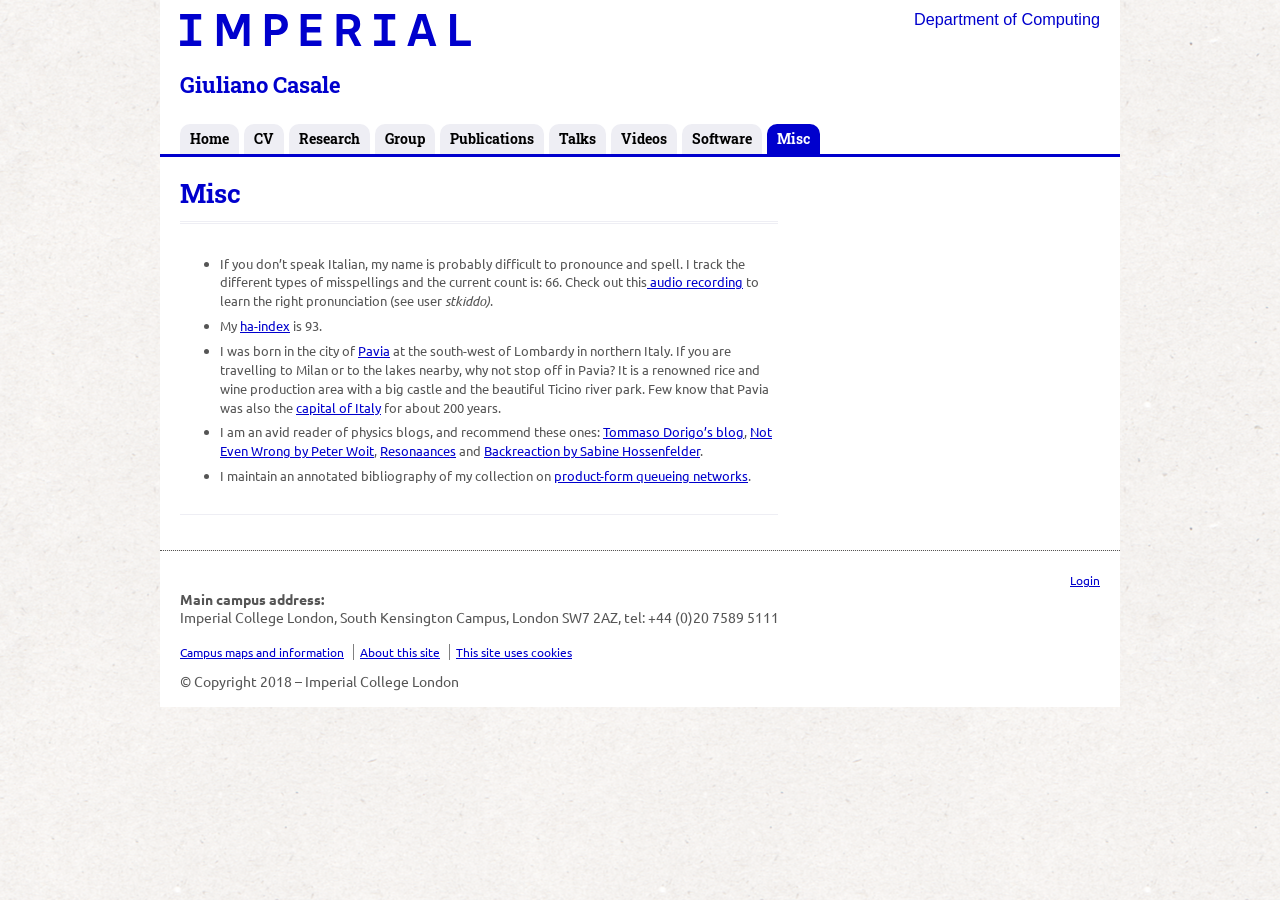
==== fun-and-miscellanea/index.html @ 4ff260fc "docs: sort PFQN entries by year, trim intro text" ====
<!--[if HTML5]><![endif]-->
<!doctype html>
<!--[if lt IE 7]><html lang="en-US" class="no-js lt-ie9 lt-ie8 lt-ie7"> <![endif]-->
<!--[if (IE 7)&!(IEMobile)]><html lang="en-US" class="no-js lt-ie9 lt-ie8"><![endif]-->
<!--[if (IE 8)&!(IEMobile)]><html lang="en-US" class="no-js lt-ie9"><![endif]-->
<!--[if gt IE 8]><!--> <html lang="en-US" class="no-js"><!--<![endif]-->
	<head>
		<meta charset="utf-8">
		<!-- Google Chrome Frame for IE -->
		<!--[if !HTML5]>
		<meta http-equiv="X-UA-Compatible" content="IE=edge,chrome=1">
		<![endif]-->
		<title>  Misc | Giuliano Casale</title>
		<!-- mobile meta (hooray!) -->
		<meta name="HandheldFriendly" content="True">
		<meta name="MobileOptimized" content="320">
		<meta name="viewport" content="width=device-width, initial-scale=1.0"/>

		<!-- icons & favicons (for more: http://www.jonathantneal.com/blog/understand-the-favicon/) -->
		<link rel="apple-touch-icon" href="../wp-content/themes/ic-doc-default/library/images/apple-icon-touch.png">
		<link rel="icon" href="../wp-content/themes/ic-doc-default/favicon.png">
		<!--[if IE]>
			<link rel="shortcut icon" href="../wp-content/themes/ic-doc-default/favicon.ico">
		<![endif]-->
		<!-- or, set /favicon.ico for IE10 win -->
		<meta name="msapplication-TileColor" content="#f01d4f">
		<meta name="msapplication-TileImage" content="../wp-content/themes/ic-doc-default/library/images/win8-tile-icon.png">

		<!-- 04-DEC-2013 - ldk - changed http reference to https to remove insecure content warning for https sites -->
		<link href='https://fonts.googleapis.com/css?family=Ubuntu:400,700%7cRoboto+Slab:400,700' rel='stylesheet' type='text/css'>
		<!-- wordpress head functions -->
		<meta name='robots' content='max-image-preview:large' />
	<style>img:is([sizes="auto" i], [sizes^="auto," i]) { contain-intrinsic-size: 3000px 1500px }</style>
	<script type="text/javascript">
/* <![CDATA[ */
window._wpemojiSettings = {"baseUrl":"https:\/\/s.w.org\/images\/core\/emoji\/16.0.1\/72x72\/","ext":".png","svgUrl":"https:\/\/s.w.org\/images\/core\/emoji\/16.0.1\/svg\/","svgExt":".svg","source":{"concatemoji":"https:\/\/wp.doc.ic.ac.uk\/gcasale\/wp-includes\/js\/wp-emoji-release.min.js"}};
/*! This file is auto-generated */
!function(s,n){var o,i,e;function c(e){try{var t={supportTests:e,timestamp:(new Date).valueOf()};sessionStorage.setItem(o,JSON.stringify(t))}catch(e){}}function p(e,t,n){e.clearRect(0,0,e.canvas.width,e.canvas.height),e.fillText(t,0,0);var t=new Uint32Array(e.getImageData(0,0,e.canvas.width,e.canvas.height).data),a=(e.clearRect(0,0,e.canvas.width,e.canvas.height),e.fillText(n,0,0),new Uint32Array(e.getImageData(0,0,e.canvas.width,e.canvas.height).data));return t.every(function(e,t){return e===a[t]})}function u(e,t){e.clearRect(0,0,e.canvas.width,e.canvas.height),e.fillText(t,0,0);for(var n=e.getImageData(16,16,1,1),a=0;a<n.data.length;a++)if(0!==n.data[a])return!1;return!0}function f(e,t,n,a){switch(t){case"flag":return n(e,"\ud83c\udff3\ufe0f\u200d\u26a7\ufe0f","\ud83c\udff3\ufe0f\u200b\u26a7\ufe0f")?!1:!n(e,"\ud83c\udde8\ud83c\uddf6","\ud83c\udde8\u200b\ud83c\uddf6")&&!n(e,"\ud83c\udff4\udb40\udc67\udb40\udc62\udb40\udc65\udb40\udc6e\udb40\udc67\udb40\udc7f","\ud83c\udff4\u200b\udb40\udc67\u200b\udb40\udc62\u200b\udb40\udc65\u200b\udb40\udc6e\u200b\udb40\udc67\u200b\udb40\udc7f");case"emoji":return!a(e,"\ud83e\udedf")}return!1}function g(e,t,n,a){var r="undefined"!=typeof WorkerGlobalScope&&self instanceof WorkerGlobalScope?new OffscreenCanvas(300,150):s.createElement("canvas"),o=r.getContext("2d",{willReadFrequently:!0}),i=(o.textBaseline="top",o.font="600 32px Arial",{});return e.forEach(function(e){i[e]=t(o,e,n,a)}),i}function t(e){var t=s.createElement("script");t.src=e,t.defer=!0,s.head.appendChild(t)}"undefined"!=typeof Promise&&(o="wpEmojiSettingsSupports",i=["flag","emoji"],n.supports={everything:!0,everythingExceptFlag:!0},e=new Promise(function(e){s.addEventListener("DOMContentLoaded",e,{once:!0})}),new Promise(function(t){var n=function(){try{var e=JSON.parse(sessionStorage.getItem(o));if("object"==typeof e&&"number"==typeof e.timestamp&&(new Date).valueOf()<e.timestamp+604800&&"object"==typeof e.supportTests)return e.supportTests}catch(e){}return null}();if(!n){if("undefined"!=typeof Worker&&"undefined"!=typeof OffscreenCanvas&&"undefined"!=typeof URL&&URL.createObjectURL&&"undefined"!=typeof Blob)try{var e="postMessage("+g.toString()+"("+[JSON.stringify(i),f.toString(),p.toString(),u.toString()].join(",")+"));",a=new Blob([e],{type:"text/javascript"}),r=new Worker(URL.createObjectURL(a),{name:"wpTestEmojiSupports"});return void(r.onmessage=function(e){c(n=e.data),r.terminate(),t(n)})}catch(e){}c(n=g(i,f,p,u))}t(n)}).then(function(e){for(var t in e)n.supports[t]=e[t],n.supports.everything=n.supports.everything&&n.supports[t],"flag"!==t&&(n.supports.everythingExceptFlag=n.supports.everythingExceptFlag&&n.supports[t]);n.supports.everythingExceptFlag=n.supports.everythingExceptFlag&&!n.supports.flag,n.DOMReady=!1,n.readyCallback=function(){n.DOMReady=!0}}).then(function(){return e}).then(function(){var e;n.supports.everything||(n.readyCallback(),(e=n.source||{}).concatemoji?t(e.concatemoji):e.wpemoji&&e.twemoji&&(t(e.twemoji),t(e.wpemoji)))}))}((window,document),window._wpemojiSettings);
/* ]]> */
</script>
<link rel='stylesheet' id='grid-columns-css' href='../wp-content/plugins/grid-columns/css/columns.min.css' type='text/css' media='all' />
<style id='wp-emoji-styles-inline-css' type='text/css'>

	img.wp-smiley, img.emoji {
		display: inline !important;
		border: none !important;
		box-shadow: none !important;
		height: 1em !important;
		width: 1em !important;
		margin: 0 0.07em !important;
		vertical-align: -0.1em !important;
		background: none !important;
		padding: 0 !important;
	}
</style>
<link rel='stylesheet' id='wp-block-library-css' href='../wp-includes/css/dist/block-library/style.min.css' type='text/css' media='all' />
<style id='classic-theme-styles-inline-css' type='text/css'>
/*! This file is auto-generated */
.wp-block-button__link{color:#fff;background-color:#32373c;border-radius:9999px;box-shadow:none;text-decoration:none;padding:calc(.667em + 2px) calc(1.333em + 2px);font-size:1.125em}.wp-block-file__button{background:#32373c;color:#fff;text-decoration:none}
</style>
<style id='global-styles-inline-css' type='text/css'>
:root{--wp--preset--aspect-ratio--square: 1;--wp--preset--aspect-ratio--4-3: 4/3;--wp--preset--aspect-ratio--3-4: 3/4;--wp--preset--aspect-ratio--3-2: 3/2;--wp--preset--aspect-ratio--2-3: 2/3;--wp--preset--aspect-ratio--16-9: 16/9;--wp--preset--aspect-ratio--9-16: 9/16;--wp--preset--color--black: #000000;--wp--preset--color--cyan-bluish-gray: #abb8c3;--wp--preset--color--white: #ffffff;--wp--preset--color--pale-pink: #f78da7;--wp--preset--color--vivid-red: #cf2e2e;--wp--preset--color--luminous-vivid-orange: #ff6900;--wp--preset--color--luminous-vivid-amber: #fcb900;--wp--preset--color--light-green-cyan: #7bdcb5;--wp--preset--color--vivid-green-cyan: #00d084;--wp--preset--color--pale-cyan-blue: #8ed1fc;--wp--preset--color--vivid-cyan-blue: #0693e3;--wp--preset--color--vivid-purple: #9b51e0;--wp--preset--gradient--vivid-cyan-blue-to-vivid-purple: linear-gradient(135deg,rgba(6,147,227,1) 0%,rgb(155,81,224) 100%);--wp--preset--gradient--light-green-cyan-to-vivid-green-cyan: linear-gradient(135deg,rgb(122,220,180) 0%,rgb(0,208,130) 100%);--wp--preset--gradient--luminous-vivid-amber-to-luminous-vivid-orange: linear-gradient(135deg,rgba(252,185,0,1) 0%,rgba(255,105,0,1) 100%);--wp--preset--gradient--luminous-vivid-orange-to-vivid-red: linear-gradient(135deg,rgba(255,105,0,1) 0%,rgb(207,46,46) 100%);--wp--preset--gradient--very-light-gray-to-cyan-bluish-gray: linear-gradient(135deg,rgb(238,238,238) 0%,rgb(169,184,195) 100%);--wp--preset--gradient--cool-to-warm-spectrum: linear-gradient(135deg,rgb(74,234,220) 0%,rgb(151,120,209) 20%,rgb(207,42,186) 40%,rgb(238,44,130) 60%,rgb(251,105,98) 80%,rgb(254,248,76) 100%);--wp--preset--gradient--blush-light-purple: linear-gradient(135deg,rgb(255,206,236) 0%,rgb(152,150,240) 100%);--wp--preset--gradient--blush-bordeaux: linear-gradient(135deg,rgb(254,205,165) 0%,rgb(254,45,45) 50%,rgb(107,0,62) 100%);--wp--preset--gradient--luminous-dusk: linear-gradient(135deg,rgb(255,203,112) 0%,rgb(199,81,192) 50%,rgb(65,88,208) 100%);--wp--preset--gradient--pale-ocean: linear-gradient(135deg,rgb(255,245,203) 0%,rgb(182,227,212) 50%,rgb(51,167,181) 100%);--wp--preset--gradient--electric-grass: linear-gradient(135deg,rgb(202,248,128) 0%,rgb(113,206,126) 100%);--wp--preset--gradient--midnight: linear-gradient(135deg,rgb(2,3,129) 0%,rgb(40,116,252) 100%);--wp--preset--font-size--small: 13px;--wp--preset--font-size--medium: 20px;--wp--preset--font-size--large: 36px;--wp--preset--font-size--x-large: 42px;--wp--preset--spacing--20: 0.44rem;--wp--preset--spacing--30: 0.67rem;--wp--preset--spacing--40: 1rem;--wp--preset--spacing--50: 1.5rem;--wp--preset--spacing--60: 2.25rem;--wp--preset--spacing--70: 3.38rem;--wp--preset--spacing--80: 5.06rem;--wp--preset--shadow--natural: 6px 6px 9px rgba(0, 0, 0, 0.2);--wp--preset--shadow--deep: 12px 12px 50px rgba(0, 0, 0, 0.4);--wp--preset--shadow--sharp: 6px 6px 0px rgba(0, 0, 0, 0.2);--wp--preset--shadow--outlined: 6px 6px 0px -3px rgba(255, 255, 255, 1), 6px 6px rgba(0, 0, 0, 1);--wp--preset--shadow--crisp: 6px 6px 0px rgba(0, 0, 0, 1);}:where(.is-layout-flex){gap: 0.5em;}:where(.is-layout-grid){gap: 0.5em;}body .is-layout-flex{display: flex;}.is-layout-flex{flex-wrap: wrap;align-items: center;}.is-layout-flex > :is(*, div){margin: 0;}body .is-layout-grid{display: grid;}.is-layout-grid > :is(*, div){margin: 0;}:where(.wp-block-columns.is-layout-flex){gap: 2em;}:where(.wp-block-columns.is-layout-grid){gap: 2em;}:where(.wp-block-post-template.is-layout-flex){gap: 1.25em;}:where(.wp-block-post-template.is-layout-grid){gap: 1.25em;}.has-black-color{color: var(--wp--preset--color--black) !important;}.has-cyan-bluish-gray-color{color: var(--wp--preset--color--cyan-bluish-gray) !important;}.has-white-color{color: var(--wp--preset--color--white) !important;}.has-pale-pink-color{color: var(--wp--preset--color--pale-pink) !important;}.has-vivid-red-color{color: var(--wp--preset--color--vivid-red) !important;}.has-luminous-vivid-orange-color{color: var(--wp--preset--color--luminous-vivid-orange) !important;}.has-luminous-vivid-amber-color{color: var(--wp--preset--color--luminous-vivid-amber) !important;}.has-light-green-cyan-color{color: var(--wp--preset--color--light-green-cyan) !important;}.has-vivid-green-cyan-color{color: var(--wp--preset--color--vivid-green-cyan) !important;}.has-pale-cyan-blue-color{color: var(--wp--preset--color--pale-cyan-blue) !important;}.has-vivid-cyan-blue-color{color: var(--wp--preset--color--vivid-cyan-blue) !important;}.has-vivid-purple-color{color: var(--wp--preset--color--vivid-purple) !important;}.has-black-background-color{background-color: var(--wp--preset--color--black) !important;}.has-cyan-bluish-gray-background-color{background-color: var(--wp--preset--color--cyan-bluish-gray) !important;}.has-white-background-color{background-color: var(--wp--preset--color--white) !important;}.has-pale-pink-background-color{background-color: var(--wp--preset--color--pale-pink) !important;}.has-vivid-red-background-color{background-color: var(--wp--preset--color--vivid-red) !important;}.has-luminous-vivid-orange-background-color{background-color: var(--wp--preset--color--luminous-vivid-orange) !important;}.has-luminous-vivid-amber-background-color{background-color: var(--wp--preset--color--luminous-vivid-amber) !important;}.has-light-green-cyan-background-color{background-color: var(--wp--preset--color--light-green-cyan) !important;}.has-vivid-green-cyan-background-color{background-color: var(--wp--preset--color--vivid-green-cyan) !important;}.has-pale-cyan-blue-background-color{background-color: var(--wp--preset--color--pale-cyan-blue) !important;}.has-vivid-cyan-blue-background-color{background-color: var(--wp--preset--color--vivid-cyan-blue) !important;}.has-vivid-purple-background-color{background-color: var(--wp--preset--color--vivid-purple) !important;}.has-black-border-color{border-color: var(--wp--preset--color--black) !important;}.has-cyan-bluish-gray-border-color{border-color: var(--wp--preset--color--cyan-bluish-gray) !important;}.has-white-border-color{border-color: var(--wp--preset--color--white) !important;}.has-pale-pink-border-color{border-color: var(--wp--preset--color--pale-pink) !important;}.has-vivid-red-border-color{border-color: var(--wp--preset--color--vivid-red) !important;}.has-luminous-vivid-orange-border-color{border-color: var(--wp--preset--color--luminous-vivid-orange) !important;}.has-luminous-vivid-amber-border-color{border-color: var(--wp--preset--color--luminous-vivid-amber) !important;}.has-light-green-cyan-border-color{border-color: var(--wp--preset--color--light-green-cyan) !important;}.has-vivid-green-cyan-border-color{border-color: var(--wp--preset--color--vivid-green-cyan) !important;}.has-pale-cyan-blue-border-color{border-color: var(--wp--preset--color--pale-cyan-blue) !important;}.has-vivid-cyan-blue-border-color{border-color: var(--wp--preset--color--vivid-cyan-blue) !important;}.has-vivid-purple-border-color{border-color: var(--wp--preset--color--vivid-purple) !important;}.has-vivid-cyan-blue-to-vivid-purple-gradient-background{background: var(--wp--preset--gradient--vivid-cyan-blue-to-vivid-purple) !important;}.has-light-green-cyan-to-vivid-green-cyan-gradient-background{background: var(--wp--preset--gradient--light-green-cyan-to-vivid-green-cyan) !important;}.has-luminous-vivid-amber-to-luminous-vivid-orange-gradient-background{background: var(--wp--preset--gradient--luminous-vivid-amber-to-luminous-vivid-orange) !important;}.has-luminous-vivid-orange-to-vivid-red-gradient-background{background: var(--wp--preset--gradient--luminous-vivid-orange-to-vivid-red) !important;}.has-very-light-gray-to-cyan-bluish-gray-gradient-background{background: var(--wp--preset--gradient--very-light-gray-to-cyan-bluish-gray) !important;}.has-cool-to-warm-spectrum-gradient-background{background: var(--wp--preset--gradient--cool-to-warm-spectrum) !important;}.has-blush-light-purple-gradient-background{background: var(--wp--preset--gradient--blush-light-purple) !important;}.has-blush-bordeaux-gradient-background{background: var(--wp--preset--gradient--blush-bordeaux) !important;}.has-luminous-dusk-gradient-background{background: var(--wp--preset--gradient--luminous-dusk) !important;}.has-pale-ocean-gradient-background{background: var(--wp--preset--gradient--pale-ocean) !important;}.has-electric-grass-gradient-background{background: var(--wp--preset--gradient--electric-grass) !important;}.has-midnight-gradient-background{background: var(--wp--preset--gradient--midnight) !important;}.has-small-font-size{font-size: var(--wp--preset--font-size--small) !important;}.has-medium-font-size{font-size: var(--wp--preset--font-size--medium) !important;}.has-large-font-size{font-size: var(--wp--preset--font-size--large) !important;}.has-x-large-font-size{font-size: var(--wp--preset--font-size--x-large) !important;}
:where(.wp-block-post-template.is-layout-flex){gap: 1.25em;}:where(.wp-block-post-template.is-layout-grid){gap: 1.25em;}
:where(.wp-block-columns.is-layout-flex){gap: 2em;}:where(.wp-block-columns.is-layout-grid){gap: 2em;}
:root :where(.wp-block-pullquote){font-size: 1.5em;line-height: 1.6;}
</style>
<link rel='stylesheet' id='tablepress-default-css' href='../wp-content/plugins/tablepress/css/build/default.css' type='text/css' media='all' />
<link rel='stylesheet' id='bones-normalize-css' href='../wp-content/themes/ic-doc-default/library/css/normalize.css' type='text/css' media='all' />
<link rel='stylesheet' id='bones-stylesheet-css' href='../wp-content/themes/ic-doc-default-simple/style.css' type='text/css' media='all' />
<link rel='stylesheet' id='bones-jscrollpane-css' href='../wp-content/themes/ic-doc-default/library/css/jscrollpane.css' type='text/css' media='all' />
<link rel='stylesheet' id='bones-custom-css-css' href='../wp-content/themes/ic-doc-default-simple/style-custom.css' type='text/css' media='all' />
<!--[if lt IE 9]>
<link rel='stylesheet' id='bones-ie-only-css' href='../wp-content/themes/ic-doc-default-simple/ie.css' type='text/css' media='all' />
<![endif]-->
<script type="text/javascript" src="../wp-content/themes/ic-doc-default/library/js/libs/modernizr.custom.min.js" id="bones-modernizr-js"></script>
<script type="text/javascript" src="../wp-includes/js/jquery/jquery.min.js" id="jquery-core-js"></script>
<script type="text/javascript" src="../wp-includes/js/jquery/jquery-migrate.min.js" id="jquery-migrate-js"></script>
<script type="text/javascript" src="../wp-content/themes/ic-doc-default/library/js/libs/jscrollpane.min.js" id="bones-jscrollpane-js"></script>
<link rel="preconnect" href="https://fonts.googleapis.com">
	<link rel="preconnect" href="https://fonts.gstatic.com">
	<meta name="tec-api-version" content="v1"><meta name="tec-api-origin" content="../index.html"><style id="egf-frontend-styles" type="text/css">
		p {font-size: 14px;line-height: 1.3;} h1 {} h2 {} h3 {} h4 {} h5 {} h6 {} 	</style>
			<!-- end of wordpress head -->

		<!-- drop Google Analytics Here -->
		<!-- end analytics -->

	</head>

	<body class="wp-singular page-template-default page page-id-53 wp-theme-ic-doc-default wp-child-theme-ic-doc-default-simple show-nav tribe-no-js">

		<div id="container">
			
			<!-- OPEN HEADER -->
			<div id="header"> 
			
									<div class="wrap clearfix">
						<a href="https://www.imperial.ac.uk" ><img src="../wp-content/themes/ic-doc-default/library/images/imperial-logo.svg" width="291" height="32" alt="Imperial" style="margin-top:14px;"/></a>
						<div style="float:right">

							<div><a class="departmentBanner" href="https://www.imperial.ac.uk/computing">Department of Computing</a></div>
													</div>
					</div>
				

				
				<div id="inner-header" class="wrap clearfix">

					

				
					<div id="sub-header">				
												 
						<div class="sitetitle"><a href="../index.html" class="bannerTitle">Giuliano Casale</a><span>
						</span></div>
											</div>
				</div>
					
				<!-- Nav bar -->
				<nav role="navigation">
					<div class="nav menu clearfix"><ul id="menu-main" class="menu"><li id="nav-menu-item-1293" class="main-menu-item  menu-item-even menu-item-depth-0  menu-item menu-item-type-post_type menu-item-object-page menu-item-home"><a href="../index.html" class="menu-link main-menu-link">Home</a></li>
<li id="nav-menu-item-2173" class="main-menu-item  menu-item-even menu-item-depth-0  menu-item menu-item-type-post_type menu-item-object-page"><a target="_blank" href="https://www.doc.ic.ac.uk/~gcasale/content/cvcasaleeng_ac.pdf#new_tab" class="menu-link main-menu-link">CV</a></li>
<li id="nav-menu-item-2668" class="main-menu-item  menu-item-even menu-item-depth-0  menu-item menu-item-type-post_type menu-item-object-page"><a href="https://imperial-qore.github.io/" class="menu-link main-menu-link">Research</a></li>
<li id="nav-menu-item-2756" class="main-menu-item  menu-item-even menu-item-depth-0  menu-item menu-item-type-post_type menu-item-object-page"><a href="https://imperial-qore.github.io/" class="menu-link main-menu-link">Group</a></li>
<li id="nav-menu-item-2275" class="main-menu-item  menu-item-even menu-item-depth-0  menu-item menu-item-type-post_type menu-item-object-page"><a target="_blank" href="http://dblp.uni-trier.de/pers/hd/c/Casale:Giuliano#new_tab" class="menu-link main-menu-link">Publications</a></li>
<li id="nav-menu-item-3147" class="main-menu-item  menu-item-even menu-item-depth-0  menu-item menu-item-type-post_type menu-item-object-page"><a href="../recent-talks/index.html" class="menu-link main-menu-link">Talks</a></li>
<li id="nav-menu-item-2794" class="main-menu-item  menu-item-even menu-item-depth-0  menu-item menu-item-type-post_type menu-item-object-page"><a href="https://www.youtube.com/playlist?list=PLro4AfYyf7M5u4b8OX2OgLVAV9Yuwkt92" class="menu-link main-menu-link">Videos</a></li>
<li id="nav-menu-item-1296" class="main-menu-item  menu-item-even menu-item-depth-0  menu-item menu-item-type-post_type menu-item-object-page"><a href="https://github.com/imperial-qore/" class="menu-link main-menu-link">Software</a></li>
<li id="nav-menu-item-1596" class="main-menu-item  menu-item-even menu-item-depth-0  menu-item menu-item-type-post_type menu-item-object-page current-menu-item page_item page-item-53 current_page_item"><a href="../fun-and-miscellanea/index.html" class="menu-link main-menu-link">Misc</a></li>
</ul></div>				</nav>					
			</div>
			<!-- CLOSE HEADER -->

			<div id="content">

				<div id="inner-container">

					<div id="inner-content" class="wrap clearfix">
						
						<div id="nav-widget" class="sidebar">
												</div>
						
						<div id="main" class="eightcol first clearfix" role="main">

							
							<article id="post-53" class="clearfix post-53 page type-page status-publish hentry" role="article" itemscope itemtype="http://schema.org/BlogPosting">

								<header class="article-header">

									<h1 class="page-title" itemprop="headline">Misc</h1>
								
								</header> <!-- end article header -->

								<section class="entry-content clearfix" itemprop="articleBody">
									<ul>
<li>If you don&#8217;t speak Italian, my name is probably difficult to pronounce and spell. I track the different types of misspellings and the current count is: 66. Check out this<a href="http://www.forvo.com/word/giuliano/"> audio recording</a> to learn the right pronunciation (see user <em>stkiddo)</em>.</li>
<li>My <a href="http://www.liafa.jussieu.fr/~haberm/haindex.html">ha-index</a> is 93.</li>
<li>I was born in the city of <a href="http://en.wikipedia.org/wiki/Pavia">Pavia</a> at the south-west of Lombardy in northern Italy. If you are travelling to Milan or to the lakes nearby, why not stop off in Pavia? It is a renowned rice and wine production area with a big castle and the beautiful Ticino river park. Few know that Pavia was also the <a href="http://en.wikipedia.org/wiki/Kingdom_of_the_Lombards">capital of Italy</a> for about 200 years.</li>
<li>I am an avid reader of physics blogs, and recommend these ones: <a href="https://www.science20.com/a_quantum_diaries_survivor">Tommaso Dorigo&#8217;s blog</a>, <a href="http://www.math.columbia.edu/~woit/wordpress/">Not Even Wrong by Peter Woit</a>, <a href="http://resonaances.blogspot.com/">Resonaances</a> and <a href="http://backreaction.blogspot.co.uk">Backreaction by Sabine Hossenfelder</a>.</li>
<li>I maintain an annotated bibliography of my collection on <a href="pfqn-bibliography.html">product-form queueing networks</a>.</li>
</ul>
								</section> <!-- end article section -->

							</article> <!-- end article -->

							
						</div> <!-- end #main -->

										<div id="sub-content" class="sidebar clearfix" role="complementary">
									</div>
					</div> <!-- end #inner-content -->

				</div> <!-- end #inner-container -->

			</div> <!-- end #content -->



		

		<!-- OPEN FOOTER -->
		
		<div id="footer">
			<div id="inner-footer" class="wrap clearfix">
				
				
				<ul id="footer-actions">
					<li><a href="https://wp.doc.ic.ac.uk/gcasale/wp-login.php" >Login</a></li>		
				</ul>
				<div id="address">
					<p><strong>Main campus address:</strong><br />
Imperial College London, South Kensington Campus, London SW7 2AZ, tel: +44 (0)20 7589 5111</p>
				</div>
				<div id="footer-nav">
										<ul>
						<li><a href="https://www.imperial.ac.uk/campusinfo">Campus maps and information</a></li>
						<li><a href="https://www.imperial.ac.uk/about-the-site">About this site</a></li>
						<li><a href="https://www.imperial.ac.uk/about-the-site/use-of-cookies">This site uses cookies</a></li>
					</ul>					
								</div>
				<div id="copyright">
					<p>© Copyright 2018 – Imperial College London</p>
				</div>
				
			</div>
		</div>
		<!-- CLOSE FOOTER -->


		</div> <!-- end #container -->

		
		<!-- all js scripts are loaded in library/bones.php -->
		<script type="speculationrules">
{"prefetch":[{"source":"document","where":{"and":[{"href_matches":"\/gcasale\/*"},{"not":{"href_matches":["\/gcasale\/wp-*.php","\/gcasale\/wp-admin\/*","\/gcasale\/wp-content\/uploads\/sites\/9\/*","\/gcasale\/wp-content\/*","\/gcasale\/wp-content\/plugins\/*","\/gcasale\/wp-content\/themes\/ic-doc-default-simple\/*","\/gcasale\/wp-content\/themes\/ic-doc-default\/*","\/gcasale\/*\\?(.+)"]}},{"not":{"selector_matches":"a[rel~=\"nofollow\"]"}},{"not":{"selector_matches":".no-prefetch, .no-prefetch a"}}]},"eagerness":"conservative"}]}
</script>
		<script>
		( function ( body ) {
			'use strict';
			body.className = body.className.replace( /\btribe-no-js\b/, 'tribe-js' );
		} )( document.body );
		</script>
		
<script type="text/javascript">
	jQuery(document).ready(function($) {		
		if($(window).width()>480){
			
					
			if($('.widget_all-projects .widget-wrap').height() > 350){
				$('.widget_all-projects .widget-wrap').css({'height':'350px'});			
				$('.widget_all-projects .widget-wrap').jScrollPane({
					showArrows: true,
					verticalGutter: 10,
				});
			}
			
					
			if($('.widget_all-people .widget-wrap').height() > 200){
				$('.widget_all-people .widget-wrap').css({'height':'200px'});			
				$('.widget_all-people .widget-wrap').jScrollPane({
					showArrows: true,
					verticalGutter: 10,
				});
			}
			
					
			if($('.widget_related-projects .widget-wrap').height() > 200){
				$('.widget_related-projects .widget-wrap').css({'height':'200px'});			
				$('.widget_related-projects .widget-wrap').jScrollPane({
					showArrows: true,
					verticalGutter: 10,
				});
			}
			
					
			if($('.widget_related-grants .widget-wrap').height() > 200){
				$('.widget_related-grants .widget-wrap').css({'height':'200px'});			
				$('.widget_related-grants .widget-wrap').jScrollPane({
					showArrows: true,
					verticalGutter: 10,
				});
			}
			
					
			if($('.widget_related-publications .widget-wrap').height() > 200){
				$('.widget_related-publications .widget-wrap').css({'height':'200px'});			
				$('.widget_related-publications .widget-wrap').jScrollPane({
					showArrows: true,
					verticalGutter: 10,
				});
			}
			
					
			if($('.widget_related-people .widget-wrap').height() > 200){
				$('.widget_related-people .widget-wrap').css({'height':'200px'});			
				$('.widget_related-people .widget-wrap').jScrollPane({
					showArrows: true,
					verticalGutter: 10,
				});
			}
			
		}
	});	
</script>
<script> /* <![CDATA[ */var tribe_l10n_datatables = {"aria":{"sort_ascending":": activate to sort column ascending","sort_descending":": activate to sort column descending"},"length_menu":"Show _MENU_ entries","empty_table":"No data available in table","info":"Showing _START_ to _END_ of _TOTAL_ entries","info_empty":"Showing 0 to 0 of 0 entries","info_filtered":"(filtered from _MAX_ total entries)","zero_records":"No matching records found","search":"Search:","all_selected_text":"All items on this page were selected. ","select_all_link":"Select all pages","clear_selection":"Clear Selection.","pagination":{"all":"All","next":"Next","previous":"Previous"},"select":{"rows":{"0":"","_":": Selected %d rows","1":": Selected 1 row"}},"datepicker":{"dayNames":["Sunday","Monday","Tuesday","Wednesday","Thursday","Friday","Saturday"],"dayNamesShort":["Sun","Mon","Tue","Wed","Thu","Fri","Sat"],"dayNamesMin":["S","M","T","W","T","F","S"],"monthNames":["January","February","March","April","May","June","July","August","September","October","November","December"],"monthNamesShort":["January","February","March","April","May","June","July","August","September","October","November","December"],"monthNamesMin":["Jan","Feb","Mar","Apr","May","Jun","Jul","Aug","Sep","Oct","Nov","Dec"],"nextText":"Next","prevText":"Prev","currentText":"Today","closeText":"Done","today":"Today","clear":"Clear"}};/* ]]> */ </script><script type="text/javascript" src="../wp-content/plugins/the-events-calendar/common/build/js/user-agent.js" id="tec-user-agent-js"></script>
<script type="text/javascript" src="../wp-content/plugins/page-links-to/dist/new-tab.js" id="page-links-to-js"></script>
<script type="text/javascript" src="../wp-content/themes/ic-doc-default-simple/library/js/scripts.js" id="bones-js-js"></script>

	</body>

</html> <!-- end page. what a ride! -->
---- wp-content/plugins/grid-columns/css/columns.min.css ----
.column-grid{clear:both}.column-grid:after{content:".";display:block;height:0;clear:both;visibility:hidden}.column-grid .column{float:left;margin-right:5%;margin-left:0}.column-grid .column-first{margin-left:0}.column-grid .column-last{float:right;margin-right:0;margin-left:0}.column-grid br,.column-grid p:empty{display:none}.column-grid .column br{display:block}.column-grid-2 .column-span-2{width:100%}.column-grid-2 .column-span-1{width:47.5%}.column-grid-2 .column-push-1{margin-left:52.5%}.column-grid-3 .column-span-3{width:100%}.column-grid-3 .column-span-2{width:65%}.column-grid-3 .column-span-1{width:30%}.column-grid-3 .column-push-2{margin-left:70%}.column-grid-3 .column-push-1{margin-left:35%}.column-grid-4 .column-span-4{width:100%}.column-grid-4 .column-span-3{width:73.75%}.column-grid-4 .column-span-2{width:47.5%}.column-grid-4 .column-span-1{width:21.25%}.column-grid-4 .column-push-3{margin-left:78.75%}.column-grid-4 .column-push-2{margin-left:52.5%}.column-grid-4 .column-push-1{margin-left:26.25%}.column-grid-5 .column-span-5{width:100%}.column-grid-5 .column-span-4{width:79%}.column-grid-5 .column-span-3{width:58%}.column-grid-5 .column-span-2{width:37%}.column-grid-5 .column-span-1{width:16%}.column-grid-5 .column-push-4{margin-left:84%}.column-grid-5 .column-push-3{margin-left:63%}.column-grid-5 .column-push-2{margin-left:42%}.column-grid-5 .column-push-1{margin-left:21%}.column-grid-12 .column-span-12{width:100%}.column-grid-12 .column-span-11{width:91.25%}.column-grid-12 .column-span-10{width:82.5%}.column-grid-12 .column-span-9 {width:73.75%}.column-grid-12 .column-span-8 {width:65%}.column-grid-12 .column-span-7 {width:56.25%}.column-grid-12 .column-span-6 {width:47.5%}.column-grid-12 .column-span-5 {width:38.75%}.column-grid-12 .column-span-4 {width:30%}.column-grid-12 .column-span-3 {width:21.25%}.column-grid-12 .column-span-2 {width:12.5%}.column-grid-12 .column-span-1 {width:3.75%}.column-grid-12 .column-push-11{margin-left:96.25%}.column-grid-12 .column-push-10{margin-left:87.5%}.column-grid-12 .column-push-9 {margin-left:78.75%}.column-grid-12 .column-push-8 {margin-left:69%}.column-grid-12 .column-push-7 {margin-left:61.25%}.column-grid-12 .column-push-6 {margin-left:52.5%}.column-grid-12 .column-push-5 {margin-left:43.75%}.column-grid-12 .column-push-4 {margin-left:35%}.column-grid-12 .column-push-3 {margin-left:26.25%}.column-grid-12 .column-push-2 {margin-left:17.5%}.column-grid-12 .column-push-1 {margin-left:8.75%}.rtl .column-grid .column{float:right;margin-left:5%;margin-right:0}.rtl .column-grid .column-first{margin-right:0}.rtl .column-grid .column-last{float:left;margin-right:0;margin-left:0}.rtl .column-grid-2 .column-push-1{margin-right:52.5%}.rtl .column-grid-3 .column-push-2{margin-right:70%}.rtl .column-grid-3 .column-push-1{margin-right:35%}.rtl .column-grid-4 .column-push-3{margin-right:78.75%}.rtl .column-grid-4 .column-push-2{margin-right:52.5%}.rtl .column-grid-4 .column-push-1{margin-right:26.25%}.rtl .column-grid-5 .column-push-4{margin-right:84%}.rtl .column-grid-5 .column-push-3{margin-right:63%}.rtl .column-grid-5 .column-push-2{margin-right:42%}.rtl .column-grid-5 .column-push-1{margin-right:21%}.rtl .column-grid-12 .column-push-11{margin-right:96.25%}.rtl .column-grid-12 .column-push-10{margin-right:87.5%}.rtl .column-grid-12 .column-push-9 {margin-right:78.75%}.rtl .column-grid-12 .column-push-8 {margin-right:69%}.rtl .column-grid-12 .column-push-7 {margin-right:61.25%}.rtl .column-grid-12 .column-push-6 {margin-right:52.5%}.rtl .column-grid-12 .column-push-5 {margin-right:43.75%}.rtl .column-grid-12 .column-push-4 {margin-right:35%}.rtl .column-grid-12 .column-push-3 {margin-right:26.25%}.rtl .column-grid-12 .column-push-2 {margin-right:17.5%}.rtl .column-grid-12 .column-push-1 {margin-right:8.75%}
---- wp-includes/css/dist/block-library/style.min.css ----
@charset "UTF-8";.wp-block-archives{box-sizing:border-box}.wp-block-archives-dropdown label{display:block}.wp-block-avatar{line-height:0}.wp-block-avatar,.wp-block-avatar img{box-sizing:border-box}.wp-block-avatar.aligncenter{text-align:center}.wp-block-audio{box-sizing:border-box}.wp-block-audio :where(figcaption){margin-bottom:1em;margin-top:.5em}.wp-block-audio audio{min-width:300px;width:100%}.wp-block-button__link{align-content:center;box-sizing:border-box;cursor:pointer;display:inline-block;height:100%;text-align:center;word-break:break-word}.wp-block-button__link.aligncenter{text-align:center}.wp-block-button__link.alignright{text-align:right}:where(.wp-block-button__link){border-radius:9999px;box-shadow:none;padding:calc(.667em + 2px) calc(1.333em + 2px);text-decoration:none}.wp-block-button[style*=text-decoration] .wp-block-button__link{text-decoration:inherit}.wp-block-buttons>.wp-block-button.has-custom-width{max-width:none}.wp-block-buttons>.wp-block-button.has-custom-width .wp-block-button__link{width:100%}.wp-block-buttons>.wp-block-button.has-custom-font-size .wp-block-button__link{font-size:inherit}.wp-block-buttons>.wp-block-button.wp-block-button__width-25{width:calc(25% - var(--wp--style--block-gap, .5em)*.75)}.wp-block-buttons>.wp-block-button.wp-block-button__width-50{width:calc(50% - var(--wp--style--block-gap, .5em)*.5)}.wp-block-buttons>.wp-block-button.wp-block-button__width-75{width:calc(75% - var(--wp--style--block-gap, .5em)*.25)}.wp-block-buttons>.wp-block-button.wp-block-button__width-100{flex-basis:100%;width:100%}.wp-block-buttons.is-vertical>.wp-block-button.wp-block-button__width-25{width:25%}.wp-block-buttons.is-vertical>.wp-block-button.wp-block-button__width-50{width:50%}.wp-block-buttons.is-vertical>.wp-block-button.wp-block-button__width-75{width:75%}.wp-block-button.is-style-squared,.wp-block-button__link.wp-block-button.is-style-squared{border-radius:0}.wp-block-button.no-border-radius,.wp-block-button__link.no-border-radius{border-radius:0!important}:root :where(.wp-block-button .wp-block-button__link.is-style-outline),:root :where(.wp-block-button.is-style-outline>.wp-block-button__link){border:2px solid;padding:.667em 1.333em}:root :where(.wp-block-button .wp-block-button__link.is-style-outline:not(.has-text-color)),:root :where(.wp-block-button.is-style-outline>.wp-block-button__link:not(.has-text-color)){color:currentColor}:root :where(.wp-block-button .wp-block-button__link.is-style-outline:not(.has-background)),:root :where(.wp-block-button.is-style-outline>.wp-block-button__link:not(.has-background)){background-color:initial;background-image:none}.wp-block-buttons{box-sizing:border-box}.wp-block-buttons.is-vertical{flex-direction:column}.wp-block-buttons.is-vertical>.wp-block-button:last-child{margin-bottom:0}.wp-block-buttons>.wp-block-button{display:inline-block;margin:0}.wp-block-buttons.is-content-justification-left{justify-content:flex-start}.wp-block-buttons.is-content-justification-left.is-vertical{align-items:flex-start}.wp-block-buttons.is-content-justification-center{justify-content:center}.wp-block-buttons.is-content-justification-center.is-vertical{align-items:center}.wp-block-buttons.is-content-justification-right{justify-content:flex-end}.wp-block-buttons.is-content-justification-right.is-vertical{align-items:flex-end}.wp-block-buttons.is-content-justification-space-between{justify-content:space-between}.wp-block-buttons.aligncenter{text-align:center}.wp-block-buttons:not(.is-content-justification-space-between,.is-content-justification-right,.is-content-justification-left,.is-content-justification-center) .wp-block-button.aligncenter{margin-left:auto;margin-right:auto;width:100%}.wp-block-buttons[style*=text-decoration] .wp-block-button,.wp-block-buttons[style*=text-decoration] .wp-block-button__link{text-decoration:inherit}.wp-block-buttons.has-custom-font-size .wp-block-button__link{font-size:inherit}.wp-block-buttons .wp-block-button__link{width:100%}.wp-block-button.aligncenter,.wp-block-calendar{text-align:center}.wp-block-calendar td,.wp-block-calendar th{border:1px solid;padding:.25em}.wp-block-calendar th{font-weight:400}.wp-block-calendar caption{background-color:inherit}.wp-block-calendar table{border-collapse:collapse;width:100%}.wp-block-calendar table:where(:not(.has-text-color)){color:#40464d}.wp-block-calendar table:where(:not(.has-text-color)) td,.wp-block-calendar table:where(:not(.has-text-color)) th{border-color:#ddd}.wp-block-calendar table.has-background th{background-color:inherit}.wp-block-calendar table.has-text-color th{color:inherit}:where(.wp-block-calendar table:not(.has-background) th){background:#ddd}.wp-block-categories{box-sizing:border-box}.wp-block-categories.alignleft{margin-right:2em}.wp-block-categories.alignright{margin-left:2em}.wp-block-categories.wp-block-categories-dropdown.aligncenter{text-align:center}.wp-block-categories .wp-block-categories__label{display:block;width:100%}.wp-block-code{box-sizing:border-box}.wp-block-code code{
  /*!rtl:begin:ignore*/direction:ltr;display:block;font-family:inherit;overflow-wrap:break-word;text-align:initial;white-space:pre-wrap
  /*!rtl:end:ignore*/}.wp-block-columns{align-items:normal!important;box-sizing:border-box;display:flex;flex-wrap:wrap!important}@media (min-width:782px){.wp-block-columns{flex-wrap:nowrap!important}}.wp-block-columns.are-vertically-aligned-top{align-items:flex-start}.wp-block-columns.are-vertically-aligned-center{align-items:center}.wp-block-columns.are-vertically-aligned-bottom{align-items:flex-end}@media (max-width:781px){.wp-block-columns:not(.is-not-stacked-on-mobile)>.wp-block-column{flex-basis:100%!important}}@media (min-width:782px){.wp-block-columns:not(.is-not-stacked-on-mobile)>.wp-block-column{flex-basis:0;flex-grow:1}.wp-block-columns:not(.is-not-stacked-on-mobile)>.wp-block-column[style*=flex-basis]{flex-grow:0}}.wp-block-columns.is-not-stacked-on-mobile{flex-wrap:nowrap!important}.wp-block-columns.is-not-stacked-on-mobile>.wp-block-column{flex-basis:0;flex-grow:1}.wp-block-columns.is-not-stacked-on-mobile>.wp-block-column[style*=flex-basis]{flex-grow:0}:where(.wp-block-columns){margin-bottom:1.75em}:where(.wp-block-columns.has-background){padding:1.25em 2.375em}.wp-block-column{flex-grow:1;min-width:0;overflow-wrap:break-word;word-break:break-word}.wp-block-column.is-vertically-aligned-top{align-self:flex-start}.wp-block-column.is-vertically-aligned-center{align-self:center}.wp-block-column.is-vertically-aligned-bottom{align-self:flex-end}.wp-block-column.is-vertically-aligned-stretch{align-self:stretch}.wp-block-column.is-vertically-aligned-bottom,.wp-block-column.is-vertically-aligned-center,.wp-block-column.is-vertically-aligned-top{width:100%}.wp-block-post-comments{box-sizing:border-box}.wp-block-post-comments .alignleft{float:left}.wp-block-post-comments .alignright{float:right}.wp-block-post-comments .navigation:after{clear:both;content:"";display:table}.wp-block-post-comments .commentlist{clear:both;list-style:none;margin:0;padding:0}.wp-block-post-comments .commentlist .comment{min-height:2.25em;padding-left:3.25em}.wp-block-post-comments .commentlist .comment p{font-size:1em;line-height:1.8;margin:1em 0}.wp-block-post-comments .commentlist .children{list-style:none;margin:0;padding:0}.wp-block-post-comments .comment-author{line-height:1.5}.wp-block-post-comments .comment-author .avatar{border-radius:1.5em;display:block;float:left;height:2.5em;margin-right:.75em;margin-top:.5em;width:2.5em}.wp-block-post-comments .comment-author cite{font-style:normal}.wp-block-post-comments .comment-meta{font-size:.875em;line-height:1.5}.wp-block-post-comments .comment-meta b{font-weight:400}.wp-block-post-comments .comment-meta .comment-awaiting-moderation{display:block;margin-bottom:1em;margin-top:1em}.wp-block-post-comments .comment-body .commentmetadata{font-size:.875em}.wp-block-post-comments .comment-form-author label,.wp-block-post-comments .comment-form-comment label,.wp-block-post-comments .comment-form-email label,.wp-block-post-comments .comment-form-url label{display:block;margin-bottom:.25em}.wp-block-post-comments .comment-form input:not([type=submit]):not([type=checkbox]),.wp-block-post-comments .comment-form textarea{box-sizing:border-box;display:block;width:100%}.wp-block-post-comments .comment-form-cookies-consent{display:flex;gap:.25em}.wp-block-post-comments .comment-form-cookies-consent #wp-comment-cookies-consent{margin-top:.35em}.wp-block-post-comments .comment-reply-title{margin-bottom:0}.wp-block-post-comments .comment-reply-title :where(small){font-size:var(--wp--preset--font-size--medium,smaller);margin-left:.5em}.wp-block-post-comments .reply{font-size:.875em;margin-bottom:1.4em}.wp-block-post-comments input:not([type=submit]),.wp-block-post-comments textarea{border:1px solid #949494;font-family:inherit;font-size:1em}.wp-block-post-comments input:not([type=submit]):not([type=checkbox]),.wp-block-post-comments textarea{padding:calc(.667em + 2px)}:where(.wp-block-post-comments input[type=submit]){border:none}.wp-block-comments{box-sizing:border-box}.wp-block-comments-pagination>.wp-block-comments-pagination-next,.wp-block-comments-pagination>.wp-block-comments-pagination-numbers,.wp-block-comments-pagination>.wp-block-comments-pagination-previous{font-size:inherit;margin-bottom:.5em;margin-right:.5em}.wp-block-comments-pagination>.wp-block-comments-pagination-next:last-child,.wp-block-comments-pagination>.wp-block-comments-pagination-numbers:last-child,.wp-block-comments-pagination>.wp-block-comments-pagination-previous:last-child{margin-right:0}.wp-block-comments-pagination .wp-block-comments-pagination-previous-arrow{display:inline-block;margin-right:1ch}.wp-block-comments-pagination .wp-block-comments-pagination-previous-arrow:not(.is-arrow-chevron){transform:scaleX(1)}.wp-block-comments-pagination .wp-block-comments-pagination-next-arrow{display:inline-block;margin-left:1ch}.wp-block-comments-pagination .wp-block-comments-pagination-next-arrow:not(.is-arrow-chevron){transform:scaleX(1)}.wp-block-comments-pagination.aligncenter{justify-content:center}.wp-block-comment-template{box-sizing:border-box;list-style:none;margin-bottom:0;max-width:100%;padding:0}.wp-block-comment-template li{clear:both}.wp-block-comment-template ol{list-style:none;margin-bottom:0;max-width:100%;padding-left:2rem}.wp-block-comment-template.alignleft{float:left}.wp-block-comment-template.aligncenter{margin-left:auto;margin-right:auto;width:fit-content}.wp-block-comment-template.alignright{float:right}.wp-block-comment-date{box-sizing:border-box}.comment-awaiting-moderation{display:block;font-size:.875em;line-height:1.5}.wp-block-comment-author-name,.wp-block-comment-content,.wp-block-comment-edit-link,.wp-block-comment-reply-link{box-sizing:border-box}.wp-block-cover,.wp-block-cover-image{align-items:center;background-position:50%;box-sizing:border-box;display:flex;justify-content:center;min-height:430px;overflow:hidden;overflow:clip;padding:1em;position:relative}.wp-block-cover .has-background-dim:not([class*=-background-color]),.wp-block-cover-image .has-background-dim:not([class*=-background-color]),.wp-block-cover-image.has-background-dim:not([class*=-background-color]),.wp-block-cover.has-background-dim:not([class*=-background-color]){background-color:#000}.wp-block-cover .has-background-dim.has-background-gradient,.wp-block-cover-image .has-background-dim.has-background-gradient{background-color:initial}.wp-block-cover-image.has-background-dim:before,.wp-block-cover.has-background-dim:before{background-color:inherit;content:""}.wp-block-cover .wp-block-cover__background,.wp-block-cover .wp-block-cover__gradient-background,.wp-block-cover-image .wp-block-cover__background,.wp-block-cover-image .wp-block-cover__gradient-background,.wp-block-cover-image.has-background-dim:not(.has-background-gradient):before,.wp-block-cover.has-background-dim:not(.has-background-gradient):before{bottom:0;left:0;opacity:.5;position:absolute;right:0;top:0}.wp-block-cover-image.has-background-dim.has-background-dim-10 .wp-block-cover__background,.wp-block-cover-image.has-background-dim.has-background-dim-10 .wp-block-cover__gradient-background,.wp-block-cover-image.has-background-dim.has-background-dim-10:not(.has-background-gradient):before,.wp-block-cover.has-background-dim.has-background-dim-10 .wp-block-cover__background,.wp-block-cover.has-background-dim.has-background-dim-10 .wp-block-cover__gradient-background,.wp-block-cover.has-background-dim.has-background-dim-10:not(.has-background-gradient):before{opacity:.1}.wp-block-cover-image.has-background-dim.has-background-dim-20 .wp-block-cover__background,.wp-block-cover-image.has-background-dim.has-background-dim-20 .wp-block-cover__gradient-background,.wp-block-cover-image.has-background-dim.has-background-dim-20:not(.has-background-gradient):before,.wp-block-cover.has-background-dim.has-background-dim-20 .wp-block-cover__background,.wp-block-cover.has-background-dim.has-background-dim-20 .wp-block-cover__gradient-background,.wp-block-cover.has-background-dim.has-background-dim-20:not(.has-background-gradient):before{opacity:.2}.wp-block-cover-image.has-background-dim.has-background-dim-30 .wp-block-cover__background,.wp-block-cover-image.has-background-dim.has-background-dim-30 .wp-block-cover__gradient-background,.wp-block-cover-image.has-background-dim.has-background-dim-30:not(.has-background-gradient):before,.wp-block-cover.has-background-dim.has-background-dim-30 .wp-block-cover__background,.wp-block-cover.has-background-dim.has-background-dim-30 .wp-block-cover__gradient-background,.wp-block-cover.has-background-dim.has-background-dim-30:not(.has-background-gradient):before{opacity:.3}.wp-block-cover-image.has-background-dim.has-background-dim-40 .wp-block-cover__background,.wp-block-cover-image.has-background-dim.has-background-dim-40 .wp-block-cover__gradient-background,.wp-block-cover-image.has-background-dim.has-background-dim-40:not(.has-background-gradient):before,.wp-block-cover.has-background-dim.has-background-dim-40 .wp-block-cover__background,.wp-block-cover.has-background-dim.has-background-dim-40 .wp-block-cover__gradient-background,.wp-block-cover.has-background-dim.has-background-dim-40:not(.has-background-gradient):before{opacity:.4}.wp-block-cover-image.has-background-dim.has-background-dim-50 .wp-block-cover__background,.wp-block-cover-image.has-background-dim.has-background-dim-50 .wp-block-cover__gradient-background,.wp-block-cover-image.has-background-dim.has-background-dim-50:not(.has-background-gradient):before,.wp-block-cover.has-background-dim.has-background-dim-50 .wp-block-cover__background,.wp-block-cover.has-background-dim.has-background-dim-50 .wp-block-cover__gradient-background,.wp-block-cover.has-background-dim.has-background-dim-50:not(.has-background-gradient):before{opacity:.5}.wp-block-cover-image.has-background-dim.has-background-dim-60 .wp-block-cover__background,.wp-block-cover-image.has-background-dim.has-background-dim-60 .wp-block-cover__gradient-background,.wp-block-cover-image.has-background-dim.has-background-dim-60:not(.has-background-gradient):before,.wp-block-cover.has-background-dim.has-background-dim-60 .wp-block-cover__background,.wp-block-cover.has-background-dim.has-background-dim-60 .wp-block-cover__gradient-background,.wp-block-cover.has-background-dim.has-background-dim-60:not(.has-background-gradient):before{opacity:.6}.wp-block-cover-image.has-background-dim.has-background-dim-70 .wp-block-cover__background,.wp-block-cover-image.has-background-dim.has-background-dim-70 .wp-block-cover__gradient-background,.wp-block-cover-image.has-background-dim.has-background-dim-70:not(.has-background-gradient):before,.wp-block-cover.has-background-dim.has-background-dim-70 .wp-block-cover__background,.wp-block-cover.has-background-dim.has-background-dim-70 .wp-block-cover__gradient-background,.wp-block-cover.has-background-dim.has-background-dim-70:not(.has-background-gradient):before{opacity:.7}.wp-block-cover-image.has-background-dim.has-background-dim-80 .wp-block-cover__background,.wp-block-cover-image.has-background-dim.has-background-dim-80 .wp-block-cover__gradient-background,.wp-block-cover-image.has-background-dim.has-background-dim-80:not(.has-background-gradient):before,.wp-block-cover.has-background-dim.has-background-dim-80 .wp-block-cover__background,.wp-block-cover.has-background-dim.has-background-dim-80 .wp-block-cover__gradient-background,.wp-block-cover.has-background-dim.has-background-dim-80:not(.has-background-gradient):before{opacity:.8}.wp-block-cover-image.has-background-dim.has-background-dim-90 .wp-block-cover__background,.wp-block-cover-image.has-background-dim.has-background-dim-90 .wp-block-cover__gradient-background,.wp-block-cover-image.has-background-dim.has-background-dim-90:not(.has-background-gradient):before,.wp-block-cover.has-background-dim.has-background-dim-90 .wp-block-cover__background,.wp-block-cover.has-background-dim.has-background-dim-90 .wp-block-cover__gradient-background,.wp-block-cover.has-background-dim.has-background-dim-90:not(.has-background-gradient):before{opacity:.9}.wp-block-cover-image.has-background-dim.has-background-dim-100 .wp-block-cover__background,.wp-block-cover-image.has-background-dim.has-background-dim-100 .wp-block-cover__gradient-background,.wp-block-cover-image.has-background-dim.has-background-dim-100:not(.has-background-gradient):before,.wp-block-cover.has-background-dim.has-background-dim-100 .wp-block-cover__background,.wp-block-cover.has-background-dim.has-background-dim-100 .wp-block-cover__gradient-background,.wp-block-cover.has-background-dim.has-background-dim-100:not(.has-background-gradient):before{opacity:1}.wp-block-cover .wp-block-cover__background.has-background-dim.has-background-dim-0,.wp-block-cover .wp-block-cover__gradient-background.has-background-dim.has-background-dim-0,.wp-block-cover-image .wp-block-cover__background.has-background-dim.has-background-dim-0,.wp-block-cover-image .wp-block-cover__gradient-background.has-background-dim.has-background-dim-0{opacity:0}.wp-block-cover .wp-block-cover__background.has-background-dim.has-background-dim-10,.wp-block-cover .wp-block-cover__gradient-background.has-background-dim.has-background-dim-10,.wp-block-cover-image .wp-block-cover__background.has-background-dim.has-background-dim-10,.wp-block-cover-image .wp-block-cover__gradient-background.has-background-dim.has-background-dim-10{opacity:.1}.wp-block-cover .wp-block-cover__background.has-background-dim.has-background-dim-20,.wp-block-cover .wp-block-cover__gradient-background.has-background-dim.has-background-dim-20,.wp-block-cover-image .wp-block-cover__background.has-background-dim.has-background-dim-20,.wp-block-cover-image .wp-block-cover__gradient-background.has-background-dim.has-background-dim-20{opacity:.2}.wp-block-cover .wp-block-cover__background.has-background-dim.has-background-dim-30,.wp-block-cover .wp-block-cover__gradient-background.has-background-dim.has-background-dim-30,.wp-block-cover-image .wp-block-cover__background.has-background-dim.has-background-dim-30,.wp-block-cover-image .wp-block-cover__gradient-background.has-background-dim.has-background-dim-30{opacity:.3}.wp-block-cover .wp-block-cover__background.has-background-dim.has-background-dim-40,.wp-block-cover .wp-block-cover__gradient-background.has-background-dim.has-background-dim-40,.wp-block-cover-image .wp-block-cover__background.has-background-dim.has-background-dim-40,.wp-block-cover-image .wp-block-cover__gradient-background.has-background-dim.has-background-dim-40{opacity:.4}.wp-block-cover .wp-block-cover__background.has-background-dim.has-background-dim-50,.wp-block-cover .wp-block-cover__gradient-background.has-background-dim.has-background-dim-50,.wp-block-cover-image .wp-block-cover__background.has-background-dim.has-background-dim-50,.wp-block-cover-image .wp-block-cover__gradient-background.has-background-dim.has-background-dim-50{opacity:.5}.wp-block-cover .wp-block-cover__background.has-background-dim.has-background-dim-60,.wp-block-cover .wp-block-cover__gradient-background.has-background-dim.has-background-dim-60,.wp-block-cover-image .wp-block-cover__background.has-background-dim.has-background-dim-60,.wp-block-cover-image .wp-block-cover__gradient-background.has-background-dim.has-background-dim-60{opacity:.6}.wp-block-cover .wp-block-cover__background.has-background-dim.has-background-dim-70,.wp-block-cover .wp-block-cover__gradient-background.has-background-dim.has-background-dim-70,.wp-block-cover-image .wp-block-cover__background.has-background-dim.has-background-dim-70,.wp-block-cover-image .wp-block-cover__gradient-background.has-background-dim.has-background-dim-70{opacity:.7}.wp-block-cover .wp-block-cover__background.has-background-dim.has-background-dim-80,.wp-block-cover .wp-block-cover__gradient-background.has-background-dim.has-background-dim-80,.wp-block-cover-image .wp-block-cover__background.has-background-dim.has-background-dim-80,.wp-block-cover-image .wp-block-cover__gradient-background.has-background-dim.has-background-dim-80{opacity:.8}.wp-block-cover .wp-block-cover__background.has-background-dim.has-background-dim-90,.wp-block-cover .wp-block-cover__gradient-background.has-background-dim.has-background-dim-90,.wp-block-cover-image .wp-block-cover__background.has-background-dim.has-background-dim-90,.wp-block-cover-image .wp-block-cover__gradient-background.has-background-dim.has-background-dim-90{opacity:.9}.wp-block-cover .wp-block-cover__background.has-background-dim.has-background-dim-100,.wp-block-cover .wp-block-cover__gradient-background.has-background-dim.has-background-dim-100,.wp-block-cover-image .wp-block-cover__background.has-background-dim.has-background-dim-100,.wp-block-cover-image .wp-block-cover__gradient-background.has-background-dim.has-background-dim-100{opacity:1}.wp-block-cover-image.alignleft,.wp-block-cover-image.alignright,.wp-block-cover.alignleft,.wp-block-cover.alignright{max-width:420px;width:100%}.wp-block-cover-image.aligncenter,.wp-block-cover-image.alignleft,.wp-block-cover-image.alignright,.wp-block-cover.aligncenter,.wp-block-cover.alignleft,.wp-block-cover.alignright{display:flex}.wp-block-cover .wp-block-cover__inner-container,.wp-block-cover-image .wp-block-cover__inner-container{color:inherit;position:relative;width:100%}.wp-block-cover-image.is-position-top-left,.wp-block-cover.is-position-top-left{align-items:flex-start;justify-content:flex-start}.wp-block-cover-image.is-position-top-center,.wp-block-cover.is-position-top-center{align-items:flex-start;justify-content:center}.wp-block-cover-image.is-position-top-right,.wp-block-cover.is-position-top-right{align-items:flex-start;justify-content:flex-end}.wp-block-cover-image.is-position-center-left,.wp-block-cover.is-position-center-left{align-items:center;justify-content:flex-start}.wp-block-cover-image.is-position-center-center,.wp-block-cover.is-position-center-center{align-items:center;justify-content:center}.wp-block-cover-image.is-position-center-right,.wp-block-cover.is-position-center-right{align-items:center;justify-content:flex-end}.wp-block-cover-image.is-position-bottom-left,.wp-block-cover.is-position-bottom-left{align-items:flex-end;justify-content:flex-start}.wp-block-cover-image.is-position-bottom-center,.wp-block-cover.is-position-bottom-center{align-items:flex-end;justify-content:center}.wp-block-cover-image.is-position-bottom-right,.wp-block-cover.is-position-bottom-right{align-items:flex-end;justify-content:flex-end}.wp-block-cover-image.has-custom-content-position.has-custom-content-position .wp-block-cover__inner-container,.wp-block-cover.has-custom-content-position.has-custom-content-position .wp-block-cover__inner-container{margin:0}.wp-block-cover-image.has-custom-content-position.has-custom-content-position.is-position-bottom-left .wp-block-cover__inner-container,.wp-block-cover-image.has-custom-content-position.has-custom-content-position.is-position-bottom-right .wp-block-cover__inner-container,.wp-block-cover-image.has-custom-content-position.has-custom-content-position.is-position-center-left .wp-block-cover__inner-container,.wp-block-cover-image.has-custom-content-position.has-custom-content-position.is-position-center-right .wp-block-cover__inner-container,.wp-block-cover-image.has-custom-content-position.has-custom-content-position.is-position-top-left .wp-block-cover__inner-container,.wp-block-cover-image.has-custom-content-position.has-custom-content-position.is-position-top-right .wp-block-cover__inner-container,.wp-block-cover.has-custom-content-position.has-custom-content-position.is-position-bottom-left .wp-block-cover__inner-container,.wp-block-cover.has-custom-content-position.has-custom-content-position.is-position-bottom-right .wp-block-cover__inner-container,.wp-block-cover.has-custom-content-position.has-custom-content-position.is-position-center-left .wp-block-cover__inner-container,.wp-block-cover.has-custom-content-position.has-custom-content-position.is-position-center-right .wp-block-cover__inner-container,.wp-block-cover.has-custom-content-position.has-custom-content-position.is-position-top-left .wp-block-cover__inner-container,.wp-block-cover.has-custom-content-position.has-custom-content-position.is-position-top-right .wp-block-cover__inner-container{margin:0;width:auto}.wp-block-cover .wp-block-cover__image-background,.wp-block-cover video.wp-block-cover__video-background,.wp-block-cover-image .wp-block-cover__image-background,.wp-block-cover-image video.wp-block-cover__video-background{border:none;bottom:0;box-shadow:none;height:100%;left:0;margin:0;max-height:none;max-width:none;object-fit:cover;outline:none;padding:0;position:absolute;right:0;top:0;width:100%}.wp-block-cover-image.has-parallax,.wp-block-cover.has-parallax,.wp-block-cover__image-background.has-parallax,video.wp-block-cover__video-background.has-parallax{background-attachment:fixed;background-repeat:no-repeat;background-size:cover}@supports (-webkit-touch-callout:inherit){.wp-block-cover-image.has-parallax,.wp-block-cover.has-parallax,.wp-block-cover__image-background.has-parallax,video.wp-block-cover__video-background.has-parallax{background-attachment:scroll}}@media (prefers-reduced-motion:reduce){.wp-block-cover-image.has-parallax,.wp-block-cover.has-parallax,.wp-block-cover__image-background.has-parallax,video.wp-block-cover__video-background.has-parallax{background-attachment:scroll}}.wp-block-cover-image.is-repeated,.wp-block-cover.is-repeated,.wp-block-cover__image-background.is-repeated,video.wp-block-cover__video-background.is-repeated{background-repeat:repeat;background-size:auto}.wp-block-cover-image-text,.wp-block-cover-image-text a,.wp-block-cover-image-text a:active,.wp-block-cover-image-text a:focus,.wp-block-cover-image-text a:hover,.wp-block-cover-text,.wp-block-cover-text a,.wp-block-cover-text a:active,.wp-block-cover-text a:focus,.wp-block-cover-text a:hover,section.wp-block-cover-image h2,section.wp-block-cover-image h2 a,section.wp-block-cover-image h2 a:active,section.wp-block-cover-image h2 a:focus,section.wp-block-cover-image h2 a:hover{color:#fff}.wp-block-cover-image .wp-block-cover.has-left-content{justify-content:flex-start}.wp-block-cover-image .wp-block-cover.has-right-content{justify-content:flex-end}.wp-block-cover-image.has-left-content .wp-block-cover-image-text,.wp-block-cover.has-left-content .wp-block-cover-text,section.wp-block-cover-image.has-left-content>h2{margin-left:0;text-align:left}.wp-block-cover-image.has-right-content .wp-block-cover-image-text,.wp-block-cover.has-right-content .wp-block-cover-text,section.wp-block-cover-image.has-right-content>h2{margin-right:0;text-align:right}.wp-block-cover .wp-block-cover-text,.wp-block-cover-image .wp-block-cover-image-text,section.wp-block-cover-image>h2{font-size:2em;line-height:1.25;margin-bottom:0;max-width:840px;padding:.44em;text-align:center;z-index:1}:where(.wp-block-cover-image:not(.has-text-color)),:where(.wp-block-cover:not(.has-text-color)){color:#fff}:where(.wp-block-cover-image.is-light:not(.has-text-color)),:where(.wp-block-cover.is-light:not(.has-text-color)){color:#000}:root :where(.wp-block-cover h1:not(.has-text-color)),:root :where(.wp-block-cover h2:not(.has-text-color)),:root :where(.wp-block-cover h3:not(.has-text-color)),:root :where(.wp-block-cover h4:not(.has-text-color)),:root :where(.wp-block-cover h5:not(.has-text-color)),:root :where(.wp-block-cover h6:not(.has-text-color)),:root :where(.wp-block-cover p:not(.has-text-color)){color:inherit}body:not(.editor-styles-wrapper) .wp-block-cover:not(.wp-block-cover:has(.wp-block-cover__background+.wp-block-cover__inner-container)) .wp-block-cover__image-background,body:not(.editor-styles-wrapper) .wp-block-cover:not(.wp-block-cover:has(.wp-block-cover__background+.wp-block-cover__inner-container)) .wp-block-cover__video-background{z-index:0}body:not(.editor-styles-wrapper) .wp-block-cover:not(.wp-block-cover:has(.wp-block-cover__background+.wp-block-cover__inner-container)) .wp-block-cover__background,body:not(.editor-styles-wrapper) .wp-block-cover:not(.wp-block-cover:has(.wp-block-cover__background+.wp-block-cover__inner-container)) .wp-block-cover__gradient-background,body:not(.editor-styles-wrapper) .wp-block-cover:not(.wp-block-cover:has(.wp-block-cover__background+.wp-block-cover__inner-container)) .wp-block-cover__inner-container,body:not(.editor-styles-wrapper) .wp-block-cover:not(.wp-block-cover:has(.wp-block-cover__background+.wp-block-cover__inner-container)).has-background-dim:not(.has-background-gradient):before{z-index:1}.has-modal-open body:not(.editor-styles-wrapper) .wp-block-cover:not(.wp-block-cover:has(.wp-block-cover__background+.wp-block-cover__inner-container)) .wp-block-cover__inner-container{z-index:auto}.wp-block-details{box-sizing:border-box}.wp-block-details summary{cursor:pointer}.wp-block-embed.alignleft,.wp-block-embed.alignright,.wp-block[data-align=left]>[data-type="core/embed"],.wp-block[data-align=right]>[data-type="core/embed"]{max-width:360px;width:100%}.wp-block-embed.alignleft .wp-block-embed__wrapper,.wp-block-embed.alignright .wp-block-embed__wrapper,.wp-block[data-align=left]>[data-type="core/embed"] .wp-block-embed__wrapper,.wp-block[data-align=right]>[data-type="core/embed"] .wp-block-embed__wrapper{min-width:280px}.wp-block-cover .wp-block-embed{min-height:240px;min-width:320px}.wp-block-embed{overflow-wrap:break-word}.wp-block-embed :where(figcaption){margin-bottom:1em;margin-top:.5em}.wp-block-embed iframe{max-width:100%}.wp-block-embed__wrapper{position:relative}.wp-embed-responsive .wp-has-aspect-ratio .wp-block-embed__wrapper:before{content:"";display:block;padding-top:50%}.wp-embed-responsive .wp-has-aspect-ratio iframe{bottom:0;height:100%;left:0;position:absolute;right:0;top:0;width:100%}.wp-embed-responsive .wp-embed-aspect-21-9 .wp-block-embed__wrapper:before{padding-top:42.85%}.wp-embed-responsive .wp-embed-aspect-18-9 .wp-block-embed__wrapper:before{padding-top:50%}.wp-embed-responsive .wp-embed-aspect-16-9 .wp-block-embed__wrapper:before{padding-top:56.25%}.wp-embed-responsive .wp-embed-aspect-4-3 .wp-block-embed__wrapper:before{padding-top:75%}.wp-embed-responsive .wp-embed-aspect-1-1 .wp-block-embed__wrapper:before{padding-top:100%}.wp-embed-responsive .wp-embed-aspect-9-16 .wp-block-embed__wrapper:before{padding-top:177.77%}.wp-embed-responsive .wp-embed-aspect-1-2 .wp-block-embed__wrapper:before{padding-top:200%}.wp-block-file{box-sizing:border-box}.wp-block-file:not(.wp-element-button){font-size:.8em}.wp-block-file.aligncenter{text-align:center}.wp-block-file.alignright{text-align:right}.wp-block-file *+.wp-block-file__button{margin-left:.75em}:where(.wp-block-file){margin-bottom:1.5em}.wp-block-file__embed{margin-bottom:1em}:where(.wp-block-file__button){border-radius:2em;display:inline-block;padding:.5em 1em}:where(.wp-block-file__button):is(a):active,:where(.wp-block-file__button):is(a):focus,:where(.wp-block-file__button):is(a):hover,:where(.wp-block-file__button):is(a):visited{box-shadow:none;color:#fff;opacity:.85;text-decoration:none}.wp-block-form-input__label{display:flex;flex-direction:column;gap:.25em;margin-bottom:.5em;width:100%}.wp-block-form-input__label.is-label-inline{align-items:center;flex-direction:row;gap:.5em}.wp-block-form-input__label.is-label-inline .wp-block-form-input__label-content{margin-bottom:.5em}.wp-block-form-input__label:has(input[type=checkbox]){flex-direction:row;width:fit-content}.wp-block-form-input__label:has(input[type=checkbox]) .wp-block-form-input__label-content{margin:0}.wp-block-form-input__label:has(.wp-block-form-input__label-content+input[type=checkbox]){flex-direction:row-reverse}.wp-block-form-input__label-content{width:fit-content}.wp-block-form-input__input{font-size:1em;margin-bottom:.5em;padding:0 .5em}.wp-block-form-input__input[type=date],.wp-block-form-input__input[type=datetime-local],.wp-block-form-input__input[type=datetime],.wp-block-form-input__input[type=email],.wp-block-form-input__input[type=month],.wp-block-form-input__input[type=number],.wp-block-form-input__input[type=password],.wp-block-form-input__input[type=search],.wp-block-form-input__input[type=tel],.wp-block-form-input__input[type=text],.wp-block-form-input__input[type=time],.wp-block-form-input__input[type=url],.wp-block-form-input__input[type=week]{border:1px solid;line-height:2;min-height:2em}textarea.wp-block-form-input__input{min-height:10em}.blocks-gallery-grid:not(.has-nested-images),.wp-block-gallery:not(.has-nested-images){display:flex;flex-wrap:wrap;list-style-type:none;margin:0;padding:0}.blocks-gallery-grid:not(.has-nested-images) .blocks-gallery-image,.blocks-gallery-grid:not(.has-nested-images) .blocks-gallery-item,.wp-block-gallery:not(.has-nested-images) .blocks-gallery-image,.wp-block-gallery:not(.has-nested-images) .blocks-gallery-item{display:flex;flex-direction:column;flex-grow:1;justify-content:center;margin:0 1em 1em 0;position:relative;width:calc(50% - 1em)}.blocks-gallery-grid:not(.has-nested-images) .blocks-gallery-image:nth-of-type(2n),.blocks-gallery-grid:not(.has-nested-images) .blocks-gallery-item:nth-of-type(2n),.wp-block-gallery:not(.has-nested-images) .blocks-gallery-image:nth-of-type(2n),.wp-block-gallery:not(.has-nested-images) .blocks-gallery-item:nth-of-type(2n){margin-right:0}.blocks-gallery-grid:not(.has-nested-images) .blocks-gallery-image figure,.blocks-gallery-grid:not(.has-nested-images) .blocks-gallery-item figure,.wp-block-gallery:not(.has-nested-images) .blocks-gallery-image figure,.wp-block-gallery:not(.has-nested-images) .blocks-gallery-item figure{align-items:flex-end;display:flex;height:100%;justify-content:flex-start;margin:0}.blocks-gallery-grid:not(.has-nested-images) .blocks-gallery-image img,.blocks-gallery-grid:not(.has-nested-images) .blocks-gallery-item img,.wp-block-gallery:not(.has-nested-images) .blocks-gallery-image img,.wp-block-gallery:not(.has-nested-images) .blocks-gallery-item img{display:block;height:auto;max-width:100%;width:auto}.blocks-gallery-grid:not(.has-nested-images) .blocks-gallery-image figcaption,.blocks-gallery-grid:not(.has-nested-images) .blocks-gallery-item figcaption,.wp-block-gallery:not(.has-nested-images) .blocks-gallery-image figcaption,.wp-block-gallery:not(.has-nested-images) .blocks-gallery-item figcaption{background:linear-gradient(0deg,#000000b3,#0000004d 70%,#0000);bottom:0;box-sizing:border-box;color:#fff;font-size:.8em;margin:0;max-height:100%;overflow:auto;padding:3em .77em .7em;position:absolute;text-align:center;width:100%;z-index:2}.blocks-gallery-grid:not(.has-nested-images) .blocks-gallery-image figcaption img,.blocks-gallery-grid:not(.has-nested-images) .blocks-gallery-item figcaption img,.wp-block-gallery:not(.has-nested-images) .blocks-gallery-image figcaption img,.wp-block-gallery:not(.has-nested-images) .blocks-gallery-item figcaption img{display:inline}.blocks-gallery-grid:not(.has-nested-images) figcaption,.wp-block-gallery:not(.has-nested-images) figcaption{flex-grow:1}.blocks-gallery-grid:not(.has-nested-images).is-cropped .blocks-gallery-image a,.blocks-gallery-grid:not(.has-nested-images).is-cropped .blocks-gallery-image img,.blocks-gallery-grid:not(.has-nested-images).is-cropped .blocks-gallery-item a,.blocks-gallery-grid:not(.has-nested-images).is-cropped .blocks-gallery-item img,.wp-block-gallery:not(.has-nested-images).is-cropped .blocks-gallery-image a,.wp-block-gallery:not(.has-nested-images).is-cropped .blocks-gallery-image img,.wp-block-gallery:not(.has-nested-images).is-cropped .blocks-gallery-item a,.wp-block-gallery:not(.has-nested-images).is-cropped .blocks-gallery-item img{flex:1;height:100%;object-fit:cover;width:100%}.blocks-gallery-grid:not(.has-nested-images).columns-1 .blocks-gallery-image,.blocks-gallery-grid:not(.has-nested-images).columns-1 .blocks-gallery-item,.wp-block-gallery:not(.has-nested-images).columns-1 .blocks-gallery-image,.wp-block-gallery:not(.has-nested-images).columns-1 .blocks-gallery-item{margin-right:0;width:100%}@media (min-width:600px){.blocks-gallery-grid:not(.has-nested-images).columns-3 .blocks-gallery-image,.blocks-gallery-grid:not(.has-nested-images).columns-3 .blocks-gallery-item,.wp-block-gallery:not(.has-nested-images).columns-3 .blocks-gallery-image,.wp-block-gallery:not(.has-nested-images).columns-3 .blocks-gallery-item{margin-right:1em;width:calc(33.33333% - .66667em)}.blocks-gallery-grid:not(.has-nested-images).columns-4 .blocks-gallery-image,.blocks-gallery-grid:not(.has-nested-images).columns-4 .blocks-gallery-item,.wp-block-gallery:not(.has-nested-images).columns-4 .blocks-gallery-image,.wp-block-gallery:not(.has-nested-images).columns-4 .blocks-gallery-item{margin-right:1em;width:calc(25% - .75em)}.blocks-gallery-grid:not(.has-nested-images).columns-5 .blocks-gallery-image,.blocks-gallery-grid:not(.has-nested-images).columns-5 .blocks-gallery-item,.wp-block-gallery:not(.has-nested-images).columns-5 .blocks-gallery-image,.wp-block-gallery:not(.has-nested-images).columns-5 .blocks-gallery-item{margin-right:1em;width:calc(20% - .8em)}.blocks-gallery-grid:not(.has-nested-images).columns-6 .blocks-gallery-image,.blocks-gallery-grid:not(.has-nested-images).columns-6 .blocks-gallery-item,.wp-block-gallery:not(.has-nested-images).columns-6 .blocks-gallery-image,.wp-block-gallery:not(.has-nested-images).columns-6 .blocks-gallery-item{margin-right:1em;width:calc(16.66667% - .83333em)}.blocks-gallery-grid:not(.has-nested-images).columns-7 .blocks-gallery-image,.blocks-gallery-grid:not(.has-nested-images).columns-7 .blocks-gallery-item,.wp-block-gallery:not(.has-nested-images).columns-7 .blocks-gallery-image,.wp-block-gallery:not(.has-nested-images).columns-7 .blocks-gallery-item{margin-right:1em;width:calc(14.28571% - .85714em)}.blocks-gallery-grid:not(.has-nested-images).columns-8 .blocks-gallery-image,.blocks-gallery-grid:not(.has-nested-images).columns-8 .blocks-gallery-item,.wp-block-gallery:not(.has-nested-images).columns-8 .blocks-gallery-image,.wp-block-gallery:not(.has-nested-images).columns-8 .blocks-gallery-item{margin-right:1em;width:calc(12.5% - .875em)}.blocks-gallery-grid:not(.has-nested-images).columns-1 .blocks-gallery-image:nth-of-type(1n),.blocks-gallery-grid:not(.has-nested-images).columns-1 .blocks-gallery-item:nth-of-type(1n),.blocks-gallery-grid:not(.has-nested-images).columns-2 .blocks-gallery-image:nth-of-type(2n),.blocks-gallery-grid:not(.has-nested-images).columns-2 .blocks-gallery-item:nth-of-type(2n),.blocks-gallery-grid:not(.has-nested-images).columns-3 .blocks-gallery-image:nth-of-type(3n),.blocks-gallery-grid:not(.has-nested-images).columns-3 .blocks-gallery-item:nth-of-type(3n),.blocks-gallery-grid:not(.has-nested-images).columns-4 .blocks-gallery-image:nth-of-type(4n),.blocks-gallery-grid:not(.has-nested-images).columns-4 .blocks-gallery-item:nth-of-type(4n),.blocks-gallery-grid:not(.has-nested-images).columns-5 .blocks-gallery-image:nth-of-type(5n),.blocks-gallery-grid:not(.has-nested-images).columns-5 .blocks-gallery-item:nth-of-type(5n),.blocks-gallery-grid:not(.has-nested-images).columns-6 .blocks-gallery-image:nth-of-type(6n),.blocks-gallery-grid:not(.has-nested-images).columns-6 .blocks-gallery-item:nth-of-type(6n),.blocks-gallery-grid:not(.has-nested-images).columns-7 .blocks-gallery-image:nth-of-type(7n),.blocks-gallery-grid:not(.has-nested-images).columns-7 .blocks-gallery-item:nth-of-type(7n),.blocks-gallery-grid:not(.has-nested-images).columns-8 .blocks-gallery-image:nth-of-type(8n),.blocks-gallery-grid:not(.has-nested-images).columns-8 .blocks-gallery-item:nth-of-type(8n),.wp-block-gallery:not(.has-nested-images).columns-1 .blocks-gallery-image:nth-of-type(1n),.wp-block-gallery:not(.has-nested-images).columns-1 .blocks-gallery-item:nth-of-type(1n),.wp-block-gallery:not(.has-nested-images).columns-2 .blocks-gallery-image:nth-of-type(2n),.wp-block-gallery:not(.has-nested-images).columns-2 .blocks-gallery-item:nth-of-type(2n),.wp-block-gallery:not(.has-nested-images).columns-3 .blocks-gallery-image:nth-of-type(3n),.wp-block-gallery:not(.has-nested-images).columns-3 .blocks-gallery-item:nth-of-type(3n),.wp-block-gallery:not(.has-nested-images).columns-4 .blocks-gallery-image:nth-of-type(4n),.wp-block-gallery:not(.has-nested-images).columns-4 .blocks-gallery-item:nth-of-type(4n),.wp-block-gallery:not(.has-nested-images).columns-5 .blocks-gallery-image:nth-of-type(5n),.wp-block-gallery:not(.has-nested-images).columns-5 .blocks-gallery-item:nth-of-type(5n),.wp-block-gallery:not(.has-nested-images).columns-6 .blocks-gallery-image:nth-of-type(6n),.wp-block-gallery:not(.has-nested-images).columns-6 .blocks-gallery-item:nth-of-type(6n),.wp-block-gallery:not(.has-nested-images).columns-7 .blocks-gallery-image:nth-of-type(7n),.wp-block-gallery:not(.has-nested-images).columns-7 .blocks-gallery-item:nth-of-type(7n),.wp-block-gallery:not(.has-nested-images).columns-8 .blocks-gallery-image:nth-of-type(8n),.wp-block-gallery:not(.has-nested-images).columns-8 .blocks-gallery-item:nth-of-type(8n){margin-right:0}}.blocks-gallery-grid:not(.has-nested-images) .blocks-gallery-image:last-child,.blocks-gallery-grid:not(.has-nested-images) .blocks-gallery-item:last-child,.wp-block-gallery:not(.has-nested-images) .blocks-gallery-image:last-child,.wp-block-gallery:not(.has-nested-images) .blocks-gallery-item:last-child{margin-right:0}.blocks-gallery-grid:not(.has-nested-images).alignleft,.blocks-gallery-grid:not(.has-nested-images).alignright,.wp-block-gallery:not(.has-nested-images).alignleft,.wp-block-gallery:not(.has-nested-images).alignright{max-width:420px;width:100%}.blocks-gallery-grid:not(.has-nested-images).aligncenter .blocks-gallery-item figure,.wp-block-gallery:not(.has-nested-images).aligncenter .blocks-gallery-item figure{justify-content:center}.wp-block-gallery:not(.is-cropped) .blocks-gallery-item{align-self:flex-start}figure.wp-block-gallery.has-nested-images{align-items:normal}.wp-block-gallery.has-nested-images figure.wp-block-image:not(#individual-image){margin:0;width:calc(50% - var(--wp--style--unstable-gallery-gap, 16px)/2)}.wp-block-gallery.has-nested-images figure.wp-block-image{box-sizing:border-box;display:flex;flex-direction:column;flex-grow:1;justify-content:center;max-width:100%;position:relative}.wp-block-gallery.has-nested-images figure.wp-block-image>a,.wp-block-gallery.has-nested-images figure.wp-block-image>div{flex-direction:column;flex-grow:1;margin:0}.wp-block-gallery.has-nested-images figure.wp-block-image img{display:block;height:auto;max-width:100%!important;width:auto}.wp-block-gallery.has-nested-images figure.wp-block-image figcaption,.wp-block-gallery.has-nested-images figure.wp-block-image:has(figcaption):before{bottom:0;left:0;max-height:100%;position:absolute;right:0}.wp-block-gallery.has-nested-images figure.wp-block-image:has(figcaption):before{-webkit-backdrop-filter:blur(3px);backdrop-filter:blur(3px);content:"";height:100%;-webkit-mask-image:linear-gradient(0deg,#000 20%,#0000);mask-image:linear-gradient(0deg,#000 20%,#0000);max-height:40%}.wp-block-gallery.has-nested-images figure.wp-block-image figcaption{background:linear-gradient(0deg,#0006,#0000);box-sizing:border-box;color:#fff;font-size:13px;margin:0;overflow:auto;padding:1em;scrollbar-color:#0000 #0000;scrollbar-gutter:stable both-edges;scrollbar-width:thin;text-align:center;text-shadow:0 0 1.5px #000;will-change:transform}.wp-block-gallery.has-nested-images figure.wp-block-image figcaption::-webkit-scrollbar{height:12px;width:12px}.wp-block-gallery.has-nested-images figure.wp-block-image figcaption::-webkit-scrollbar-track{background-color:initial}.wp-block-gallery.has-nested-images figure.wp-block-image figcaption::-webkit-scrollbar-thumb{background-clip:padding-box;background-color:initial;border:3px solid #0000;border-radius:8px}.wp-block-gallery.has-nested-images figure.wp-block-image figcaption:focus-within::-webkit-scrollbar-thumb,.wp-block-gallery.has-nested-images figure.wp-block-image figcaption:focus::-webkit-scrollbar-thumb,.wp-block-gallery.has-nested-images figure.wp-block-image figcaption:hover::-webkit-scrollbar-thumb{background-color:#fffc}.wp-block-gallery.has-nested-images figure.wp-block-image figcaption:focus,.wp-block-gallery.has-nested-images figure.wp-block-image figcaption:focus-within,.wp-block-gallery.has-nested-images figure.wp-block-image figcaption:hover{scrollbar-color:#fffc #0000}@media (hover:none){.wp-block-gallery.has-nested-images figure.wp-block-image figcaption{scrollbar-color:#fffc #0000}}.wp-block-gallery.has-nested-images figure.wp-block-image figcaption img{display:inline}.wp-block-gallery.has-nested-images figure.wp-block-image figcaption a{color:inherit}.wp-block-gallery.has-nested-images figure.wp-block-image.has-custom-border img{box-sizing:border-box}.wp-block-gallery.has-nested-images figure.wp-block-image.has-custom-border>a,.wp-block-gallery.has-nested-images figure.wp-block-image.has-custom-border>div,.wp-block-gallery.has-nested-images figure.wp-block-image.is-style-rounded>a,.wp-block-gallery.has-nested-images figure.wp-block-image.is-style-rounded>div{flex:1 1 auto}.wp-block-gallery.has-nested-images figure.wp-block-image.has-custom-border figcaption,.wp-block-gallery.has-nested-images figure.wp-block-image.is-style-rounded figcaption{background:none;color:inherit;flex:initial;margin:0;padding:10px 10px 9px;position:relative;text-shadow:none}.wp-block-gallery.has-nested-images figure.wp-block-image.has-custom-border:before,.wp-block-gallery.has-nested-images figure.wp-block-image.is-style-rounded:before{content:none}.wp-block-gallery.has-nested-images figcaption{flex-basis:100%;flex-grow:1;text-align:center}.wp-block-gallery.has-nested-images:not(.is-cropped) figure.wp-block-image:not(#individual-image){margin-bottom:auto;margin-top:0}.wp-block-gallery.has-nested-images.is-cropped figure.wp-block-image:not(#individual-image){align-self:inherit}.wp-block-gallery.has-nested-images.is-cropped figure.wp-block-image:not(#individual-image)>a,.wp-block-gallery.has-nested-images.is-cropped figure.wp-block-image:not(#individual-image)>div:not(.components-drop-zone){display:flex}.wp-block-gallery.has-nested-images.is-cropped figure.wp-block-image:not(#individual-image) a,.wp-block-gallery.has-nested-images.is-cropped figure.wp-block-image:not(#individual-image) img{flex:1 0 0%;height:100%;object-fit:cover;width:100%}.wp-block-gallery.has-nested-images.columns-1 figure.wp-block-image:not(#individual-image){width:100%}@media (min-width:600px){.wp-block-gallery.has-nested-images.columns-3 figure.wp-block-image:not(#individual-image){width:calc(33.33333% - var(--wp--style--unstable-gallery-gap, 16px)*.66667)}.wp-block-gallery.has-nested-images.columns-4 figure.wp-block-image:not(#individual-image){width:calc(25% - var(--wp--style--unstable-gallery-gap, 16px)*.75)}.wp-block-gallery.has-nested-images.columns-5 figure.wp-block-image:not(#individual-image){width:calc(20% - var(--wp--style--unstable-gallery-gap, 16px)*.8)}.wp-block-gallery.has-nested-images.columns-6 figure.wp-block-image:not(#individual-image){width:calc(16.66667% - var(--wp--style--unstable-gallery-gap, 16px)*.83333)}.wp-block-gallery.has-nested-images.columns-7 figure.wp-block-image:not(#individual-image){width:calc(14.28571% - var(--wp--style--unstable-gallery-gap, 16px)*.85714)}.wp-block-gallery.has-nested-images.columns-8 figure.wp-block-image:not(#individual-image){width:calc(12.5% - var(--wp--style--unstable-gallery-gap, 16px)*.875)}.wp-block-gallery.has-nested-images.columns-default figure.wp-block-image:not(#individual-image){width:calc(33.33% - var(--wp--style--unstable-gallery-gap, 16px)*.66667)}.wp-block-gallery.has-nested-images.columns-default figure.wp-block-image:not(#individual-image):first-child:nth-last-child(2),.wp-block-gallery.has-nested-images.columns-default figure.wp-block-image:not(#individual-image):first-child:nth-last-child(2)~figure.wp-block-image:not(#individual-image){width:calc(50% - var(--wp--style--unstable-gallery-gap, 16px)*.5)}.wp-block-gallery.has-nested-images.columns-default figure.wp-block-image:not(#individual-image):first-child:last-child{width:100%}}.wp-block-gallery.has-nested-images.alignleft,.wp-block-gallery.has-nested-images.alignright{max-width:420px;width:100%}.wp-block-gallery.has-nested-images.aligncenter{justify-content:center}.wp-block-group{box-sizing:border-box}:where(.wp-block-group.wp-block-group-is-layout-constrained){position:relative}h1.has-background,h2.has-background,h3.has-background,h4.has-background,h5.has-background,h6.has-background{padding:1.25em 2.375em}h1.has-text-align-left[style*=writing-mode]:where([style*=vertical-lr]),h1.has-text-align-right[style*=writing-mode]:where([style*=vertical-rl]),h2.has-text-align-left[style*=writing-mode]:where([style*=vertical-lr]),h2.has-text-align-right[style*=writing-mode]:where([style*=vertical-rl]),h3.has-text-align-left[style*=writing-mode]:where([style*=vertical-lr]),h3.has-text-align-right[style*=writing-mode]:where([style*=vertical-rl]),h4.has-text-align-left[style*=writing-mode]:where([style*=vertical-lr]),h4.has-text-align-right[style*=writing-mode]:where([style*=vertical-rl]),h5.has-text-align-left[style*=writing-mode]:where([style*=vertical-lr]),h5.has-text-align-right[style*=writing-mode]:where([style*=vertical-rl]),h6.has-text-align-left[style*=writing-mode]:where([style*=vertical-lr]),h6.has-text-align-right[style*=writing-mode]:where([style*=vertical-rl]){rotate:180deg}.wp-block-image>a,.wp-block-image>figure>a{display:inline-block}.wp-block-image img{box-sizing:border-box;height:auto;max-width:100%;vertical-align:bottom}@media not (prefers-reduced-motion){.wp-block-image img.hide{visibility:hidden}.wp-block-image img.show{animation:show-content-image .4s}}.wp-block-image[style*=border-radius] img,.wp-block-image[style*=border-radius]>a{border-radius:inherit}.wp-block-image.has-custom-border img{box-sizing:border-box}.wp-block-image.aligncenter{text-align:center}.wp-block-image.alignfull>a,.wp-block-image.alignwide>a{width:100%}.wp-block-image.alignfull img,.wp-block-image.alignwide img{height:auto;width:100%}.wp-block-image .aligncenter,.wp-block-image .alignleft,.wp-block-image .alignright,.wp-block-image.aligncenter,.wp-block-image.alignleft,.wp-block-image.alignright{display:table}.wp-block-image .aligncenter>figcaption,.wp-block-image .alignleft>figcaption,.wp-block-image .alignright>figcaption,.wp-block-image.aligncenter>figcaption,.wp-block-image.alignleft>figcaption,.wp-block-image.alignright>figcaption{caption-side:bottom;display:table-caption}.wp-block-image .alignleft{float:left;margin:.5em 1em .5em 0}.wp-block-image .alignright{float:right;margin:.5em 0 .5em 1em}.wp-block-image .aligncenter{margin-left:auto;margin-right:auto}.wp-block-image :where(figcaption){margin-bottom:1em;margin-top:.5em}.wp-block-image.is-style-circle-mask img{border-radius:9999px}@supports ((-webkit-mask-image:none) or (mask-image:none)) or (-webkit-mask-image:none){.wp-block-image.is-style-circle-mask img{border-radius:0;-webkit-mask-image:url('data:image/svg+xml;utf8,<svg viewBox="0 0 100 100" xmlns="http://www.w3.org/2000/svg"><circle cx="50" cy="50" r="50"/></svg>');mask-image:url('data:image/svg+xml;utf8,<svg viewBox="0 0 100 100" xmlns="http://www.w3.org/2000/svg"><circle cx="50" cy="50" r="50"/></svg>');mask-mode:alpha;-webkit-mask-position:center;mask-position:center;-webkit-mask-repeat:no-repeat;mask-repeat:no-repeat;-webkit-mask-size:contain;mask-size:contain}}:root :where(.wp-block-image.is-style-rounded img,.wp-block-image .is-style-rounded img){border-radius:9999px}.wp-block-image figure{margin:0}.wp-lightbox-container{display:flex;flex-direction:column;position:relative}.wp-lightbox-container img{cursor:zoom-in}.wp-lightbox-container img:hover+button{opacity:1}.wp-lightbox-container button{align-items:center;-webkit-backdrop-filter:blur(16px) saturate(180%);backdrop-filter:blur(16px) saturate(180%);background-color:#5a5a5a40;border:none;border-radius:4px;cursor:zoom-in;display:flex;height:20px;justify-content:center;opacity:0;padding:0;position:absolute;right:16px;text-align:center;top:16px;width:20px;z-index:100}@media not (prefers-reduced-motion){.wp-lightbox-container button{transition:opacity .2s ease}}.wp-lightbox-container button:focus-visible{outline:3px auto #5a5a5a40;outline:3px auto -webkit-focus-ring-color;outline-offset:3px}.wp-lightbox-container button:hover{cursor:pointer;opacity:1}.wp-lightbox-container button:focus{opacity:1}.wp-lightbox-container button:focus,.wp-lightbox-container button:hover,.wp-lightbox-container button:not(:hover):not(:active):not(.has-background){background-color:#5a5a5a40;border:none}.wp-lightbox-overlay{box-sizing:border-box;cursor:zoom-out;height:100vh;left:0;overflow:hidden;position:fixed;top:0;visibility:hidden;width:100%;z-index:100000}.wp-lightbox-overlay .close-button{align-items:center;cursor:pointer;display:flex;justify-content:center;min-height:40px;min-width:40px;padding:0;position:absolute;right:calc(env(safe-area-inset-right) + 16px);top:calc(env(safe-area-inset-top) + 16px);z-index:5000000}.wp-lightbox-overlay .close-button:focus,.wp-lightbox-overlay .close-button:hover,.wp-lightbox-overlay .close-button:not(:hover):not(:active):not(.has-background){background:none;border:none}.wp-lightbox-overlay .lightbox-image-container{height:var(--wp--lightbox-container-height);left:50%;overflow:hidden;position:absolute;top:50%;transform:translate(-50%,-50%);transform-origin:top left;width:var(--wp--lightbox-container-width);z-index:9999999999}.wp-lightbox-overlay .wp-block-image{align-items:center;box-sizing:border-box;display:flex;height:100%;justify-content:center;margin:0;position:relative;transform-origin:0 0;width:100%;z-index:3000000}.wp-lightbox-overlay .wp-block-image img{height:var(--wp--lightbox-image-height);min-height:var(--wp--lightbox-image-height);min-width:var(--wp--lightbox-image-width);width:var(--wp--lightbox-image-width)}.wp-lightbox-overlay .wp-block-image figcaption{display:none}.wp-lightbox-overlay button{background:none;border:none}.wp-lightbox-overlay .scrim{background-color:#fff;height:100%;opacity:.9;position:absolute;width:100%;z-index:2000000}.wp-lightbox-overlay.active{visibility:visible}@media not (prefers-reduced-motion){.wp-lightbox-overlay.active{animation:turn-on-visibility .25s both}.wp-lightbox-overlay.active img{animation:turn-on-visibility .35s both}.wp-lightbox-overlay.show-closing-animation:not(.active){animation:turn-off-visibility .35s both}.wp-lightbox-overlay.show-closing-animation:not(.active) img{animation:turn-off-visibility .25s both}.wp-lightbox-overlay.zoom.active{animation:none;opacity:1;visibility:visible}.wp-lightbox-overlay.zoom.active .lightbox-image-container{animation:lightbox-zoom-in .4s}.wp-lightbox-overlay.zoom.active .lightbox-image-container img{animation:none}.wp-lightbox-overlay.zoom.active .scrim{animation:turn-on-visibility .4s forwards}.wp-lightbox-overlay.zoom.show-closing-animation:not(.active){animation:none}.wp-lightbox-overlay.zoom.show-closing-animation:not(.active) .lightbox-image-container{animation:lightbox-zoom-out .4s}.wp-lightbox-overlay.zoom.show-closing-animation:not(.active) .lightbox-image-container img{animation:none}.wp-lightbox-overlay.zoom.show-closing-animation:not(.active) .scrim{animation:turn-off-visibility .4s forwards}}@keyframes show-content-image{0%{visibility:hidden}99%{visibility:hidden}to{visibility:visible}}@keyframes turn-on-visibility{0%{opacity:0}to{opacity:1}}@keyframes turn-off-visibility{0%{opacity:1;visibility:visible}99%{opacity:0;visibility:visible}to{opacity:0;visibility:hidden}}@keyframes lightbox-zoom-in{0%{transform:translate(calc((-100vw + var(--wp--lightbox-scrollbar-width))/2 + var(--wp--lightbox-initial-left-position)),calc(-50vh + var(--wp--lightbox-initial-top-position))) scale(var(--wp--lightbox-scale))}to{transform:translate(-50%,-50%) scale(1)}}@keyframes lightbox-zoom-out{0%{transform:translate(-50%,-50%) scale(1);visibility:visible}99%{visibility:visible}to{transform:translate(calc((-100vw + var(--wp--lightbox-scrollbar-width))/2 + var(--wp--lightbox-initial-left-position)),calc(-50vh + var(--wp--lightbox-initial-top-position))) scale(var(--wp--lightbox-scale));visibility:hidden}}ol.wp-block-latest-comments{box-sizing:border-box;margin-left:0}:where(.wp-block-latest-comments:not([style*=line-height] .wp-block-latest-comments__comment)){line-height:1.1}:where(.wp-block-latest-comments:not([style*=line-height] .wp-block-latest-comments__comment-excerpt p)){line-height:1.8}.has-dates :where(.wp-block-latest-comments:not([style*=line-height])),.has-excerpts :where(.wp-block-latest-comments:not([style*=line-height])){line-height:1.5}.wp-block-latest-comments .wp-block-latest-comments{padding-left:0}.wp-block-latest-comments__comment{list-style:none;margin-bottom:1em}.has-avatars .wp-block-latest-comments__comment{list-style:none;min-height:2.25em}.has-avatars .wp-block-latest-comments__comment .wp-block-latest-comments__comment-excerpt,.has-avatars .wp-block-latest-comments__comment .wp-block-latest-comments__comment-meta{margin-left:3.25em}.wp-block-latest-comments__comment-excerpt p{font-size:.875em;margin:.36em 0 1.4em}.wp-block-latest-comments__comment-date{display:block;font-size:.75em}.wp-block-latest-comments .avatar,.wp-block-latest-comments__comment-avatar{border-radius:1.5em;display:block;float:left;height:2.5em;margin-right:.75em;width:2.5em}.wp-block-latest-comments[class*=-font-size] a,.wp-block-latest-comments[style*=font-size] a{font-size:inherit}.wp-block-latest-posts{box-sizing:border-box}.wp-block-latest-posts.alignleft{margin-right:2em}.wp-block-latest-posts.alignright{margin-left:2em}.wp-block-latest-posts.wp-block-latest-posts__list{list-style:none}.wp-block-latest-posts.wp-block-latest-posts__list li{clear:both;overflow-wrap:break-word}.wp-block-latest-posts.is-grid{display:flex;flex-wrap:wrap}.wp-block-latest-posts.is-grid li{margin:0 1.25em 1.25em 0;width:100%}@media (min-width:600px){.wp-block-latest-posts.columns-2 li{width:calc(50% - .625em)}.wp-block-latest-posts.columns-2 li:nth-child(2n){margin-right:0}.wp-block-latest-posts.columns-3 li{width:calc(33.33333% - .83333em)}.wp-block-latest-posts.columns-3 li:nth-child(3n){margin-right:0}.wp-block-latest-posts.columns-4 li{width:calc(25% - .9375em)}.wp-block-latest-posts.columns-4 li:nth-child(4n){margin-right:0}.wp-block-latest-posts.columns-5 li{width:calc(20% - 1em)}.wp-block-latest-posts.columns-5 li:nth-child(5n){margin-right:0}.wp-block-latest-posts.columns-6 li{width:calc(16.66667% - 1.04167em)}.wp-block-latest-posts.columns-6 li:nth-child(6n){margin-right:0}}:root :where(.wp-block-latest-posts.is-grid){padding:0}:root :where(.wp-block-latest-posts.wp-block-latest-posts__list){padding-left:0}.wp-block-latest-posts__post-author,.wp-block-latest-posts__post-date{display:block;font-size:.8125em}.wp-block-latest-posts__post-excerpt,.wp-block-latest-posts__post-full-content{margin-bottom:1em;margin-top:.5em}.wp-block-latest-posts__featured-image a{display:inline-block}.wp-block-latest-posts__featured-image img{height:auto;max-width:100%;width:auto}.wp-block-latest-posts__featured-image.alignleft{float:left;margin-right:1em}.wp-block-latest-posts__featured-image.alignright{float:right;margin-left:1em}.wp-block-latest-posts__featured-image.aligncenter{margin-bottom:1em;text-align:center}ol,ul{box-sizing:border-box}:root :where(.wp-block-list.has-background){padding:1.25em 2.375em}.wp-block-loginout,.wp-block-media-text{box-sizing:border-box}.wp-block-media-text{
  /*!rtl:begin:ignore*/direction:ltr;
  /*!rtl:end:ignore*/display:grid;grid-template-columns:50% 1fr;grid-template-rows:auto}.wp-block-media-text.has-media-on-the-right{grid-template-columns:1fr 50%}.wp-block-media-text.is-vertically-aligned-top>.wp-block-media-text__content,.wp-block-media-text.is-vertically-aligned-top>.wp-block-media-text__media{align-self:start}.wp-block-media-text.is-vertically-aligned-center>.wp-block-media-text__content,.wp-block-media-text.is-vertically-aligned-center>.wp-block-media-text__media,.wp-block-media-text>.wp-block-media-text__content,.wp-block-media-text>.wp-block-media-text__media{align-self:center}.wp-block-media-text.is-vertically-aligned-bottom>.wp-block-media-text__content,.wp-block-media-text.is-vertically-aligned-bottom>.wp-block-media-text__media{align-self:end}.wp-block-media-text>.wp-block-media-text__media{
  /*!rtl:begin:ignore*/grid-column:1;grid-row:1;
  /*!rtl:end:ignore*/margin:0}.wp-block-media-text>.wp-block-media-text__content{direction:ltr;
  /*!rtl:begin:ignore*/grid-column:2;grid-row:1;
  /*!rtl:end:ignore*/padding:0 8%;word-break:break-word}.wp-block-media-text.has-media-on-the-right>.wp-block-media-text__media{
  /*!rtl:begin:ignore*/grid-column:2;grid-row:1
  /*!rtl:end:ignore*/}.wp-block-media-text.has-media-on-the-right>.wp-block-media-text__content{
  /*!rtl:begin:ignore*/grid-column:1;grid-row:1
  /*!rtl:end:ignore*/}.wp-block-media-text__media a{display:block}.wp-block-media-text__media img,.wp-block-media-text__media video{height:auto;max-width:unset;vertical-align:middle;width:100%}.wp-block-media-text.is-image-fill>.wp-block-media-text__media{background-size:cover;height:100%;min-height:250px}.wp-block-media-text.is-image-fill>.wp-block-media-text__media>a{display:block;height:100%}.wp-block-media-text.is-image-fill>.wp-block-media-text__media img{height:1px;margin:-1px;overflow:hidden;padding:0;position:absolute;width:1px;clip:rect(0,0,0,0);border:0}.wp-block-media-text.is-image-fill-element>.wp-block-media-text__media{height:100%;min-height:250px;position:relative}.wp-block-media-text.is-image-fill-element>.wp-block-media-text__media>a{display:block;height:100%}.wp-block-media-text.is-image-fill-element>.wp-block-media-text__media img{height:100%;object-fit:cover;position:absolute;width:100%}@media (max-width:600px){.wp-block-media-text.is-stacked-on-mobile{grid-template-columns:100%!important}.wp-block-media-text.is-stacked-on-mobile>.wp-block-media-text__media{grid-column:1;grid-row:1}.wp-block-media-text.is-stacked-on-mobile>.wp-block-media-text__content{grid-column:1;grid-row:2}}.wp-block-navigation{position:relative;--navigation-layout-justification-setting:flex-start;--navigation-layout-direction:row;--navigation-layout-wrap:wrap;--navigation-layout-justify:flex-start;--navigation-layout-align:center}.wp-block-navigation ul{margin-bottom:0;margin-left:0;margin-top:0;padding-left:0}.wp-block-navigation ul,.wp-block-navigation ul li{list-style:none;padding:0}.wp-block-navigation .wp-block-navigation-item{align-items:center;display:flex;position:relative}.wp-block-navigation .wp-block-navigation-item .wp-block-navigation__submenu-container:empty{display:none}.wp-block-navigation .wp-block-navigation-item__content{display:block}.wp-block-navigation .wp-block-navigation-item__content.wp-block-navigation-item__content{color:inherit}.wp-block-navigation.has-text-decoration-underline .wp-block-navigation-item__content,.wp-block-navigation.has-text-decoration-underline .wp-block-navigation-item__content:active,.wp-block-navigation.has-text-decoration-underline .wp-block-navigation-item__content:focus{text-decoration:underline}.wp-block-navigation.has-text-decoration-line-through .wp-block-navigation-item__content,.wp-block-navigation.has-text-decoration-line-through .wp-block-navigation-item__content:active,.wp-block-navigation.has-text-decoration-line-through .wp-block-navigation-item__content:focus{text-decoration:line-through}.wp-block-navigation :where(a),.wp-block-navigation :where(a:active),.wp-block-navigation :where(a:focus){text-decoration:none}.wp-block-navigation .wp-block-navigation__submenu-icon{align-self:center;background-color:inherit;border:none;color:currentColor;display:inline-block;font-size:inherit;height:.6em;line-height:0;margin-left:.25em;padding:0;width:.6em}.wp-block-navigation .wp-block-navigation__submenu-icon svg{display:inline-block;stroke:currentColor;height:inherit;margin-top:.075em;width:inherit}.wp-block-navigation.is-vertical{--navigation-layout-direction:column;--navigation-layout-justify:initial;--navigation-layout-align:flex-start}.wp-block-navigation.no-wrap{--navigation-layout-wrap:nowrap}.wp-block-navigation.items-justified-center{--navigation-layout-justification-setting:center;--navigation-layout-justify:center}.wp-block-navigation.items-justified-center.is-vertical{--navigation-layout-align:center}.wp-block-navigation.items-justified-right{--navigation-layout-justification-setting:flex-end;--navigation-layout-justify:flex-end}.wp-block-navigation.items-justified-right.is-vertical{--navigation-layout-align:flex-end}.wp-block-navigation.items-justified-space-between{--navigation-layout-justification-setting:space-between;--navigation-layout-justify:space-between}.wp-block-navigation .has-child .wp-block-navigation__submenu-container{align-items:normal;background-color:inherit;color:inherit;display:flex;flex-direction:column;height:0;left:-1px;opacity:0;overflow:hidden;position:absolute;top:100%;visibility:hidden;width:0;z-index:2}@media not (prefers-reduced-motion){.wp-block-navigation .has-child .wp-block-navigation__submenu-container{transition:opacity .1s linear}}.wp-block-navigation .has-child .wp-block-navigation__submenu-container>.wp-block-navigation-item>.wp-block-navigation-item__content{display:flex;flex-grow:1}.wp-block-navigation .has-child .wp-block-navigation__submenu-container>.wp-block-navigation-item>.wp-block-navigation-item__content .wp-block-navigation__submenu-icon{margin-left:auto;margin-right:0}.wp-block-navigation .has-child .wp-block-navigation__submenu-container .wp-block-navigation-item__content{margin:0}@media (min-width:782px){.wp-block-navigation .has-child .wp-block-navigation__submenu-container .wp-block-navigation__submenu-container{left:100%;top:-1px}.wp-block-navigation .has-child .wp-block-navigation__submenu-container .wp-block-navigation__submenu-container:before{background:#0000;content:"";display:block;height:100%;position:absolute;right:100%;width:.5em}.wp-block-navigation .has-child .wp-block-navigation__submenu-container .wp-block-navigation__submenu-icon{margin-right:.25em}.wp-block-navigation .has-child .wp-block-navigation__submenu-container .wp-block-navigation__submenu-icon svg{transform:rotate(-90deg)}}.wp-block-navigation .has-child .wp-block-navigation-submenu__toggle[aria-expanded=true]~.wp-block-navigation__submenu-container,.wp-block-navigation .has-child:not(.open-on-click):hover>.wp-block-navigation__submenu-container,.wp-block-navigation .has-child:not(.open-on-click):not(.open-on-hover-click):focus-within>.wp-block-navigation__submenu-container{height:auto;min-width:200px;opacity:1;overflow:visible;visibility:visible;width:auto}.wp-block-navigation.has-background .has-child .wp-block-navigation__submenu-container{left:0;top:100%}@media (min-width:782px){.wp-block-navigation.has-background .has-child .wp-block-navigation__submenu-container .wp-block-navigation__submenu-container{left:100%;top:0}}.wp-block-navigation-submenu{display:flex;position:relative}.wp-block-navigation-submenu .wp-block-navigation__submenu-icon svg{stroke:currentColor}button.wp-block-navigation-item__content{background-color:initial;border:none;color:currentColor;font-family:inherit;font-size:inherit;font-style:inherit;font-weight:inherit;letter-spacing:inherit;line-height:inherit;text-align:left;text-transform:inherit}.wp-block-navigation-submenu__toggle{cursor:pointer}.wp-block-navigation-item.open-on-click .wp-block-navigation-submenu__toggle{padding-left:0;padding-right:.85em}.wp-block-navigation-item.open-on-click .wp-block-navigation-submenu__toggle+.wp-block-navigation__submenu-icon{margin-left:-.6em;pointer-events:none}.wp-block-navigation-item.open-on-click button.wp-block-navigation-item__content:not(.wp-block-navigation-submenu__toggle){padding:0}.wp-block-navigation .wp-block-page-list,.wp-block-navigation__container,.wp-block-navigation__responsive-close,.wp-block-navigation__responsive-container,.wp-block-navigation__responsive-container-content,.wp-block-navigation__responsive-dialog{gap:inherit}:where(.wp-block-navigation.has-background .wp-block-navigation-item a:not(.wp-element-button)),:where(.wp-block-navigation.has-background .wp-block-navigation-submenu a:not(.wp-element-button)){padding:.5em 1em}:where(.wp-block-navigation .wp-block-navigation__submenu-container .wp-block-navigation-item a:not(.wp-element-button)),:where(.wp-block-navigation .wp-block-navigation__submenu-container .wp-block-navigation-submenu a:not(.wp-element-button)),:where(.wp-block-navigation .wp-block-navigation__submenu-container .wp-block-navigation-submenu button.wp-block-navigation-item__content),:where(.wp-block-navigation .wp-block-navigation__submenu-container .wp-block-pages-list__item button.wp-block-navigation-item__content){padding:.5em 1em}.wp-block-navigation.items-justified-right .wp-block-navigation__container .has-child .wp-block-navigation__submenu-container,.wp-block-navigation.items-justified-right .wp-block-page-list>.has-child .wp-block-navigation__submenu-container,.wp-block-navigation.items-justified-space-between .wp-block-page-list>.has-child:last-child .wp-block-navigation__submenu-container,.wp-block-navigation.items-justified-space-between>.wp-block-navigation__container>.has-child:last-child .wp-block-navigation__submenu-container{left:auto;right:0}.wp-block-navigation.items-justified-right .wp-block-navigation__container .has-child .wp-block-navigation__submenu-container .wp-block-navigation__submenu-container,.wp-block-navigation.items-justified-right .wp-block-page-list>.has-child .wp-block-navigation__submenu-container .wp-block-navigation__submenu-container,.wp-block-navigation.items-justified-space-between .wp-block-page-list>.has-child:last-child .wp-block-navigation__submenu-container .wp-block-navigation__submenu-container,.wp-block-navigation.items-justified-space-between>.wp-block-navigation__container>.has-child:last-child .wp-block-navigation__submenu-container .wp-block-navigation__submenu-container{left:-1px;right:-1px}@media (min-width:782px){.wp-block-navigation.items-justified-right .wp-block-navigation__container .has-child .wp-block-navigation__submenu-container .wp-block-navigation__submenu-container,.wp-block-navigation.items-justified-right .wp-block-page-list>.has-child .wp-block-navigation__submenu-container .wp-block-navigation__submenu-container,.wp-block-navigation.items-justified-space-between .wp-block-page-list>.has-child:last-child .wp-block-navigation__submenu-container .wp-block-navigation__submenu-container,.wp-block-navigation.items-justified-space-between>.wp-block-navigation__container>.has-child:last-child .wp-block-navigation__submenu-container .wp-block-navigation__submenu-container{left:auto;right:100%}}.wp-block-navigation:not(.has-background) .wp-block-navigation__submenu-container{background-color:#fff;border:1px solid #00000026}.wp-block-navigation.has-background .wp-block-navigation__submenu-container{background-color:inherit}.wp-block-navigation:not(.has-text-color) .wp-block-navigation__submenu-container{color:#000}.wp-block-navigation__container{align-items:var(--navigation-layout-align,initial);display:flex;flex-direction:var(--navigation-layout-direction,initial);flex-wrap:var(--navigation-layout-wrap,wrap);justify-content:var(--navigation-layout-justify,initial);list-style:none;margin:0;padding-left:0}.wp-block-navigation__container .is-responsive{display:none}.wp-block-navigation__container:only-child,.wp-block-page-list:only-child{flex-grow:1}@keyframes overlay-menu__fade-in-animation{0%{opacity:0;transform:translateY(.5em)}to{opacity:1;transform:translateY(0)}}.wp-block-navigation__responsive-container{bottom:0;display:none;left:0;position:fixed;right:0;top:0}.wp-block-navigation__responsive-container :where(.wp-block-navigation-item a){color:inherit}.wp-block-navigation__responsive-container .wp-block-navigation__responsive-container-content{align-items:var(--navigation-layout-align,initial);display:flex;flex-direction:var(--navigation-layout-direction,initial);flex-wrap:var(--navigation-layout-wrap,wrap);justify-content:var(--navigation-layout-justify,initial)}.wp-block-navigation__responsive-container:not(.is-menu-open.is-menu-open){background-color:inherit!important;color:inherit!important}.wp-block-navigation__responsive-container.is-menu-open{background-color:inherit;display:flex;flex-direction:column;overflow:auto;padding:clamp(1rem,var(--wp--style--root--padding-top),20rem) clamp(1rem,var(--wp--style--root--padding-right),20rem) clamp(1rem,var(--wp--style--root--padding-bottom),20rem) clamp(1rem,var(--wp--style--root--padding-left),20rem);z-index:100000}@media not (prefers-reduced-motion){.wp-block-navigation__responsive-container.is-menu-open{animation:overlay-menu__fade-in-animation .1s ease-out;animation-fill-mode:forwards}}.wp-block-navigation__responsive-container.is-menu-open .wp-block-navigation__responsive-container-content{align-items:var(--navigation-layout-justification-setting,inherit);display:flex;flex-direction:column;flex-wrap:nowrap;overflow:visible;padding-top:calc(2rem + 24px)}.wp-block-navigation__responsive-container.is-menu-open .wp-block-navigation__responsive-container-content,.wp-block-navigation__responsive-container.is-menu-open .wp-block-navigation__responsive-container-content .wp-block-navigation__container,.wp-block-navigation__responsive-container.is-menu-open .wp-block-navigation__responsive-container-content .wp-block-page-list{justify-content:flex-start}.wp-block-navigation__responsive-container.is-menu-open .wp-block-navigation__responsive-container-content .wp-block-navigation__submenu-icon{display:none}.wp-block-navigation__responsive-container.is-menu-open .wp-block-navigation__responsive-container-content .has-child .wp-block-navigation__submenu-container{border:none;height:auto;min-width:200px;opacity:1;overflow:initial;padding-left:2rem;padding-right:2rem;position:static;visibility:visible;width:auto}.wp-block-navigation__responsive-container.is-menu-open .wp-block-navigation__responsive-container-content .wp-block-navigation__container,.wp-block-navigation__responsive-container.is-menu-open .wp-block-navigation__responsive-container-content .wp-block-navigation__submenu-container{gap:inherit}.wp-block-navigation__responsive-container.is-menu-open .wp-block-navigation__responsive-container-content .wp-block-navigation__submenu-container{padding-top:var(--wp--style--block-gap,2em)}.wp-block-navigation__responsive-container.is-menu-open .wp-block-navigation__responsive-container-content .wp-block-navigation-item__content{padding:0}.wp-block-navigation__responsive-container.is-menu-open .wp-block-navigation__responsive-container-content .wp-block-navigation-item,.wp-block-navigation__responsive-container.is-menu-open .wp-block-navigation__responsive-container-content .wp-block-navigation__container,.wp-block-navigation__responsive-container.is-menu-open .wp-block-navigation__responsive-container-content .wp-block-page-list{align-items:var(--navigation-layout-justification-setting,initial);display:flex;flex-direction:column}.wp-block-navigation__responsive-container.is-menu-open .wp-block-navigation-item,.wp-block-navigation__responsive-container.is-menu-open .wp-block-navigation-item .wp-block-navigation__submenu-container,.wp-block-navigation__responsive-container.is-menu-open .wp-block-navigation__container,.wp-block-navigation__responsive-container.is-menu-open .wp-block-page-list{background:#0000!important;color:inherit!important}.wp-block-navigation__responsive-container.is-menu-open .wp-block-navigation__submenu-container.wp-block-navigation__submenu-container.wp-block-navigation__submenu-container.wp-block-navigation__submenu-container{left:auto;right:auto}@media (min-width:600px){.wp-block-navigation__responsive-container:not(.hidden-by-default):not(.is-menu-open){background-color:inherit;display:block;position:relative;width:100%;z-index:auto}.wp-block-navigation__responsive-container:not(.hidden-by-default):not(.is-menu-open) .wp-block-navigation__responsive-container-close{display:none}.wp-block-navigation__responsive-container.is-menu-open .wp-block-navigation__submenu-container.wp-block-navigation__submenu-container.wp-block-navigation__submenu-container.wp-block-navigation__submenu-container{left:0}}.wp-block-navigation:not(.has-background) .wp-block-navigation__responsive-container.is-menu-open{background-color:#fff}.wp-block-navigation:not(.has-text-color) .wp-block-navigation__responsive-container.is-menu-open{color:#000}.wp-block-navigation__toggle_button_label{font-size:1rem;font-weight:700}.wp-block-navigation__responsive-container-close,.wp-block-navigation__responsive-container-open{background:#0000;border:none;color:currentColor;cursor:pointer;margin:0;padding:0;text-transform:inherit;vertical-align:middle}.wp-block-navigation__responsive-container-close svg,.wp-block-navigation__responsive-container-open svg{fill:currentColor;display:block;height:24px;pointer-events:none;width:24px}.wp-block-navigation__responsive-container-open{display:flex}.wp-block-navigation__responsive-container-open.wp-block-navigation__responsive-container-open.wp-block-navigation__responsive-container-open{font-family:inherit;font-size:inherit;font-weight:inherit}@media (min-width:600px){.wp-block-navigation__responsive-container-open:not(.always-shown){display:none}}.wp-block-navigation__responsive-container-close{position:absolute;right:0;top:0;z-index:2}.wp-block-navigation__responsive-container-close.wp-block-navigation__responsive-container-close.wp-block-navigation__responsive-container-close{font-family:inherit;font-size:inherit;font-weight:inherit}.wp-block-navigation__responsive-close{width:100%}.has-modal-open .wp-block-navigation__responsive-close{margin-left:auto;margin-right:auto;max-width:var(--wp--style--global--wide-size,100%)}.wp-block-navigation__responsive-close:focus{outline:none}.is-menu-open .wp-block-navigation__responsive-close,.is-menu-open .wp-block-navigation__responsive-container-content,.is-menu-open .wp-block-navigation__responsive-dialog{box-sizing:border-box}.wp-block-navigation__responsive-dialog{position:relative}.has-modal-open .admin-bar .is-menu-open .wp-block-navigation__responsive-dialog{margin-top:46px}@media (min-width:782px){.has-modal-open .admin-bar .is-menu-open .wp-block-navigation__responsive-dialog{margin-top:32px}}html.has-modal-open{overflow:hidden}.wp-block-navigation .wp-block-navigation-item__label{overflow-wrap:break-word}.wp-block-navigation .wp-block-navigation-item__description{display:none}.link-ui-tools{border-top:1px solid #f0f0f0;padding:8px}.link-ui-block-inserter{padding-top:8px}.link-ui-block-inserter__back{margin-left:8px;text-transform:uppercase}.wp-block-navigation .wp-block-page-list{align-items:var(--navigation-layout-align,initial);background-color:inherit;display:flex;flex-direction:var(--navigation-layout-direction,initial);flex-wrap:var(--navigation-layout-wrap,wrap);justify-content:var(--navigation-layout-justify,initial)}.wp-block-navigation .wp-block-navigation-item{background-color:inherit}.wp-block-page-list{box-sizing:border-box}.is-small-text{font-size:.875em}.is-regular-text{font-size:1em}.is-large-text{font-size:2.25em}.is-larger-text{font-size:3em}.has-drop-cap:not(:focus):first-letter{float:left;font-size:8.4em;font-style:normal;font-weight:100;line-height:.68;margin:.05em .1em 0 0;text-transform:uppercase}body.rtl .has-drop-cap:not(:focus):first-letter{float:none;margin-left:.1em}p.has-drop-cap.has-background{overflow:hidden}:root :where(p.has-background){padding:1.25em 2.375em}:where(p.has-text-color:not(.has-link-color)) a{color:inherit}p.has-text-align-left[style*="writing-mode:vertical-lr"],p.has-text-align-right[style*="writing-mode:vertical-rl"]{rotate:180deg}.wp-block-post-author{box-sizing:border-box;display:flex;flex-wrap:wrap}.wp-block-post-author__byline{font-size:.5em;margin-bottom:0;margin-top:0;width:100%}.wp-block-post-author__avatar{margin-right:1em}.wp-block-post-author__bio{font-size:.7em;margin-bottom:.7em}.wp-block-post-author__content{flex-basis:0;flex-grow:1}.wp-block-post-author__name{margin:0}.wp-block-post-author-biography{box-sizing:border-box}:where(.wp-block-post-comments-form) input:not([type=submit]),:where(.wp-block-post-comments-form) textarea{border:1px solid #949494;font-family:inherit;font-size:1em}:where(.wp-block-post-comments-form) input:where(:not([type=submit]):not([type=checkbox])),:where(.wp-block-post-comments-form) textarea{padding:calc(.667em + 2px)}.wp-block-post-comments-form{box-sizing:border-box}.wp-block-post-comments-form[style*=font-weight] :where(.comment-reply-title){font-weight:inherit}.wp-block-post-comments-form[style*=font-family] :where(.comment-reply-title){font-family:inherit}.wp-block-post-comments-form[class*=-font-size] :where(.comment-reply-title),.wp-block-post-comments-form[style*=font-size] :where(.comment-reply-title){font-size:inherit}.wp-block-post-comments-form[style*=line-height] :where(.comment-reply-title){line-height:inherit}.wp-block-post-comments-form[style*=font-style] :where(.comment-reply-title){font-style:inherit}.wp-block-post-comments-form[style*=letter-spacing] :where(.comment-reply-title){letter-spacing:inherit}.wp-block-post-comments-form :where(input[type=submit]){box-shadow:none;cursor:pointer;display:inline-block;overflow-wrap:break-word;text-align:center}.wp-block-post-comments-form .comment-form input:not([type=submit]):not([type=checkbox]):not([type=hidden]),.wp-block-post-comments-form .comment-form textarea{box-sizing:border-box;display:block;width:100%}.wp-block-post-comments-form .comment-form-author label,.wp-block-post-comments-form .comment-form-email label,.wp-block-post-comments-form .comment-form-url label{display:block;margin-bottom:.25em}.wp-block-post-comments-form .comment-form-cookies-consent{display:flex;gap:.25em}.wp-block-post-comments-form .comment-form-cookies-consent #wp-comment-cookies-consent{margin-top:.35em}.wp-block-post-comments-form .comment-reply-title{margin-bottom:0}.wp-block-post-comments-form .comment-reply-title :where(small){font-size:var(--wp--preset--font-size--medium,smaller);margin-left:.5em}.wp-block-post-comments-count{box-sizing:border-box}.wp-block-post-content{display:flow-root}.wp-block-post-comments-link,.wp-block-post-date{box-sizing:border-box}:where(.wp-block-post-excerpt){box-sizing:border-box;margin-bottom:var(--wp--style--block-gap);margin-top:var(--wp--style--block-gap)}.wp-block-post-excerpt__excerpt{margin-bottom:0;margin-top:0}.wp-block-post-excerpt__more-text{margin-bottom:0;margin-top:var(--wp--style--block-gap)}.wp-block-post-excerpt__more-link{display:inline-block}.wp-block-post-featured-image{margin-left:0;margin-right:0}.wp-block-post-featured-image a{display:block;height:100%}.wp-block-post-featured-image :where(img){box-sizing:border-box;height:auto;max-width:100%;vertical-align:bottom;width:100%}.wp-block-post-featured-image.alignfull img,.wp-block-post-featured-image.alignwide img{width:100%}.wp-block-post-featured-image .wp-block-post-featured-image__overlay.has-background-dim{background-color:#000;inset:0;position:absolute}.wp-block-post-featured-image{position:relative}.wp-block-post-featured-image .wp-block-post-featured-image__overlay.has-background-gradient{background-color:initial}.wp-block-post-featured-image .wp-block-post-featured-image__overlay.has-background-dim-0{opacity:0}.wp-block-post-featured-image .wp-block-post-featured-image__overlay.has-background-dim-10{opacity:.1}.wp-block-post-featured-image .wp-block-post-featured-image__overlay.has-background-dim-20{opacity:.2}.wp-block-post-featured-image .wp-block-post-featured-image__overlay.has-background-dim-30{opacity:.3}.wp-block-post-featured-image .wp-block-post-featured-image__overlay.has-background-dim-40{opacity:.4}.wp-block-post-featured-image .wp-block-post-featured-image__overlay.has-background-dim-50{opacity:.5}.wp-block-post-featured-image .wp-block-post-featured-image__overlay.has-background-dim-60{opacity:.6}.wp-block-post-featured-image .wp-block-post-featured-image__overlay.has-background-dim-70{opacity:.7}.wp-block-post-featured-image .wp-block-post-featured-image__overlay.has-background-dim-80{opacity:.8}.wp-block-post-featured-image .wp-block-post-featured-image__overlay.has-background-dim-90{opacity:.9}.wp-block-post-featured-image .wp-block-post-featured-image__overlay.has-background-dim-100{opacity:1}.wp-block-post-featured-image:where(.alignleft,.alignright){width:100%}.wp-block-post-navigation-link .wp-block-post-navigation-link__arrow-previous{display:inline-block;margin-right:1ch}.wp-block-post-navigation-link .wp-block-post-navigation-link__arrow-previous:not(.is-arrow-chevron){transform:scaleX(1)}.wp-block-post-navigation-link .wp-block-post-navigation-link__arrow-next{display:inline-block;margin-left:1ch}.wp-block-post-navigation-link .wp-block-post-navigation-link__arrow-next:not(.is-arrow-chevron){transform:scaleX(1)}.wp-block-post-navigation-link.has-text-align-left[style*="writing-mode: vertical-lr"],.wp-block-post-navigation-link.has-text-align-right[style*="writing-mode: vertical-rl"]{rotate:180deg}.wp-block-post-terms{box-sizing:border-box}.wp-block-post-terms .wp-block-post-terms__separator{white-space:pre-wrap}.wp-block-post-time-to-read,.wp-block-post-title{box-sizing:border-box}.wp-block-post-title{word-break:break-word}.wp-block-post-title :where(a){display:inline-block;font-family:inherit;font-size:inherit;font-style:inherit;font-weight:inherit;letter-spacing:inherit;line-height:inherit;text-decoration:inherit}.wp-block-post-author-name{box-sizing:border-box}.wp-block-preformatted{box-sizing:border-box;white-space:pre-wrap}:where(.wp-block-preformatted.has-background){padding:1.25em 2.375em}.wp-block-pullquote{box-sizing:border-box;margin:0 0 1em;overflow-wrap:break-word;padding:4em 0;text-align:center}.wp-block-pullquote blockquote,.wp-block-pullquote cite,.wp-block-pullquote p{color:inherit}.wp-block-pullquote blockquote{margin:0}.wp-block-pullquote p{margin-top:0}.wp-block-pullquote p:last-child{margin-bottom:0}.wp-block-pullquote.alignleft,.wp-block-pullquote.alignright{max-width:420px}.wp-block-pullquote cite,.wp-block-pullquote footer{position:relative}.wp-block-pullquote .has-text-color a{color:inherit}.wp-block-pullquote.has-text-align-left blockquote{text-align:left}.wp-block-pullquote.has-text-align-right blockquote{text-align:right}.wp-block-pullquote.has-text-align-center blockquote{text-align:center}.wp-block-pullquote.is-style-solid-color{border:none}.wp-block-pullquote.is-style-solid-color blockquote{margin-left:auto;margin-right:auto;max-width:60%}.wp-block-pullquote.is-style-solid-color blockquote p{font-size:2em;margin-bottom:0;margin-top:0}.wp-block-pullquote.is-style-solid-color blockquote cite{font-style:normal;text-transform:none}.wp-block-pullquote cite{color:inherit;display:block}.wp-block-post-template{box-sizing:border-box;list-style:none;margin-bottom:0;margin-top:0;max-width:100%;padding:0}.wp-block-post-template.is-flex-container{display:flex;flex-direction:row;flex-wrap:wrap;gap:1.25em}.wp-block-post-template.is-flex-container>li{margin:0;width:100%}@media (min-width:600px){.wp-block-post-template.is-flex-container.is-flex-container.columns-2>li{width:calc(50% - .625em)}.wp-block-post-template.is-flex-container.is-flex-container.columns-3>li{width:calc(33.33333% - .83333em)}.wp-block-post-template.is-flex-container.is-flex-container.columns-4>li{width:calc(25% - .9375em)}.wp-block-post-template.is-flex-container.is-flex-container.columns-5>li{width:calc(20% - 1em)}.wp-block-post-template.is-flex-container.is-flex-container.columns-6>li{width:calc(16.66667% - 1.04167em)}}@media (max-width:600px){.wp-block-post-template-is-layout-grid.wp-block-post-template-is-layout-grid.wp-block-post-template-is-layout-grid.wp-block-post-template-is-layout-grid{grid-template-columns:1fr}}.wp-block-post-template-is-layout-constrained>li>.alignright,.wp-block-post-template-is-layout-flow>li>.alignright{float:right;margin-inline-end:0;margin-inline-start:2em}.wp-block-post-template-is-layout-constrained>li>.alignleft,.wp-block-post-template-is-layout-flow>li>.alignleft{float:left;margin-inline-end:2em;margin-inline-start:0}.wp-block-post-template-is-layout-constrained>li>.aligncenter,.wp-block-post-template-is-layout-flow>li>.aligncenter{margin-inline-end:auto;margin-inline-start:auto}.wp-block-query-pagination.is-content-justification-space-between>.wp-block-query-pagination-next:last-of-type{margin-inline-start:auto}.wp-block-query-pagination.is-content-justification-space-between>.wp-block-query-pagination-previous:first-child{margin-inline-end:auto}.wp-block-query-pagination .wp-block-query-pagination-previous-arrow{display:inline-block;margin-right:1ch}.wp-block-query-pagination .wp-block-query-pagination-previous-arrow:not(.is-arrow-chevron){transform:scaleX(1)}.wp-block-query-pagination .wp-block-query-pagination-next-arrow{display:inline-block;margin-left:1ch}.wp-block-query-pagination .wp-block-query-pagination-next-arrow:not(.is-arrow-chevron){transform:scaleX(1)}.wp-block-query-pagination.aligncenter{justify-content:center}.wp-block-query-title,.wp-block-query-total,.wp-block-quote{box-sizing:border-box}.wp-block-quote{overflow-wrap:break-word}.wp-block-quote.is-large:where(:not(.is-style-plain)),.wp-block-quote.is-style-large:where(:not(.is-style-plain)){margin-bottom:1em;padding:0 1em}.wp-block-quote.is-large:where(:not(.is-style-plain)) p,.wp-block-quote.is-style-large:where(:not(.is-style-plain)) p{font-size:1.5em;font-style:italic;line-height:1.6}.wp-block-quote.is-large:where(:not(.is-style-plain)) cite,.wp-block-quote.is-large:where(:not(.is-style-plain)) footer,.wp-block-quote.is-style-large:where(:not(.is-style-plain)) cite,.wp-block-quote.is-style-large:where(:not(.is-style-plain)) footer{font-size:1.125em;text-align:right}.wp-block-quote>cite{display:block}.wp-block-read-more{display:block;width:fit-content}.wp-block-read-more:where(:not([style*=text-decoration])){text-decoration:none}.wp-block-read-more:where(:not([style*=text-decoration])):active,.wp-block-read-more:where(:not([style*=text-decoration])):focus{text-decoration:none}ul.wp-block-rss.alignleft{margin-right:2em}ul.wp-block-rss.alignright{margin-left:2em}ul.wp-block-rss.is-grid{display:flex;flex-wrap:wrap;padding:0}ul.wp-block-rss.is-grid li{margin:0 1em 1em 0;width:100%}@media (min-width:600px){ul.wp-block-rss.columns-2 li{width:calc(50% - 1em)}ul.wp-block-rss.columns-3 li{width:calc(33.33333% - 1em)}ul.wp-block-rss.columns-4 li{width:calc(25% - 1em)}ul.wp-block-rss.columns-5 li{width:calc(20% - 1em)}ul.wp-block-rss.columns-6 li{width:calc(16.66667% - 1em)}}.wp-block-rss__item-author,.wp-block-rss__item-publish-date{display:block;font-size:.8125em}.wp-block-rss{box-sizing:border-box;list-style:none;padding:0}.wp-block-search__button{margin-left:10px;word-break:normal}.wp-block-search__button.has-icon{line-height:0}.wp-block-search__button svg{height:1.25em;min-height:24px;min-width:24px;width:1.25em;fill:currentColor;vertical-align:text-bottom}:where(.wp-block-search__button){border:1px solid #ccc;padding:6px 10px}.wp-block-search__inside-wrapper{display:flex;flex:auto;flex-wrap:nowrap;max-width:100%}.wp-block-search__label{width:100%}.wp-block-search__input{appearance:none;border:1px solid #949494;flex-grow:1;margin-left:0;margin-right:0;min-width:3rem;padding:8px;text-decoration:unset!important}.wp-block-search.wp-block-search__button-only .wp-block-search__button{box-sizing:border-box;display:flex;flex-shrink:0;justify-content:center;margin-left:0;max-width:100%}.wp-block-search.wp-block-search__button-only .wp-block-search__inside-wrapper{min-width:0!important;transition-property:width}.wp-block-search.wp-block-search__button-only .wp-block-search__input{flex-basis:100%;transition-duration:.3s}.wp-block-search.wp-block-search__button-only.wp-block-search__searchfield-hidden,.wp-block-search.wp-block-search__button-only.wp-block-search__searchfield-hidden .wp-block-search__inside-wrapper{overflow:hidden}.wp-block-search.wp-block-search__button-only.wp-block-search__searchfield-hidden .wp-block-search__input{border-left-width:0!important;border-right-width:0!important;flex-basis:0;flex-grow:0;margin:0;min-width:0!important;padding-left:0!important;padding-right:0!important;width:0!important}:where(.wp-block-search__input){font-family:inherit;font-size:inherit;font-style:inherit;font-weight:inherit;letter-spacing:inherit;line-height:inherit;text-transform:inherit}:where(.wp-block-search__button-inside .wp-block-search__inside-wrapper){border:1px solid #949494;box-sizing:border-box;padding:4px}:where(.wp-block-search__button-inside .wp-block-search__inside-wrapper) .wp-block-search__input{border:none;border-radius:0;padding:0 4px}:where(.wp-block-search__button-inside .wp-block-search__inside-wrapper) .wp-block-search__input:focus{outline:none}:where(.wp-block-search__button-inside .wp-block-search__inside-wrapper) :where(.wp-block-search__button){padding:4px 8px}.wp-block-search.aligncenter .wp-block-search__inside-wrapper{margin:auto}.wp-block[data-align=right] .wp-block-search.wp-block-search__button-only .wp-block-search__inside-wrapper{float:right}.wp-block-separator{border:none;border-top:2px solid}:root :where(.wp-block-separator.is-style-dots){height:auto;line-height:1;text-align:center}:root :where(.wp-block-separator.is-style-dots):before{color:currentColor;content:"···";font-family:serif;font-size:1.5em;letter-spacing:2em;padding-left:2em}.wp-block-separator.is-style-dots{background:none!important;border:none!important}.wp-block-site-logo{box-sizing:border-box;line-height:0}.wp-block-site-logo a{display:inline-block;line-height:0}.wp-block-site-logo.is-default-size img{height:auto;width:120px}.wp-block-site-logo img{height:auto;max-width:100%}.wp-block-site-logo a,.wp-block-site-logo img{border-radius:inherit}.wp-block-site-logo.aligncenter{margin-left:auto;margin-right:auto;text-align:center}:root :where(.wp-block-site-logo.is-style-rounded){border-radius:9999px}.wp-block-site-tagline,.wp-block-site-title{box-sizing:border-box}.wp-block-site-title :where(a){color:inherit;font-family:inherit;font-size:inherit;font-style:inherit;font-weight:inherit;letter-spacing:inherit;line-height:inherit;text-decoration:inherit}.wp-block-social-links{background:none;box-sizing:border-box;margin-left:0;padding-left:0;padding-right:0;text-indent:0}.wp-block-social-links .wp-social-link a,.wp-block-social-links .wp-social-link a:hover{border-bottom:0;box-shadow:none;text-decoration:none}.wp-block-social-links .wp-social-link svg{height:1em;width:1em}.wp-block-social-links .wp-social-link span:not(.screen-reader-text){font-size:.65em;margin-left:.5em;margin-right:.5em}.wp-block-social-links.has-small-icon-size{font-size:16px}.wp-block-social-links,.wp-block-social-links.has-normal-icon-size{font-size:24px}.wp-block-social-links.has-large-icon-size{font-size:36px}.wp-block-social-links.has-huge-icon-size{font-size:48px}.wp-block-social-links.aligncenter{display:flex;justify-content:center}.wp-block-social-links.alignright{justify-content:flex-end}.wp-block-social-link{border-radius:9999px;display:block;height:auto}@media not (prefers-reduced-motion){.wp-block-social-link{transition:transform .1s ease}}.wp-block-social-link a{align-items:center;display:flex;line-height:0}.wp-block-social-link:hover{transform:scale(1.1)}.wp-block-social-links .wp-block-social-link.wp-social-link{display:inline-block;margin:0;padding:0}.wp-block-social-links .wp-block-social-link.wp-social-link .wp-block-social-link-anchor,.wp-block-social-links .wp-block-social-link.wp-social-link .wp-block-social-link-anchor svg,.wp-block-social-links .wp-block-social-link.wp-social-link .wp-block-social-link-anchor:active,.wp-block-social-links .wp-block-social-link.wp-social-link .wp-block-social-link-anchor:hover,.wp-block-social-links .wp-block-social-link.wp-social-link .wp-block-social-link-anchor:visited{color:currentColor;fill:currentColor}:where(.wp-block-social-links:not(.is-style-logos-only)) .wp-social-link{background-color:#f0f0f0;color:#444}:where(.wp-block-social-links:not(.is-style-logos-only)) .wp-social-link-amazon{background-color:#f90;color:#fff}:where(.wp-block-social-links:not(.is-style-logos-only)) .wp-social-link-bandcamp{background-color:#1ea0c3;color:#fff}:where(.wp-block-social-links:not(.is-style-logos-only)) .wp-social-link-behance{background-color:#0757fe;color:#fff}:where(.wp-block-social-links:not(.is-style-logos-only)) .wp-social-link-bluesky{background-color:#0a7aff;color:#fff}:where(.wp-block-social-links:not(.is-style-logos-only)) .wp-social-link-codepen{background-color:#1e1f26;color:#fff}:where(.wp-block-social-links:not(.is-style-logos-only)) .wp-social-link-deviantart{background-color:#02e49b;color:#fff}:where(.wp-block-social-links:not(.is-style-logos-only)) .wp-social-link-discord{background-color:#5865f2;color:#fff}:where(.wp-block-social-links:not(.is-style-logos-only)) .wp-social-link-dribbble{background-color:#e94c89;color:#fff}:where(.wp-block-social-links:not(.is-style-logos-only)) .wp-social-link-dropbox{background-color:#4280ff;color:#fff}:where(.wp-block-social-links:not(.is-style-logos-only)) .wp-social-link-etsy{background-color:#f45800;color:#fff}:where(.wp-block-social-links:not(.is-style-logos-only)) .wp-social-link-facebook{background-color:#0866ff;color:#fff}:where(.wp-block-social-links:not(.is-style-logos-only)) .wp-social-link-fivehundredpx{background-color:#000;color:#fff}:where(.wp-block-social-links:not(.is-style-logos-only)) .wp-social-link-flickr{background-color:#0461dd;color:#fff}:where(.wp-block-social-links:not(.is-style-logos-only)) .wp-social-link-foursquare{background-color:#e65678;color:#fff}:where(.wp-block-social-links:not(.is-style-logos-only)) .wp-social-link-github{background-color:#24292d;color:#fff}:where(.wp-block-social-links:not(.is-style-logos-only)) .wp-social-link-goodreads{background-color:#eceadd;color:#382110}:where(.wp-block-social-links:not(.is-style-logos-only)) .wp-social-link-google{background-color:#ea4434;color:#fff}:where(.wp-block-social-links:not(.is-style-logos-only)) .wp-social-link-gravatar{background-color:#1d4fc4;color:#fff}:where(.wp-block-social-links:not(.is-style-logos-only)) .wp-social-link-instagram{background-color:#f00075;color:#fff}:where(.wp-block-social-links:not(.is-style-logos-only)) .wp-social-link-lastfm{background-color:#e21b24;color:#fff}:where(.wp-block-social-links:not(.is-style-logos-only)) .wp-social-link-linkedin{background-color:#0d66c2;color:#fff}:where(.wp-block-social-links:not(.is-style-logos-only)) .wp-social-link-mastodon{background-color:#3288d4;color:#fff}:where(.wp-block-social-links:not(.is-style-logos-only)) .wp-social-link-medium{background-color:#000;color:#fff}:where(.wp-block-social-links:not(.is-style-logos-only)) .wp-social-link-meetup{background-color:#f6405f;color:#fff}:where(.wp-block-social-links:not(.is-style-logos-only)) .wp-social-link-patreon{background-color:#000;color:#fff}:where(.wp-block-social-links:not(.is-style-logos-only)) .wp-social-link-pinterest{background-color:#e60122;color:#fff}:where(.wp-block-social-links:not(.is-style-logos-only)) .wp-social-link-pocket{background-color:#ef4155;color:#fff}:where(.wp-block-social-links:not(.is-style-logos-only)) .wp-social-link-reddit{background-color:#ff4500;color:#fff}:where(.wp-block-social-links:not(.is-style-logos-only)) .wp-social-link-skype{background-color:#0478d7;color:#fff}:where(.wp-block-social-links:not(.is-style-logos-only)) .wp-social-link-snapchat{background-color:#fefc00;color:#fff;stroke:#000}:where(.wp-block-social-links:not(.is-style-logos-only)) .wp-social-link-soundcloud{background-color:#ff5600;color:#fff}:where(.wp-block-social-links:not(.is-style-logos-only)) .wp-social-link-spotify{background-color:#1bd760;color:#fff}:where(.wp-block-social-links:not(.is-style-logos-only)) .wp-social-link-telegram{background-color:#2aabee;color:#fff}:where(.wp-block-social-links:not(.is-style-logos-only)) .wp-social-link-threads{background-color:#000;color:#fff}:where(.wp-block-social-links:not(.is-style-logos-only)) .wp-social-link-tiktok{background-color:#000;color:#fff}:where(.wp-block-social-links:not(.is-style-logos-only)) .wp-social-link-tumblr{background-color:#011835;color:#fff}:where(.wp-block-social-links:not(.is-style-logos-only)) .wp-social-link-twitch{background-color:#6440a4;color:#fff}:where(.wp-block-social-links:not(.is-style-logos-only)) .wp-social-link-twitter{background-color:#1da1f2;color:#fff}:where(.wp-block-social-links:not(.is-style-logos-only)) .wp-social-link-vimeo{background-color:#1eb7ea;color:#fff}:where(.wp-block-social-links:not(.is-style-logos-only)) .wp-social-link-vk{background-color:#4680c2;color:#fff}:where(.wp-block-social-links:not(.is-style-logos-only)) .wp-social-link-wordpress{background-color:#3499cd;color:#fff}:where(.wp-block-social-links:not(.is-style-logos-only)) .wp-social-link-whatsapp{background-color:#25d366;color:#fff}:where(.wp-block-social-links:not(.is-style-logos-only)) .wp-social-link-x{background-color:#000;color:#fff}:where(.wp-block-social-links:not(.is-style-logos-only)) .wp-social-link-yelp{background-color:#d32422;color:#fff}:where(.wp-block-social-links:not(.is-style-logos-only)) .wp-social-link-youtube{background-color:red;color:#fff}:where(.wp-block-social-links.is-style-logos-only) .wp-social-link{background:none}:where(.wp-block-social-links.is-style-logos-only) .wp-social-link svg{height:1.25em;width:1.25em}:where(.wp-block-social-links.is-style-logos-only) .wp-social-link-amazon{color:#f90}:where(.wp-block-social-links.is-style-logos-only) .wp-social-link-bandcamp{color:#1ea0c3}:where(.wp-block-social-links.is-style-logos-only) .wp-social-link-behance{color:#0757fe}:where(.wp-block-social-links.is-style-logos-only) .wp-social-link-bluesky{color:#0a7aff}:where(.wp-block-social-links.is-style-logos-only) .wp-social-link-codepen{color:#1e1f26}:where(.wp-block-social-links.is-style-logos-only) .wp-social-link-deviantart{color:#02e49b}:where(.wp-block-social-links.is-style-logos-only) .wp-social-link-discord{color:#5865f2}:where(.wp-block-social-links.is-style-logos-only) .wp-social-link-dribbble{color:#e94c89}:where(.wp-block-social-links.is-style-logos-only) .wp-social-link-dropbox{color:#4280ff}:where(.wp-block-social-links.is-style-logos-only) .wp-social-link-etsy{color:#f45800}:where(.wp-block-social-links.is-style-logos-only) .wp-social-link-facebook{color:#0866ff}:where(.wp-block-social-links.is-style-logos-only) .wp-social-link-fivehundredpx{color:#000}:where(.wp-block-social-links.is-style-logos-only) .wp-social-link-flickr{color:#0461dd}:where(.wp-block-social-links.is-style-logos-only) .wp-social-link-foursquare{color:#e65678}:where(.wp-block-social-links.is-style-logos-only) .wp-social-link-github{color:#24292d}:where(.wp-block-social-links.is-style-logos-only) .wp-social-link-goodreads{color:#382110}:where(.wp-block-social-links.is-style-logos-only) .wp-social-link-google{color:#ea4434}:where(.wp-block-social-links.is-style-logos-only) .wp-social-link-gravatar{color:#1d4fc4}:where(.wp-block-social-links.is-style-logos-only) .wp-social-link-instagram{color:#f00075}:where(.wp-block-social-links.is-style-logos-only) .wp-social-link-lastfm{color:#e21b24}:where(.wp-block-social-links.is-style-logos-only) .wp-social-link-linkedin{color:#0d66c2}:where(.wp-block-social-links.is-style-logos-only) .wp-social-link-mastodon{color:#3288d4}:where(.wp-block-social-links.is-style-logos-only) .wp-social-link-medium{color:#000}:where(.wp-block-social-links.is-style-logos-only) .wp-social-link-meetup{color:#f6405f}:where(.wp-block-social-links.is-style-logos-only) .wp-social-link-patreon{color:#000}:where(.wp-block-social-links.is-style-logos-only) .wp-social-link-pinterest{color:#e60122}:where(.wp-block-social-links.is-style-logos-only) .wp-social-link-pocket{color:#ef4155}:where(.wp-block-social-links.is-style-logos-only) .wp-social-link-reddit{color:#ff4500}:where(.wp-block-social-links.is-style-logos-only) .wp-social-link-skype{color:#0478d7}:where(.wp-block-social-links.is-style-logos-only) .wp-social-link-snapchat{color:#fff;stroke:#000}:where(.wp-block-social-links.is-style-logos-only) .wp-social-link-soundcloud{color:#ff5600}:where(.wp-block-social-links.is-style-logos-only) .wp-social-link-spotify{color:#1bd760}:where(.wp-block-social-links.is-style-logos-only) .wp-social-link-telegram{color:#2aabee}:where(.wp-block-social-links.is-style-logos-only) .wp-social-link-threads{color:#000}:where(.wp-block-social-links.is-style-logos-only) .wp-social-link-tiktok{color:#000}:where(.wp-block-social-links.is-style-logos-only) .wp-social-link-tumblr{color:#011835}:where(.wp-block-social-links.is-style-logos-only) .wp-social-link-twitch{color:#6440a4}:where(.wp-block-social-links.is-style-logos-only) .wp-social-link-twitter{color:#1da1f2}:where(.wp-block-social-links.is-style-logos-only) .wp-social-link-vimeo{color:#1eb7ea}:where(.wp-block-social-links.is-style-logos-only) .wp-social-link-vk{color:#4680c2}:where(.wp-block-social-links.is-style-logos-only) .wp-social-link-whatsapp{color:#25d366}:where(.wp-block-social-links.is-style-logos-only) .wp-social-link-wordpress{color:#3499cd}:where(.wp-block-social-links.is-style-logos-only) .wp-social-link-x{color:#000}:where(.wp-block-social-links.is-style-logos-only) .wp-social-link-yelp{color:#d32422}:where(.wp-block-social-links.is-style-logos-only) .wp-social-link-youtube{color:red}.wp-block-social-links.is-style-pill-shape .wp-social-link{width:auto}:root :where(.wp-block-social-links .wp-social-link a){padding:.25em}:root :where(.wp-block-social-links.is-style-logos-only .wp-social-link a){padding:0}:root :where(.wp-block-social-links.is-style-pill-shape .wp-social-link a){padding-left:.6666666667em;padding-right:.6666666667em}.wp-block-social-links:not(.has-icon-color):not(.has-icon-background-color) .wp-social-link-snapchat .wp-block-social-link-label{color:#000}.wp-block-spacer{clear:both}.wp-block-tag-cloud{box-sizing:border-box}.wp-block-tag-cloud.aligncenter{justify-content:center;text-align:center}.wp-block-tag-cloud.alignfull{padding-left:1em;padding-right:1em}.wp-block-tag-cloud a{display:inline-block;margin-right:5px}.wp-block-tag-cloud span{display:inline-block;margin-left:5px;text-decoration:none}:root :where(.wp-block-tag-cloud.is-style-outline){display:flex;flex-wrap:wrap;gap:1ch}:root :where(.wp-block-tag-cloud.is-style-outline a){border:1px solid;font-size:unset!important;margin-right:0;padding:1ch 2ch;text-decoration:none!important}.wp-block-table{overflow-x:auto}.wp-block-table table{border-collapse:collapse;width:100%}.wp-block-table thead{border-bottom:3px solid}.wp-block-table tfoot{border-top:3px solid}.wp-block-table td,.wp-block-table th{border:1px solid;padding:.5em}.wp-block-table .has-fixed-layout{table-layout:fixed;width:100%}.wp-block-table .has-fixed-layout td,.wp-block-table .has-fixed-layout th{word-break:break-word}.wp-block-table.aligncenter,.wp-block-table.alignleft,.wp-block-table.alignright{display:table;width:auto}.wp-block-table.aligncenter td,.wp-block-table.aligncenter th,.wp-block-table.alignleft td,.wp-block-table.alignleft th,.wp-block-table.alignright td,.wp-block-table.alignright th{word-break:break-word}.wp-block-table .has-subtle-light-gray-background-color{background-color:#f3f4f5}.wp-block-table .has-subtle-pale-green-background-color{background-color:#e9fbe5}.wp-block-table .has-subtle-pale-blue-background-color{background-color:#e7f5fe}.wp-block-table .has-subtle-pale-pink-background-color{background-color:#fcf0ef}.wp-block-table.is-style-stripes{background-color:initial;border-bottom:1px solid #f0f0f0;border-collapse:inherit;border-spacing:0}.wp-block-table.is-style-stripes tbody tr:nth-child(odd){background-color:#f0f0f0}.wp-block-table.is-style-stripes.has-subtle-light-gray-background-color tbody tr:nth-child(odd){background-color:#f3f4f5}.wp-block-table.is-style-stripes.has-subtle-pale-green-background-color tbody tr:nth-child(odd){background-color:#e9fbe5}.wp-block-table.is-style-stripes.has-subtle-pale-blue-background-color tbody tr:nth-child(odd){background-color:#e7f5fe}.wp-block-table.is-style-stripes.has-subtle-pale-pink-background-color tbody tr:nth-child(odd){background-color:#fcf0ef}.wp-block-table.is-style-stripes td,.wp-block-table.is-style-stripes th{border-color:#0000}.wp-block-table .has-border-color td,.wp-block-table .has-border-color th,.wp-block-table .has-border-color tr,.wp-block-table .has-border-color>*{border-color:inherit}.wp-block-table table[style*=border-top-color] tr:first-child,.wp-block-table table[style*=border-top-color] tr:first-child td,.wp-block-table table[style*=border-top-color] tr:first-child th,.wp-block-table table[style*=border-top-color]>*,.wp-block-table table[style*=border-top-color]>* td,.wp-block-table table[style*=border-top-color]>* th{border-top-color:inherit}.wp-block-table table[style*=border-top-color] tr:not(:first-child){border-top-color:initial}.wp-block-table table[style*=border-right-color] td:last-child,.wp-block-table table[style*=border-right-color] th,.wp-block-table table[style*=border-right-color] tr,.wp-block-table table[style*=border-right-color]>*{border-right-color:inherit}.wp-block-table table[style*=border-bottom-color] tr:last-child,.wp-block-table table[style*=border-bottom-color] tr:last-child td,.wp-block-table table[style*=border-bottom-color] tr:last-child th,.wp-block-table table[style*=border-bottom-color]>*,.wp-block-table table[style*=border-bottom-color]>* td,.wp-block-table table[style*=border-bottom-color]>* th{border-bottom-color:inherit}.wp-block-table table[style*=border-bottom-color] tr:not(:last-child){border-bottom-color:initial}.wp-block-table table[style*=border-left-color] td:first-child,.wp-block-table table[style*=border-left-color] th,.wp-block-table table[style*=border-left-color] tr,.wp-block-table table[style*=border-left-color]>*{border-left-color:inherit}.wp-block-table table[style*=border-style] td,.wp-block-table table[style*=border-style] th,.wp-block-table table[style*=border-style] tr,.wp-block-table table[style*=border-style]>*{border-style:inherit}.wp-block-table table[style*=border-width] td,.wp-block-table table[style*=border-width] th,.wp-block-table table[style*=border-width] tr,.wp-block-table table[style*=border-width]>*{border-style:inherit;border-width:inherit}:root :where(.wp-block-table-of-contents){box-sizing:border-box}:where(.wp-block-term-description){box-sizing:border-box;margin-bottom:var(--wp--style--block-gap);margin-top:var(--wp--style--block-gap)}.wp-block-term-description p{margin-bottom:0;margin-top:0}.wp-block-text-columns,.wp-block-text-columns.aligncenter{display:flex}.wp-block-text-columns .wp-block-column{margin:0 1em;padding:0}.wp-block-text-columns .wp-block-column:first-child{margin-left:0}.wp-block-text-columns .wp-block-column:last-child{margin-right:0}.wp-block-text-columns.columns-2 .wp-block-column{width:50%}.wp-block-text-columns.columns-3 .wp-block-column{width:33.3333333333%}.wp-block-text-columns.columns-4 .wp-block-column{width:25%}pre.wp-block-verse{overflow:auto;white-space:pre-wrap}:where(pre.wp-block-verse){font-family:inherit}.wp-block-video{box-sizing:border-box}.wp-block-video video{vertical-align:middle;width:100%}@supports (position:sticky){.wp-block-video [poster]{object-fit:cover}}.wp-block-video.aligncenter{text-align:center}.wp-block-video :where(figcaption){margin-bottom:1em;margin-top:.5em}.editor-styles-wrapper,.entry-content{counter-reset:footnotes}a[data-fn].fn{counter-increment:footnotes;display:inline-flex;font-size:smaller;text-decoration:none;text-indent:-9999999px;vertical-align:super}a[data-fn].fn:after{content:"[" counter(footnotes) "]";float:left;text-indent:0}.wp-element-button{cursor:pointer}:root{--wp--preset--font-size--normal:16px;--wp--preset--font-size--huge:42px}:root .has-very-light-gray-background-color{background-color:#eee}:root .has-very-dark-gray-background-color{background-color:#313131}:root .has-very-light-gray-color{color:#eee}:root .has-very-dark-gray-color{color:#313131}:root .has-vivid-green-cyan-to-vivid-cyan-blue-gradient-background{background:linear-gradient(135deg,#00d084,#0693e3)}:root .has-purple-crush-gradient-background{background:linear-gradient(135deg,#34e2e4,#4721fb 50%,#ab1dfe)}:root .has-hazy-dawn-gradient-background{background:linear-gradient(135deg,#faaca8,#dad0ec)}:root .has-subdued-olive-gradient-background{background:linear-gradient(135deg,#fafae1,#67a671)}:root .has-atomic-cream-gradient-background{background:linear-gradient(135deg,#fdd79a,#004a59)}:root .has-nightshade-gradient-background{background:linear-gradient(135deg,#330968,#31cdcf)}:root .has-midnight-gradient-background{background:linear-gradient(135deg,#020381,#2874fc)}.has-regular-font-size{font-size:1em}.has-larger-font-size{font-size:2.625em}.has-normal-font-size{font-size:var(--wp--preset--font-size--normal)}.has-huge-font-size{font-size:var(--wp--preset--font-size--huge)}.has-text-align-center{text-align:center}.has-text-align-left{text-align:left}.has-text-align-right{text-align:right}#end-resizable-editor-section{display:none}.aligncenter{clear:both}.items-justified-left{justify-content:flex-start}.items-justified-center{justify-content:center}.items-justified-right{justify-content:flex-end}.items-justified-space-between{justify-content:space-between}.screen-reader-text{border:0;clip-path:inset(50%);height:1px;margin:-1px;overflow:hidden;padding:0;position:absolute;width:1px;word-wrap:normal!important}.screen-reader-text:focus{background-color:#ddd;clip-path:none;color:#444;display:block;font-size:1em;height:auto;left:5px;line-height:normal;padding:15px 23px 14px;text-decoration:none;top:5px;width:auto;z-index:100000}html :where(.has-border-color){border-style:solid}html :where([style*=border-top-color]){border-top-style:solid}html :where([style*=border-right-color]){border-right-style:solid}html :where([style*=border-bottom-color]){border-bottom-style:solid}html :where([style*=border-left-color]){border-left-style:solid}html :where([style*=border-width]){border-style:solid}html :where([style*=border-top-width]){border-top-style:solid}html :where([style*=border-right-width]){border-right-style:solid}html :where([style*=border-bottom-width]){border-bottom-style:solid}html :where([style*=border-left-width]){border-left-style:solid}html :where(img[class*=wp-image-]){height:auto;max-width:100%}:where(figure){margin:0 0 1em}html :where(.is-position-sticky){--wp-admin--admin-bar--position-offset:var(--wp-admin--admin-bar--height,0px)}@media screen and (max-width:600px){html :where(.is-position-sticky){--wp-admin--admin-bar--position-offset:0px}}
---- wp-content/plugins/tablepress/css/build/default.css ----
.tablepress{--text-color:#111;--head-text-color:var(--text-color);--head-bg-color:#d9edf7;--odd-text-color:var(--text-color);--odd-bg-color:#fff;--even-text-color:var(--text-color);--even-bg-color:#f9f9f9;--hover-text-color:var(--text-color);--hover-bg-color:#f3f3f3;--border-color:#ddd;--padding:0.5rem;border:none;border-collapse:collapse;border-spacing:0;clear:both;margin:0 auto 1rem;table-layout:auto;width:100%}.tablepress>:not(caption)>*>*{background:none;border:none;box-sizing:border-box;float:none!important;padding:var(--padding);text-align:left;vertical-align:top}.tablepress>:where(thead)+tbody>:where(:not(.child))>*,.tablepress>tbody>*~:where(:not(.child))>*,.tablepress>tfoot>:where(:first-child)>*{border-top:1px solid var(--border-color)}.tablepress>:where(thead,tfoot)>tr>*{background-color:var(--head-bg-color);color:var(--head-text-color);font-weight:700;vertical-align:middle;word-break:normal}.tablepress>:where(tbody)>tr>*{color:var(--text-color)}.tablepress>:where(tbody.row-striping)>:nth-child(odd of :where(:not(.child,.dtrg-group)))+:where(.child)>*,.tablepress>:where(tbody.row-striping)>:nth-child(odd of :where(:not(.child,.dtrg-group)))>*{background-color:var(--odd-bg-color);color:var(--odd-text-color)}.tablepress>:where(tbody.row-striping)>:nth-child(even of :where(:not(.child,.dtrg-group)))+:where(.child)>*,.tablepress>:where(tbody.row-striping)>:nth-child(even of :where(:not(.child,.dtrg-group)))>*{background-color:var(--even-bg-color);color:var(--even-text-color)}.tablepress>.row-hover>tr:has(+.child:hover)>*,.tablepress>.row-hover>tr:hover+:where(.child)>*,.tablepress>.row-hover>tr:where(:not(.dtrg-group)):hover>*{background-color:var(--hover-bg-color);color:var(--hover-text-color)}.tablepress img{border:none;margin:0;max-width:none;padding:0}.tablepress-table-description{clear:both;display:block}.dt-scroll{width:100%}.dt-scroll .tablepress{width:100%!important}div.dt-scroll-body tfoot tr,div.dt-scroll-body thead tr{height:0}div.dt-scroll-body tfoot tr td,div.dt-scroll-body tfoot tr th,div.dt-scroll-body thead tr td,div.dt-scroll-body thead tr th{border-bottom-width:0!important;border-top-width:0!important;height:0!important;padding-bottom:0!important;padding-top:0!important}div.dt-scroll-body tfoot tr td div.dt-scroll-sizing,div.dt-scroll-body tfoot tr th div.dt-scroll-sizing,div.dt-scroll-body thead tr td div.dt-scroll-sizing,div.dt-scroll-body thead tr th div.dt-scroll-sizing{height:0!important;overflow:hidden!important}div.dt-scroll-body>table.dataTable>thead>tr>td,div.dt-scroll-body>table.dataTable>thead>tr>th{overflow:hidden}.tablepress{--head-active-bg-color:#049cdb;--head-active-text-color:var(--head-text-color);--head-sort-arrow-color:var(--head-active-text-color)}.tablepress thead th:active{outline:none}.tablepress thead .dt-orderable-asc .dt-column-order:before,.tablepress thead .dt-ordering-asc .dt-column-order:before{bottom:50%;content:"\25b2"/"";display:block;position:absolute}.tablepress thead .dt-orderable-desc .dt-column-order:after,.tablepress thead .dt-ordering-desc .dt-column-order:after{content:"\25bc"/"";display:block;position:absolute;top:50%}.tablepress thead .dt-orderable-asc .dt-column-order,.tablepress thead .dt-orderable-desc .dt-column-order,.tablepress thead .dt-ordering-asc .dt-column-order,.tablepress thead .dt-ordering-desc .dt-column-order{color:var(--head-sort-arrow-color);font-family:system-ui,-apple-system,Segoe UI,Roboto,Helvetica Neue,Noto Sans,Liberation Sans,Arial,sans-serif!important;font-size:14px;height:24px;line-height:12px;position:relative;width:12px}.tablepress thead .dt-orderable-asc .dt-column-order:after,.tablepress thead .dt-orderable-asc .dt-column-order:before,.tablepress thead .dt-orderable-desc .dt-column-order:after,.tablepress thead .dt-orderable-desc .dt-column-order:before,.tablepress thead .dt-ordering-asc .dt-column-order:after,.tablepress thead .dt-ordering-asc .dt-column-order:before,.tablepress thead .dt-ordering-desc .dt-column-order:after,.tablepress thead .dt-ordering-desc .dt-column-order:before{opacity:.2}.tablepress thead .dt-orderable-asc,.tablepress thead .dt-orderable-desc{cursor:pointer;outline-offset:-2px}.tablepress thead .dt-orderable-asc:hover,.tablepress thead .dt-orderable-desc:hover,.tablepress thead .dt-ordering-asc,.tablepress thead .dt-ordering-desc{background-color:var(--head-active-bg-color);color:var(--head-active-text-color)}.tablepress thead .dt-ordering-asc .dt-column-order:before,.tablepress thead .dt-ordering-desc .dt-column-order:after{opacity:.8}.tablepress tfoot>tr>* .dt-column-footer,.tablepress tfoot>tr>* .dt-column-header,.tablepress thead>tr>* .dt-column-footer,.tablepress thead>tr>* .dt-column-header{align-items:center;display:flex;gap:4px;justify-content:space-between}.tablepress tfoot>tr>* .dt-column-footer .dt-column-title,.tablepress tfoot>tr>* .dt-column-header .dt-column-title,.tablepress thead>tr>* .dt-column-footer .dt-column-title,.tablepress thead>tr>* .dt-column-header .dt-column-title{flex-grow:1}.tablepress tfoot>tr>* .dt-column-footer .dt-column-title:empty,.tablepress tfoot>tr>* .dt-column-header .dt-column-title:empty,.tablepress thead>tr>* .dt-column-footer .dt-column-title:empty,.tablepress thead>tr>* .dt-column-header .dt-column-title:empty{display:none}.tablepress:where(.auto-type-alignment) .dt-right,.tablepress:where(.auto-type-alignment) .dt-type-date,.tablepress:where(.auto-type-alignment) .dt-type-numeric{text-align:right}.tablepress:where(.auto-type-alignment) .dt-right .dt-column-footer,.tablepress:where(.auto-type-alignment) .dt-right .dt-column-header,.tablepress:where(.auto-type-alignment) .dt-type-date .dt-column-footer,.tablepress:where(.auto-type-alignment) .dt-type-date .dt-column-header,.tablepress:where(.auto-type-alignment) .dt-type-numeric .dt-column-footer,.tablepress:where(.auto-type-alignment) .dt-type-numeric .dt-column-header{flex-direction:row-reverse}.dt-container{clear:both;margin-bottom:1rem;position:relative}.dt-container .tablepress{margin-bottom:0}.dt-container .tablepress tfoot:empty{display:none}.dt-container .dt-layout-row{display:flex;flex-direction:row;flex-wrap:wrap;justify-content:space-between}.dt-container .dt-layout-row.dt-layout-table .dt-layout-cell{display:block;width:100%}.dt-container .dt-layout-cell{display:flex;flex-direction:row;flex-wrap:wrap;gap:1em;padding:5px 0}.dt-container .dt-layout-cell.dt-layout-full{align-items:center;justify-content:space-between;width:100%}.dt-container .dt-layout-cell.dt-layout-full>:only-child{margin:auto}.dt-container .dt-layout-cell.dt-layout-start{align-items:center;justify-content:flex-start;margin-right:auto}.dt-container .dt-layout-cell.dt-layout-end{align-items:center;justify-content:flex-end;margin-left:auto}.dt-container .dt-layout-cell:empty{display:none}.dt-container .dt-input,.dt-container label{display:inline;width:auto}.dt-container .dt-input{font-size:inherit;padding:5px}.dt-container .dt-length,.dt-container .dt-search{align-items:center;display:flex;flex-wrap:wrap;gap:5px;justify-content:center}.dt-container .dt-paging .dt-paging-button{background:#0000;border:1px solid #0000;border-radius:2px;box-sizing:border-box;color:inherit!important;cursor:pointer;display:inline-block;font-size:1em;height:32px;margin-left:2px;min-width:32px;padding:0 5px;text-align:center;text-decoration:none!important;vertical-align:middle}.dt-container .dt-paging .dt-paging-button.current,.dt-container .dt-paging .dt-paging-button:hover{border:1px solid #111}.dt-container .dt-paging .dt-paging-button.disabled,.dt-container .dt-paging .dt-paging-button.disabled:active,.dt-container .dt-paging .dt-paging-button.disabled:hover{border:1px solid #0000;color:#0000004d!important;cursor:default;outline:none}.dt-container .dt-paging>.dt-paging-button:first-child{margin-left:0}.dt-container .dt-paging .ellipsis{padding:0 1em}@media screen and (max-width:767px){.dt-container .dt-layout-row{flex-direction:column}.dt-container .dt-layout-cell{flex-direction:column;padding:.5em 0}}
---- wp-content/themes/ic-doc-default-simple/style.css ----
.clearfix {
  zoom: 1;
}
.clearfix:before,
.clearfix:after {
  content: "";
  display: table;
}
.clearfix:after {
  clear: both;
}

body {
	font-family: Arial, sans-serif;
	font-size: 13px;
	line-height: 18px;
	font-weight: 400;
	background-color: ;
	background-image: url(library/images/bg_ricepaper2.png);	background-repeat: repeat;
	background-position: top center;
	background-attachment: fixed;	
}
#container {
	line-height: 1.45em;
	font-family: 'Ubuntu', sans-serif;
	color: #555555;
	max-width: 960px;
		margin: 0 auto 40px auto;
		}
a:link, a:visited {
	color: #0000cd;
}

.sitetitle,
.nav ul li a,
h1, h2, h3, h4, h5, h6 
h1 a, h2 a, h3 a, h4 a, h5 a, h6 a {
	font-family: 'Roboto Slab', sans-serif;
	font-style: normal;
	color: #0000cd;	
	font-weight: 700;
	text-decoration: none;
	line-height: 1.3em;
}

p {
	margin: 0 0 1.2em 0;
}


#header {
	background-color: #ffffff;
}


.wrap {
	max-width: 960px;
	margin: 0 auto;
	padding: 0 20px;
}
#content .wrap {
	padding: 20px;
	background-color: #ffffff;
}
.sitetitle {
	font-size: 1.3em;
	margin: 20px 0 0 0;
	font-size: 22px;
}
.sitetitle span{
	font-weight: 400;
	font-size: 14px;
	display: block;
	color: #555;
	line-height: 19px;
	padding-top: 5px;
}
.sitetitle a {
	text-decoration: none;
}

#footer-nav ul,
#footer-actions,
#breadcrumbs ul,
#actions,
.widget ul,
.nav ul {
	list-style: none;
	margin: 0;
	padding: 0;	
}
#header .nav {
	margin-top: 20px;
	padding: 0 20px;
		border-bottom: 3px solid #0000cd;
		

	overflow: hidden;
}
#header .nav ul li {
	display: block;
	float: left;
	margin-right: 5px;
}

#header .nav ul li a {
	line-height: 30px;
	padding: 5px 10px 8px 10px;
	background-color: #eeeef4;

	color: black; /* #0000cd; */
	font-size: 14px;
		-webkit-border-radius: 10px 10px 0 0;
	-moz-border-radius: 10px 10px 0 0;
	-o-border-radius: 10px 10px 0 0;
	border-radius: 10px 10px 0 0;
		
	-webkit-transition:color, background-color .15s ease-out;  
    -moz-transition:color, background-color .15s ease-out;  
    -o-transition:color, background-color .15s ease-out;  
    transition:color, background-color .15s ease-out; 
}

#header .nav ul li:hover > a,
#header .nav .current_page_item a,
#header .nav .current_page_ancestor a {
	background-color: #0000cd;
	color: #fff;
}
#header .nav ul li:hover > a {
	opacity: .7;
}
#header .nav ul ul {
	display: none;
	position: absolute;
	border: 1px solid #0000cd;
	background: white;
	padding: 5px 0;
	max-width: 250px;
	overflow: hidden;
	z-index: 99999;
}
.js.csstransitions #header .nav ul ul {
	display: block;
	opacity: 0;	
	height: 0;
}
#header .nav ul li:hover > ul {
 	display: block; 
}
.js.csstransitions #header .nav ul li:hover > ul {
	opacity: 1;
	height: auto;
    -moz-transition: opacity .35s ease-in-out;
    -webkit-transition: opacity .35s ease-in-out;
    transition: opacity .35s ease-in-out;
}

.js.csstransitions #header .nav ul ul ul {
	height: auto;
	opacity: 1;
}

#header .nav ul ul li {
	padding: 5px 0;
	display: block;
	float: left;
	clear: left;
	margin: 0;
	width: 100%;
	opacity: 1 !important;	
}
#header .nav ul ul li:hover {
/* 	background-color: #e9e9e9; */
}
#header .nav ul ul ul li:hover {
	background-color: transparent;
}
#header .nav ul ul li a {
	font-size: 12px;
	line-height: 17px;
	padding: 0px 10px;
	display: block;
	background-color: transparent;
}
#header .nav .current_page_item ul a,
#header .nav .current_page_ancestor ul a {
	background-color: transparent;
	color:#555;
}
#header .nav ul ul li:hover > a {
	background-color: transparent;
	color: #0000cd !important;
}

#header .nav ul ul ul {
	position: relative;
	margin: 0;
	padding: 0 0 0 10px;
	border: 0;
	background-color: transparent;
}
#header .nav ul ul ul li {
	width: auto;
}
#header .nav ul ul ul li a {
	font-weight: 400;
}
#header .nav ul ul ul li a:before {
	content:"\003e";
	padding-right: 5px;
}




.sidebar {
	width: 30%;
	float: right;
	clear: right;
}

#main {
	float:left;
	width: 65%;
}



/* WIDGETS */
.widget-title {
	margin: 0;
	font-size: 14px;
	padding:4px 10px;

		color: white;
	background-color: #0000cd;
	}
.widget {
	margin-bottom: 20px;
	border: 1px solid #eeeef4;
	overflow: hidden;
	background-color: #ffffff;
}
.widget .inner-wrap {
	max-height: 280px;
	
	overflow: scroll;
}
.widget ul,
.widget ol {
	padding: 10px;
}
.widget ul li,
.widget ol li {
	margin-bottom: 3px;
}
.widget h3{
	font-size: 13px;
	padding-left: 10px;
	margin: 10px 0 0 0;
}
.widget div h4{
	font-size: 13px;
	margin: 10px 0 0 0;
}
.tribe-events-list-widget h4 {
	margin: 0;
}
.tribe-events-list-widget ol {
	margin: 0;
}
.widget .duration {
	font-weight: normal !important
}
.widget .tribe-events-widget-link a{
	font-size: 13px;
	margin-left:10px
}
.widget_related-publications {
	border-right-color: white;
}
.widget ul,
.widget ol {
	font-size: 0.9em;
	line-height: 1.35em;
}
.widget_related-publications ul li {
	margin-bottom: 7px;
	padding-left: 15px;
}
.widget_related-publications ul li:before { 
	content:"\003e"; 
	margin-left: -12px;
	padding-right: 2px;
	font-weight: 700;
}
.textwidget {
	padding: 7px 10px
}
.wide-widget ul {
	padding: 0 10px 10px 10px;
}
.wide-widget ul li {
	margin-bottom: 10px;
	padding-bottom: 10px;
	border-bottom:1px dotted #dbdbdb;
}
.wide-widget .widget-wrap p{
	margin: 5px 0;
}
.wide-widget .widget-wrap h4 {
	margin-bottom: 5px;
	font-size: 14px;
}



/* Single post-type templates */

#main h1 {
	margin-top: 0;
	padding-bottom: 10px;
	border-bottom: 3px double #eeeef4;
	color: #0000cd;
}
.hentry {
	padding-bottom: 15px;
	margin-bottom: 15px;
	border-bottom: 1px solid #eeeef4;
}
.home .hentry {
	border: 0;
}
.widget .icon,
.project .icon,
.person .photo {
	float: right;
	margin: 5px 0 20px 20px;
}
.person h2 {
	font-weight: 400;
}
.person dl,
.grant dl {
	padding-bottom: 20px;
	display: block;
}
.person dl dt,
.person dl dd,
.grant dl dt,
.grant dl dd {
	display: inline-block;
	margin: 0;
}
.person dl dt,
.grant dl dt {
	width: 100px;
	font-weight: 700;
}
.person dl dd,
.grant dl dd {
	width: 300px;
}
.person dl dd:before,
.grant dl dd:before {
	/*content:"\003e";*/ 
	padding-right: 10px;
}
.meta-fields {
	float: left;
	max-width: 450px;
}
.archive .article-header h2 {
	margin: 0 0 10px 0
}



.entry-content {
	clear: left
}
.entry-content img.alignleft {
	float: left;
	margin: 5px 15px 15px 0;
}
.entry-content img.alignright {
	float: right;
	margin: 5px 0 15px 15px;
}


.entry-content .alignleft {
        float: left;
        margin: 5px 15px 15px 0;
}

.entry-content .alignright {
    float: right;
    margin: 5px 0px 15px 15px;
}


.entry-content .wp-caption {
   background: white;
}

.entry-content .wp-caption img {
   display: block;
   margin: auto;
}

.entry-content .wp-caption .wp-caption-text {
   margin-left: 5px !important;
   margin-right: 5px !important;
}


.entry-content ul li,
.entry-content ol li{
	margin-bottom: 6px;
}
.back-link {
	margin-bottom: 10px;
}
.back-link:before {
	content:"\003c"; 
	padding-right: 5px;
	color: #0000cd;	
}
#actions li {
	display: inline;
	margin-right: 5px;
	padding-left: 5px;
	border-left: 1px solid #9c9c9c;
}
#actions li:first-child {
	padding: 0;
	border:0;
}
#breadcrumbs {
	padding: 0
}
#breadcrumbs ul {
	margin-bottom: 10px;
	position: relative;
	bottom: 5px;
}
#breadcrumbs ul li {
	display: inline;
	margin-right: 6px;
}
 
#breadcrumbs ul li:before {
	content:"\003e"; 
	padding-right: 6px;
}
#breadcrumbs ul li:first-child:before {
	content: none;
}

.page-navigation {
	margin-top: 20px;
}
.subscribe {
	background: url(library/images/atom_icon.GIF) no-repeat;
	display: block;
	padding-left: 22px;
	height: 22px;
	font-size: 11px;
	line-height: 14px;
	float: right;
	z-index: 9;
	position: relative;
}
.readmore {
	text-decoration: none;
	margin-top: 5px;
	display: block;
}
.readmore:hover {
	text-decoration: underline;
}

.bones_page_navi {
	list-style: none;
	padding: 0;
	text-align: center;
	clear: both;
/* 	border-top: 1px solid #eeeef4; */
	padding: 0 0 18px 0;
	border-bottom: 1px solid #eeeef4;
	position: relative;
	bottom: 25px;
	margin: 0;
}
.bones_page_navi li {
	display: inline;
	padding: 0 5px;
}
.bones_page_navi .bpn-prev-link:before {
	content:"\2039";
	padding-right: 5px;
}
.bones_page_navi .bpn-next-link:after {
	content:"\203A";
	padding-left: 5px;
}
.bones_page_navi .bpn-last-page-link:after {
	content:"\00BB";
	padding-left: 5px;
}

#toolbar {
	margin: 20px 0;
}
#toolbar .socialBoMa {
	margin: 0 0 0 0;
}
#toolbar #actions {
	display: none;
}

#footer {
	clear:both;
		border-top: 1px dotted #555;
		font-size: 0.9em;
}
#footer #inner-footer{
	background-color: #ffffff;
}
#footer #footer-actions {
	text-align: right;
}
#inner-footer {
	padding-top: 20px;
}
#footer-nav ul {
	margin-bottom: 10px
}
#footer-nav ul li {
	display: inline;
	padding-left: 6px;
	margin-left: 6px;
	border-left:1px solid grey;
}
#footer-nav ul li:first-child {
	padding-left: 0;
	margin-left: 0;
	border-left: 0;
}

#searchform {
	padding: 12px;
}

.tribe-events-sub-nav {
	padding: 0;
}
.single-tribe_events #tribe-events-footer, .tribe-events-day #tribe-events-footer, .events-list #tribe-events-footer, .tribe-events-map #tribe-events-footer, .tribe-events-photo #tribe-events-footer {
	border-top: 0;
	padding-top: 0;
}
.tribe-events-meta-group dl dt {
	width: 20%;
	float: left;
	clear: left;
	margin-bottom: 5px
}
.tribe-events-meta-group dl dd {
	width: 80%;
	float: left;
	margin: 0 0 5px 0;
}
.tribe-events-event-meta .tribe-events-meta-group, .tribe-events-event-meta .column {
	width: 100%
}

/* Hide some elements */
.screen-reader-text,
#emailFriendForm {
	display: none
}


/* Responsive styles */

@media only screen and (max-width: 480px) {
	#container {
		margin-bottom: 0;
	}
	#main,
	.sidebar {
		float: none;
		width: 100%
	}
	#header .nav ul li {
		margin-bottom: 8px
	}
	.widget .widget-title:after {
		content:"+";
		float: right;
		font-size: 20px;
		margin-top: -1px
	}
	.widget .widget-title.open:after{
		content:"\2013";
	}
	.widget ul {
		display: none
	}
	#header .nav ul li a {
		-webkit-border-radius:0;
		-moz-border-radius:0;
		-o-border-radius:0;
		border-radius:0;
	}
	#header .nav {
		padding-bottom: 15px;
	}
}

.home .back-link { display:none }

.departmentBanner {
	text-decoration:none;
	float: right;
	font-family: arial, sans-serif;
	font-weight: 100;
	font-size: 1.25em;
	line-height: 1.15em;
	font-weight: normal;
	padding: 0em;
	color: #fff;
	background: transparent none;
	margin-top:10px;
}

#custom_link_url {
	clear:both;
	float:right;
}

.headerImage {
	float: right;
	margin: 0px 15px 0px 15px;
}

#header .nav .current-menu-item a {
	background-color: #0000cd;
	color: #fff;
}
---- wp-content/themes/ic-doc-default/library/css/jscrollpane.css ----
/*
 * CSS Styles that are needed by jScrollPane for it to operate correctly.
 *
 * Include this stylesheet in your site or copy and paste the styles below into your stylesheet - jScrollPane
 * may not operate correctly without them.
 */

.jspContainer
{
	overflow: hidden;
	position: relative;
}

.jspPane {
	position: absolute;
	padding-right: 10px !important;
	word-wrap: break-word;
}
.sidebar .jspPane {
	width: 244px !important;
}

.jspVerticalBar
{
	position: absolute;
	top: 0;
	right: 0;
	width: 16px;
	height: 100%;
	background: transparent;
}

.jspVerticalBar *
{
	margin: 0;
	padding: 0;
}

.jspCap
{
	display: none;
}

.jspTrack
{
	background: transparent;
	position: relative;
}

.jspDrag
{
	background: #d7d7db;
	border-radius: 3px;
	position: relative;
	top: 0;
	left: 4px;
	cursor: pointer;
	width: 7px;
}

.jspArrow
{
	background: #50506d;
	text-indent: -20000px;
	display: block;
	cursor: pointer;
}

.jspArrow.jspDisabled
{
	cursor: default;
	background: #80808d;
}

.jspVerticalBar .jspArrow
{
	height: 16px;
}

.jspVerticalBar .jspArrow:focus
{
	outline: none;
}

.jspCorner
{
	background: #eeeef4;
	float: left;
	height: 100%;
}

/* Yuk! CSS Hack for IE6 3 pixel bug :( */
* html .jspCorner
{
	margin: 0 -3px 0 0;
}


.jspHorizontalBar,
.jspVerticalBar,
.jspTrack
{
	background: #eeeef4;
}

.jspDrag
{
	background:  #44b6d0;
	-moz-border-radius: 10px;
	-webkit-border-radius: 10px;
	border-radius: 10px;
}

.jspTrack .jspActive,
.jspTrack .jspHover,
.jspDrag:hover
{
	background: #8B8B9F;
}


.jspArrow
{
	background: url(../images/ui-icons_222222_256x240.png) no-repeat;
	
	-moz-border-radius: 10px;
	-webkit-border-radius: 10px;
	border-radius: 10px;
}

.jspVerticalBar>.jspActive,
.jspArrow:hover
{
	background-image: url('../images/ui-icons_cd0a0a_256x240.png');
}

.jspVerticalBar>.jspDisabled,
.jspVerticalBar>.jspDisabled:hover,
.jspHorizontalBar>.jspDisabled,
.jspHorizontalBar>.jspDisabled:hover
{
	background-color: transparent;
	background-image: url('../images/ui-icons_888888_256x240.png');
}

.jspVerticalBar .jspArrow
{
	height: 15px;
}

.jspHorizontalBar .jspArrow
{
	width: 15px;
}

.jspArrowUp
{
	background-position: 0 0;
}

.jspArrowDown
{
	background-position: -64px 0 !important; 
}

.jspArrowLeft
{
	background-position: -96px 0 !important;
}

.jspArrowRight
{
	background-position: -32px 0 !important;
}
---- wp-content/themes/ic-doc-default-simple/style-custom.css ----
/*
This editor can be used to apply additional CSS properties, to override existing ones or to hide 
particular elements.

For example, if you wanted to make the site title link a different colour without effecting all of 
the other links within the site, the following could be added...

.sitetitle a {
	color: #000000;
}

Hiding an element can be done like so...

#copyright {
	display: none;
}

To find specific classes (prefixed with a dot in CSS) or IDs (which should be prefixed with a hash 
when referencing in CSS) try using the inspect element tool in Chrome, Firefox or Safari. This can 
be triggered by right clicking on the element you'd would like to target. 

Be sure to end each line with a semi-colon and make sure each openening brace is followed by a closing 
brace after the properties have been declared.

* Use with caution - incorrect syntax or invalid selectors may cause unexpected results, invalid 
syntax will be highlighted below in Red. */
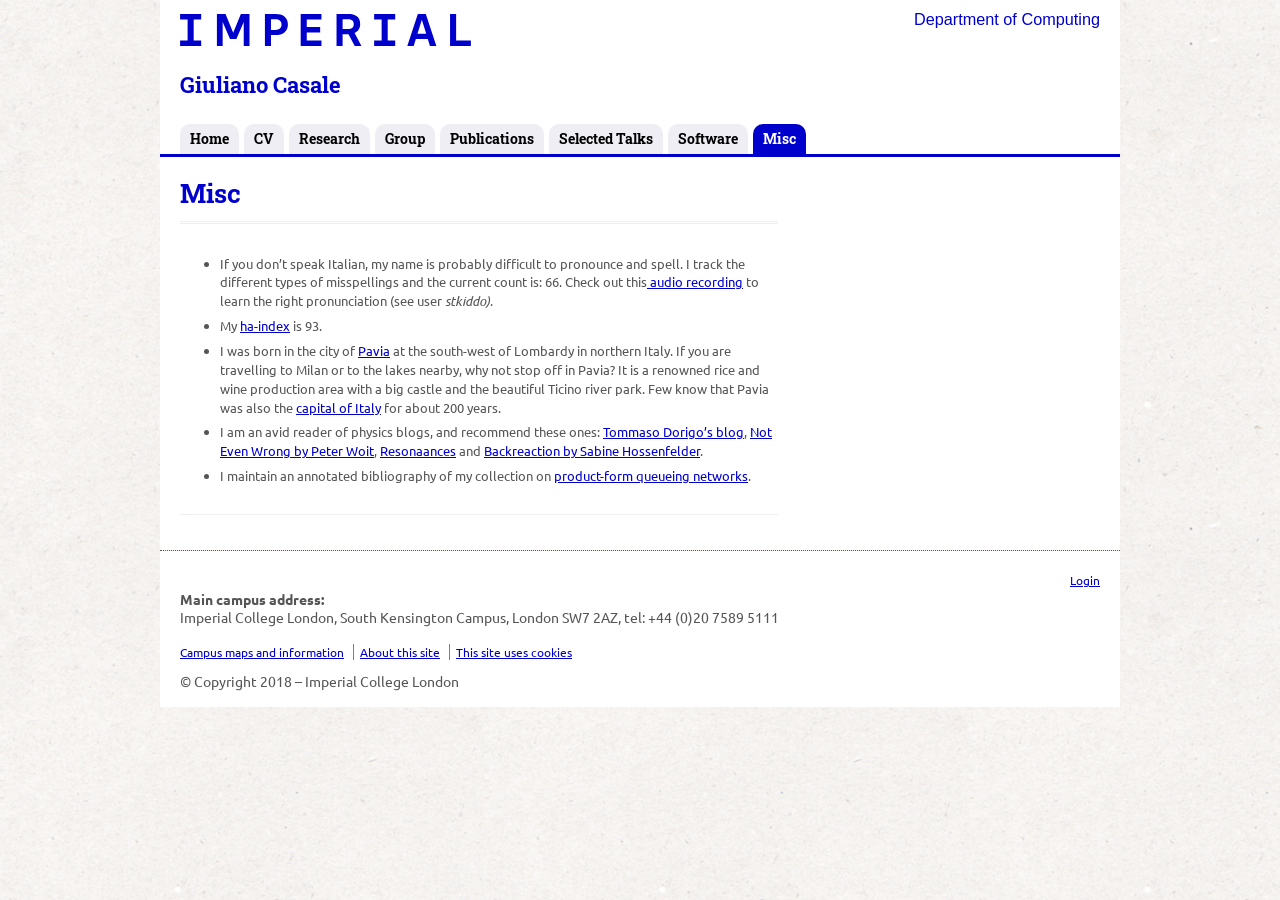
==== commit 2caa7942: "docs: rename Talks tab to Selected Talks Co-Authored-By: Claude Opus 5 <noreply@anthropic.com>" ====
--- a/fun-and-miscellanea/index.html
+++ b/fun-and-miscellanea/index.html
@@ -124,8 +124,8 @@
 <li id="nav-menu-item-2173" class="main-menu-item  menu-item-even menu-item-depth-0  menu-item menu-item-type-post_type menu-item-object-page"><a target="_blank" href="https://www.doc.ic.ac.uk/~gcasale/content/cvcasaleeng_ac.pdf#new_tab" class="menu-link main-menu-link">CV</a></li>
 <li id="nav-menu-item-2668" class="main-menu-item  menu-item-even menu-item-depth-0  menu-item menu-item-type-post_type menu-item-object-page"><a href="https://imperial-qore.github.io/" class="menu-link main-menu-link">Research</a></li>
 <li id="nav-menu-item-2756" class="main-menu-item  menu-item-even menu-item-depth-0  menu-item menu-item-type-post_type menu-item-object-page"><a href="https://imperial-qore.github.io/" class="menu-link main-menu-link">Group</a></li>
-<li id="nav-menu-item-2275" class="main-menu-item  menu-item-even menu-item-depth-0  menu-item menu-item-type-post_type menu-item-object-page"><a target="_blank" href="http://dblp.uni-trier.de/pers/hd/c/Casale:Giuliano#new_tab" class="menu-link main-menu-link">Publications</a></li>
-<li id="nav-menu-item-3147" class="main-menu-item  menu-item-even menu-item-depth-0  menu-item menu-item-type-post_type menu-item-object-page"><a href="../recent-talks/index.html" class="menu-link main-menu-link">Talks</a></li>
+<li id="nav-menu-item-2275" class="main-menu-item  menu-item-even menu-item-depth-0  menu-item menu-item-type-post_type menu-item-object-page"><a href="../publications/index.html" class="menu-link main-menu-link">Publications</a></li>
+<li id="nav-menu-item-3147" class="main-menu-item  menu-item-even menu-item-depth-0  menu-item menu-item-type-post_type menu-item-object-page"><a href="../recent-talks/index.html" class="menu-link main-menu-link">Selected Talks</a></li>
 <li id="nav-menu-item-2794" class="main-menu-item  menu-item-even menu-item-depth-0  menu-item menu-item-type-post_type menu-item-object-page"><a href="https://www.youtube.com/playlist?list=PLro4AfYyf7M5u4b8OX2OgLVAV9Yuwkt92" class="menu-link main-menu-link">Videos</a></li>
 <li id="nav-menu-item-1296" class="main-menu-item  menu-item-even menu-item-depth-0  menu-item menu-item-type-post_type menu-item-object-page"><a href="https://github.com/imperial-qore/" class="menu-link main-menu-link">Software</a></li>
 <li id="nav-menu-item-1596" class="main-menu-item  menu-item-even menu-item-depth-0  menu-item menu-item-type-post_type menu-item-object-page current-menu-item page_item page-item-53 current_page_item"><a href="../fun-and-miscellanea/index.html" class="menu-link main-menu-link">Misc</a></li>
--- a/wp-content/themes/ic-doc-default-simple/style-custom.css
+++ b/wp-content/themes/ic-doc-default-simple/style-custom.css
@@ -24,18 +24,9 @@
 Be sure to end each line with a semi-colon and make sure each openening brace is followed by a closing 
 brace after the properties have been declared.
 
-* Use with caution - incorrect syntax or invalid selectors may cause unexpected results, invalid 
-syntax will be highlighted below in Red. */
-
-
-
-
-
-
-
-
-
-
-
-
-
+* Use with caution - incorrect syntax or invalid selectors may cause unexpected results, invalid
+syntax will be highlighted below in Red. */
+
+#header #nav-menu-item-2794 {
+	display: none;
+}
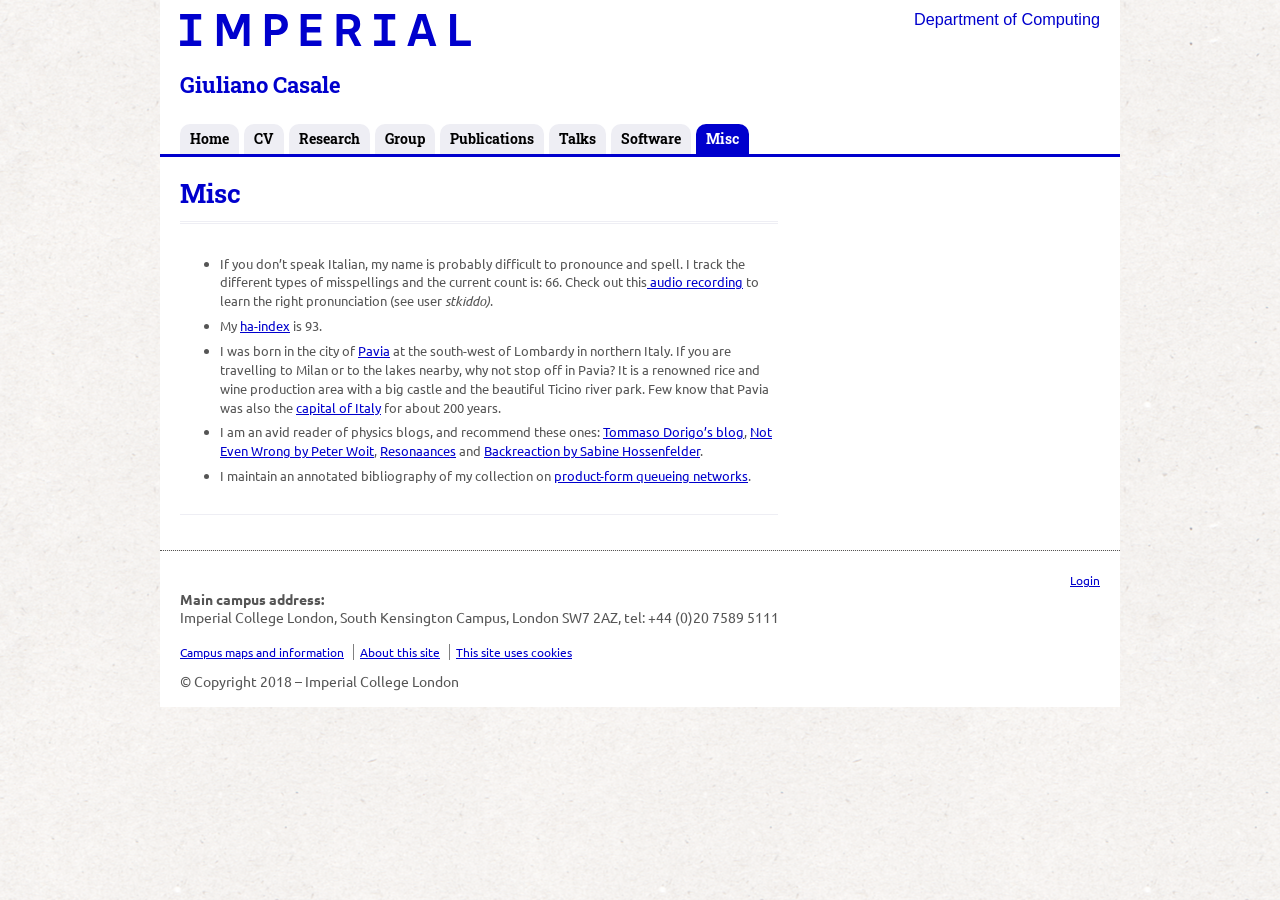
==== commit 0301fe1b: "docs: revert nav label to Talks, keep page heading Co-Authored-By: Claude Opus 5 <noreply@anthropic." ====
--- a/fun-and-miscellanea/index.html
+++ b/fun-and-miscellanea/index.html
@@ -125,7 +125,7 @@
 <li id="nav-menu-item-2668" class="main-menu-item  menu-item-even menu-item-depth-0  menu-item menu-item-type-post_type menu-item-object-page"><a href="https://imperial-qore.github.io/" class="menu-link main-menu-link">Research</a></li>
 <li id="nav-menu-item-2756" class="main-menu-item  menu-item-even menu-item-depth-0  menu-item menu-item-type-post_type menu-item-object-page"><a href="https://imperial-qore.github.io/" class="menu-link main-menu-link">Group</a></li>
 <li id="nav-menu-item-2275" class="main-menu-item  menu-item-even menu-item-depth-0  menu-item menu-item-type-post_type menu-item-object-page"><a href="../publications/index.html" class="menu-link main-menu-link">Publications</a></li>
-<li id="nav-menu-item-3147" class="main-menu-item  menu-item-even menu-item-depth-0  menu-item menu-item-type-post_type menu-item-object-page"><a href="../recent-talks/index.html" class="menu-link main-menu-link">Selected Talks</a></li>
+<li id="nav-menu-item-3147" class="main-menu-item  menu-item-even menu-item-depth-0  menu-item menu-item-type-post_type menu-item-object-page"><a href="../recent-talks/index.html" class="menu-link main-menu-link">Talks</a></li>
 <li id="nav-menu-item-2794" class="main-menu-item  menu-item-even menu-item-depth-0  menu-item menu-item-type-post_type menu-item-object-page"><a href="https://www.youtube.com/playlist?list=PLro4AfYyf7M5u4b8OX2OgLVAV9Yuwkt92" class="menu-link main-menu-link">Videos</a></li>
 <li id="nav-menu-item-1296" class="main-menu-item  menu-item-even menu-item-depth-0  menu-item menu-item-type-post_type menu-item-object-page"><a href="https://github.com/imperial-qore/" class="menu-link main-menu-link">Software</a></li>
 <li id="nav-menu-item-1596" class="main-menu-item  menu-item-even menu-item-depth-0  menu-item menu-item-type-post_type menu-item-object-page current-menu-item page_item page-item-53 current_page_item"><a href="../fun-and-miscellanea/index.html" class="menu-link main-menu-link">Misc</a></li>
